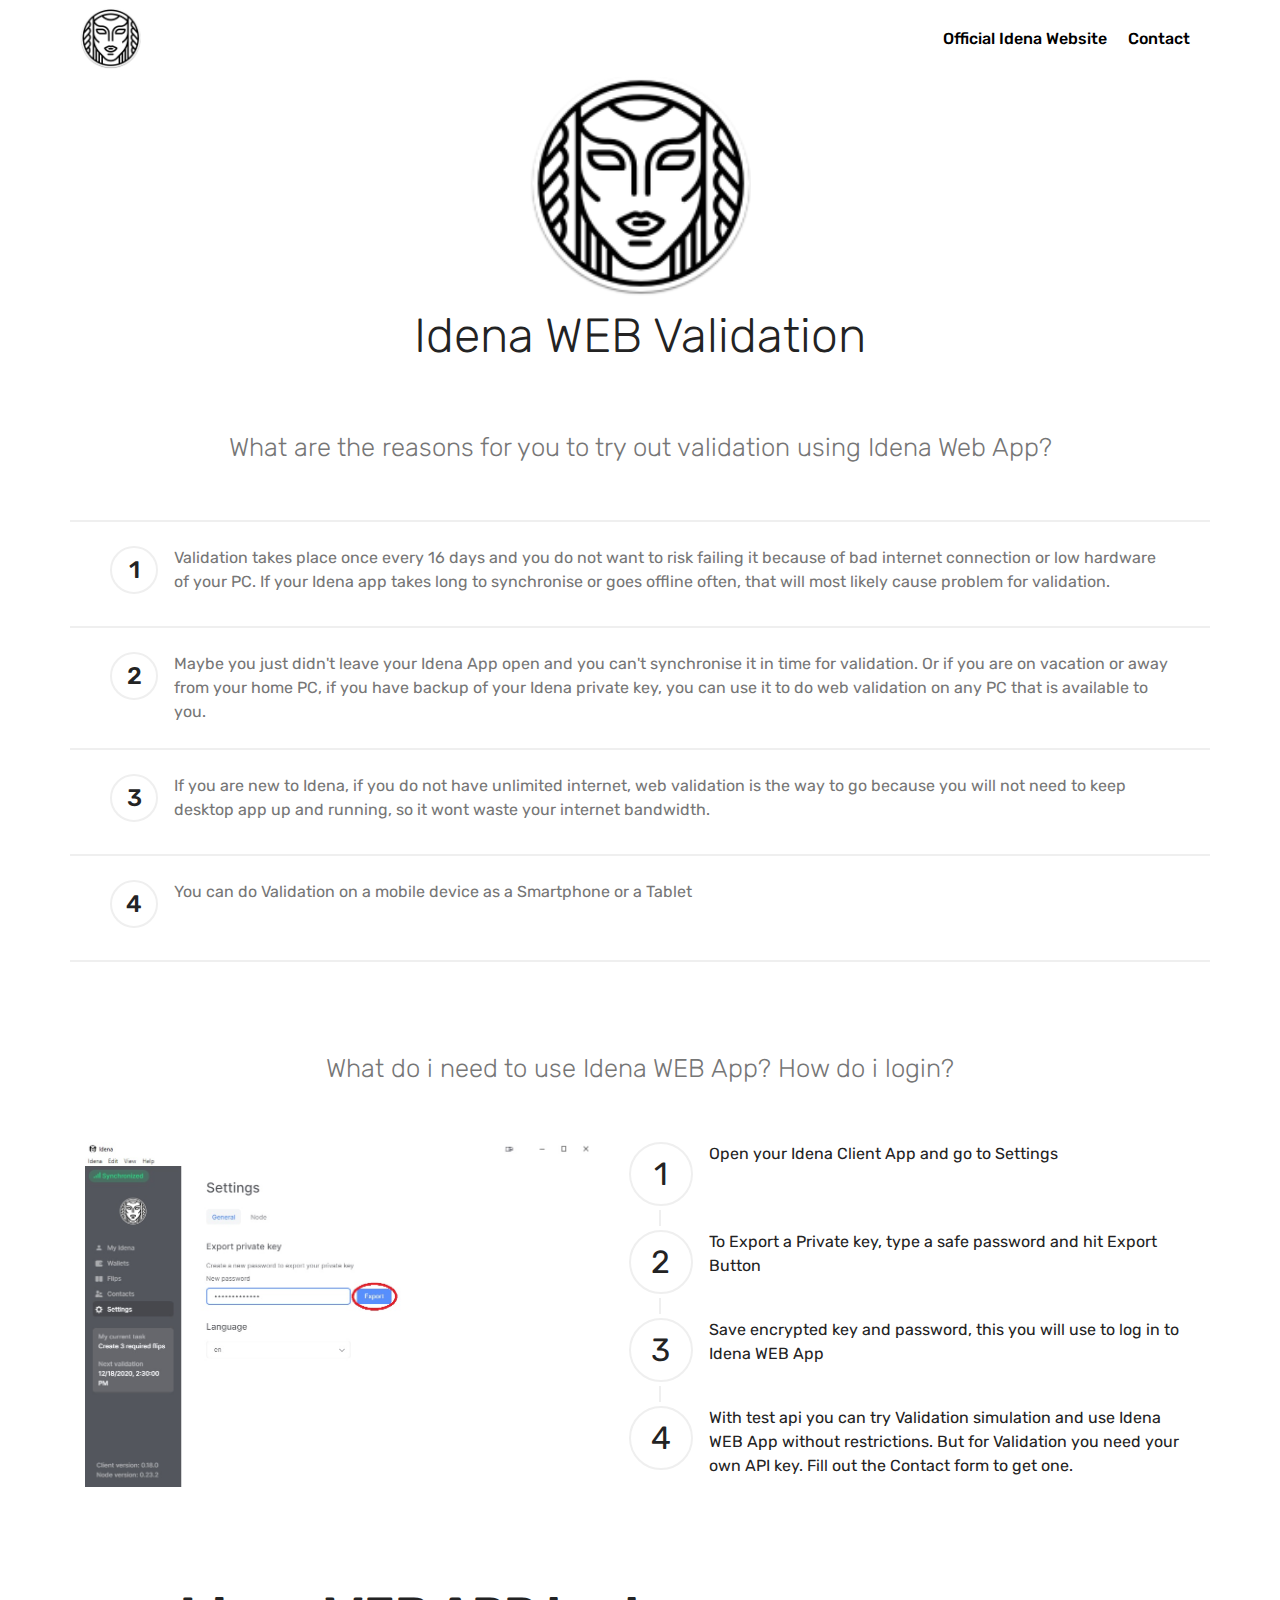
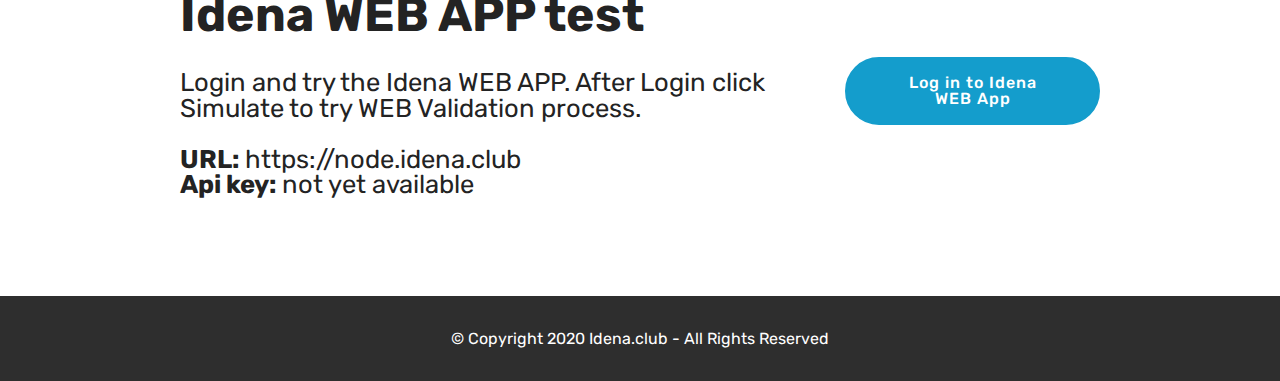
==== page1.html @ 8d6589db "initial" ====
<!DOCTYPE html>
<html  >
<head>
  <!-- Site made with Mobirise Website Builder v4.12.4, https://mobirise.com -->
  <meta charset="UTF-8">
  <meta http-equiv="X-UA-Compatible" content="IE=edge">
  <meta name="generator" content="Mobirise v4.12.4, mobirise.com">
  <meta name="viewport" content="width=device-width, initial-scale=1, minimum-scale=1">
  <link rel="shortcut icon" href="assets/images/idena128.png" type="image/x-icon">
  <meta name="description" content="Web Maker Description">
  
  
  <title>Simulation</title>
  <link rel="stylesheet" href="assets/web/assets/mobirise-icons/mobirise-icons.css">
  <link rel="stylesheet" href="assets/bootstrap/css/bootstrap.min.css">
  <link rel="stylesheet" href="assets/bootstrap/css/bootstrap-grid.min.css">
  <link rel="stylesheet" href="assets/bootstrap/css/bootstrap-reboot.min.css">
  <link rel="stylesheet" href="assets/tether/tether.min.css">
  <link rel="stylesheet" href="assets/dropdown/css/style.css">
  <link rel="stylesheet" href="assets/theme/css/style.css">
  <link rel="preload" as="style" href="assets/mobirise/css/mbr-additional.css"><link rel="stylesheet" href="assets/mobirise/css/mbr-additional.css" type="text/css">
  
  
  
</head>
<body>
  <section class="menu cid-sitUPyn2NT" once="menu" id="menu2-3">

    

    <nav class="navbar navbar-expand beta-menu navbar-dropdown align-items-center navbar-fixed-top navbar-toggleable-sm">
        <button class="navbar-toggler navbar-toggler-right" type="button" data-toggle="collapse" data-target="#navbarSupportedContent" aria-controls="navbarSupportedContent" aria-expanded="false" aria-label="Toggle navigation">
            <div class="hamburger">
                <span></span>
                <span></span>
                <span></span>
                <span></span>
            </div>
        </button>
        <div class="menu-logo">
            <div class="navbar-brand">
                <span class="navbar-logo">
                    
                        <a href="index.html"><img src="assets/images/idena128.png" alt="Mobirise" title="" style="height: 3.8rem;"></a>
                    
                </span>
                
            </div>
        </div>
        <div class="collapse navbar-collapse" id="navbarSupportedContent">
            <ul class="navbar-nav nav-dropdown nav-right" data-app-modern-menu="true"><li class="nav-item">
                    <a class="nav-link link text-black display-4" href="https://idena.io" target="_blank">
                        Official Idena Website</a>
                </li><li class="nav-item"><a class="nav-link link text-black display-4" href="page2.html" target="_blank">
                        Contact<br></a></li></ul>
            
        </div>
    </nav>
</section>

<section class="engine"><a href="https://mobirise.info/g">how to build a site for free</a></section><section class="cid-sitZkVZptd" id="image1-7">

    

    <figure class="mbr-figure container">
        <div class="image-block" style="width: 20%;">
            <img src="assets/images/idena128.png" width="1400" alt="Mobirise" title="">
            
        </div>
    </figure>
</section>

<section class="mbr-section content4 cid-sitZdrHj3W" id="content4-5">

    

    <div class="container">
        <div class="media-container-row">
            <div class="title col-12 col-md-8">
                <h2 class="align-center pb-3 mbr-fonts-style display-2">
                    Idena WEB Validation</h2>
                
                
            </div>
        </div>
    </div>
</section>

<section class="counters5 counters cid-siu0e9NWRC" id="counters5-9">

    

    

    <div class="container pt-4 mt-2">
        
        <h3 class="mbr-section-subtitle pb-5 align-center mbr-fonts-style display-5">What are the reasons for you to try out validation using Idena Web App?
</h3>
        <div class="row justify-content-center">
            <div class="cards-block">
                <div class="cards-container">
                    <div class="card px-3 align-left col-12">
                        <div class="panel-item p-4 d-flex">
                            <div class="card-img pr-3">
                                <h3 class="img-text d-flex align-items-center justify-content-center">
                                    1
                                </h3>
                            </div>
                            <div class="card-text">
                                
                                <p class="mbr-content-text mbr-fonts-style display-7">
                                    Validation takes place once every 16 days and you do not want to risk failing it because of bad internet connection or low hardware of your PC. If your Idena app takes long to synchronise or goes offline often, that will most likely cause problem for validation.</p>
                            </div>
                        </div>
                    </div>
                    <div class="card px-3 align-left col-12">
                        <div class="panel-item p-4 d-flex">
                            <div class="card-img pr-3">
                                <h3 class="img-text d-flex align-items-center justify-content-center">
                                    2
                                </h3>
                            </div>
                            <div class="card-text">
                                
                                <p class="mbr-content-text mbr-fonts-style display-7">
                                    Maybe you just didn't leave your Idena App open and you can't synchronise it in time for validation. Or if you are on vacation or away from your home PC, if you have backup of your Idena private key, you can use it to do web validation on any PC that is available to you.</p>
                            </div>
                        </div>
                    </div>
                    <div class="card px-3 align-left col-12">
                        <div class="panel-item p-4 d-flex">
                            <div class="card-img pr-3">
                                <h3 class="img-text d-flex align-items-center justify-content-center">
                                    3
                                </h3>
                            </div>
                            <div class="card-text">
                                
                                <p class="mbr-content-text mbr-fonts-style display-7">
                                    If you are new to Idena, if you do not have unlimited internet, web validation is the way to go because you will not need to keep desktop app up and running, so it wont waste your internet bandwidth.</p>
                            </div>
                        </div>
                    </div>
                    <div class="card px-3 align-left col-12">
                        <div class="panel-item p-4 d-flex">
                            <div class="card-img pr-3">
                                <h3 class="img-text d-flex align-items-center justify-content-center">
                                    4
                                </h3>
                            </div>
                            <div class="card-texts">
                                
                                <p class="mbr-content-text mbr-fonts-style display-7">
                                    You can do Validation on a mobile device as a Smartphone or a Tablet</p>
                            </div>
                        </div>
                    </div>
                </div>
            </div>
        </div>
    </div>
</section>

<section class="step3 cid-siu21RBg5G" id="step3-a">

    

    
    
    <div class="container">
        
        <h3 class="mbr-section-subtitle pb-5 mbr-fonts-style align-center display-5">What do i need to use Idena WEB App? How do i login?</h3>
        <div class="media-container-row">
            <div class="media-block" style="width: 49%;">
                <div class="mbr-figure">
                    <img src="assets/images/export.jpg" alt="" title="">
                </div>
            </div>
            <div class="step-container">
                <div class="card separline pb-4">
                    <div class="step-element d-flex">
                        <div class="step-wrapper pr-3">
                            <div class="step d-flex align-items-center justify-content-center">
                                1
                            </div>
                        </div>          
                        <div class="step-text-content">
                            
                            <p class="mbr-step-text mbr-fonts-style display-7">Open your Idena Client App and go to Settings</p>
                        </div>
                    </div>
                </div>

                <div class="card separline pb-4">
                    <div class="step-element d-flex">
                        <div class="step-wrapper pr-3">
                            <div class="step d-flex align-items-center justify-content-center">
                                2
                            </div>
                        </div>          
                        <div class="step-text-content">
                            
                            <p class="mbr-step-text mbr-fonts-style display-7">
                                To Export a Private key, type a safe password and hit Export Button</p>
                        </div>
                    </div>
                </div>

                <div class="card separline pb-4">
                    <div class="step-element d-flex">
                        <div class="step-wrapper pr-3">
                            <div class="step d-flex align-items-center justify-content-center">
                                3
                            </div>
                        </div>          
                        <div class="step-text-content">
                            
                            <p class="mbr-step-text mbr-fonts-style display-7">
                                Save encrypted key and password, this you will use to log in to Idena WEB App</p>
                        </div>
                    </div>
                </div>

                <div class="card">
                    <div class="step-element d-flex">
                        <div class="step-wrapper pr-3">
                            <div class="step d-flex align-items-center justify-content-center">
                                4
                            </div>
                        </div>          
                        <div class="step-text-content">
                            
                            <p class="mbr-step-text mbr-fonts-style display-7">
                                With test api you can try Validation simulation and use Idena WEB App without restrictions. But for Validation you need your own API key. Fill out the Contact form to get one.</p>
                        </div>
                    </div>
                </div>

                

                

                

                

                
            </div>
        </div>
    </div>
</section>

<section class="mbr-section info1 cid-siAhUFyIz8" id="info1-f">

    

    
    <div class="container">
        <div class="row justify-content-center content-row">
            <div class="media-container-column title col-12 col-lg-7 col-md-6">
                <h3 class="mbr-section-subtitle align-left mbr-light pb-3 mbr-fonts-style display-2"><strong>Idena WEB APP test</strong></h3>
                <h2 class="align-left mbr-bold mbr-fonts-style display-5"><span style="font-weight: normal;">Login and try the Idena WEB APP. After Login click Simulate to try WEB Validation process.</span><br><br>URL:<span style="font-weight: normal;"> https://node.idena.club</span><br>Api key:<span style="font-weight: normal;"> not yet available</span></h2>
            </div>
            <div class="media-container-column col-12 col-lg-3 col-md-4">
                <div class="mbr-section-btn align-right py-4"><a class="btn btn-primary display-4" href="https://app.idena.io" target="_blank">Log in to Idena WEB App</a></div>
            </div>
        </div>
    </div>
</section>

<section once="footers" class="cid-siAjuaviTj" id="footer6-g">

    

    

    <div class="container">
        <div class="media-container-row align-center mbr-white">
            <div class="col-12">
                <p class="mbr-text mb-0 mbr-fonts-style display-7">
                    © Copyright 2020 Idena.club - All Rights Reserved
                </p>
            </div>
        </div>
    </div>
</section>


  <script src="assets/web/assets/jquery/jquery.min.js"></script>
  <script src="assets/popper/popper.min.js"></script>
  <script src="assets/bootstrap/js/bootstrap.min.js"></script>
  <script src="assets/tether/tether.min.js"></script>
  <script src="assets/smoothscroll/smooth-scroll.js"></script>
  <script src="assets/dropdown/js/nav-dropdown.js"></script>
  <script src="assets/dropdown/js/navbar-dropdown.js"></script>
  <script src="assets/touchswipe/jquery.touch-swipe.min.js"></script>
  <script src="assets/viewportchecker/jquery.viewportchecker.js"></script>
  <script src="assets/theme/js/script.js"></script>
  
  
</body>
</html>
---- assets/web/assets/mobirise-icons/mobirise-icons.css ----
@font-face {
  font-family: 'MobiriseIcons';
  src:  url('mobirise-icons.eot?spat4u');
  src:  url('mobirise-icons.eot?spat4u#iefix') format('embedded-opentype'),
    url('mobirise-icons.ttf?spat4u') format('truetype'),
    url('mobirise-icons.woff?spat4u') format('woff'),
    url('mobirise-icons.svg?spat4u#MobiriseIcons') format('svg');
  font-weight: normal;
  font-style: normal;
  font-display: swap;
}

[class^="mbri-"], [class*=" mbri-"] {
  /* use !important to prevent issues with browser extensions that change fonts */
  font-family: MobiriseIcons !important;
  speak: none;
  font-style: normal;
  font-weight: normal;
  font-variant: normal;
  text-transform: none;
  line-height: 1;

  /* Better Font Rendering =========== */
  -webkit-font-smoothing: antialiased;
  -moz-osx-font-smoothing: grayscale;
}

.mbri-add-submenu:before {
  content: "\e900";
}
.mbri-alert:before {
  content: "\e901";
}
.mbri-align-center:before {
  content: "\e902";
}
.mbri-align-justify:before {
  content: "\e903";
}
.mbri-align-left:before {
  content: "\e904";
}
.mbri-align-right:before {
  content: "\e905";
}
.mbri-android:before {
  content: "\e906";
}
.mbri-apple:before {
  content: "\e907";
}
.mbri-arrow-down:before {
  content: "\e908";
}
.mbri-arrow-next:before {
  content: "\e909";
}
.mbri-arrow-prev:before {
  content: "\e90a";
}
.mbri-arrow-up:before {
  content: "\e90b";
}
.mbri-bold:before {
  content: "\e90c";
}
.mbri-bookmark:before {
  content: "\e90d";
}
.mbri-bootstrap:before {
  content: "\e90e";
}
.mbri-briefcase:before {
  content: "\e90f";
}
.mbri-browse:before {
  content: "\e910";
}
.mbri-bulleted-list:before {
  content: "\e911";
}
.mbri-calendar:before {
  content: "\e912";
}
.mbri-camera:before {
  content: "\e913";
}
.mbri-cart-add:before {
  content: "\e914";
}
.mbri-cart-full:before {
  content: "\e915";
}
.mbri-cash:before {
  content: "\e916";
}
.mbri-change-style:before {
  content: "\e917";
}
.mbri-chat:before {
  content: "\e918";
}
.mbri-clock:before {
  content: "\e919";
}
.mbri-close:before {
  content: "\e91a";
}
.mbri-cloud:before {
  content: "\e91b";
}
.mbri-code:before {
  content: "\e91c";
}
.mbri-contact-form:before {
  content: "\e91d";
}
.mbri-credit-card:before {
  content: "\e91e";
}
.mbri-cursor-click:before {
  content: "\e91f";
}
.mbri-cust-feedback:before {
  content: "\e920";
}
.mbri-database:before {
  content: "\e921";
}
.mbri-delivery:before {
  content: "\e922";
}
.mbri-desktop:before {
  content: "\e923";
}
.mbri-devices:before {
  content: "\e924";
}
.mbri-down:before {
  content: "\e925";
}
.mbri-download:before {
  content: "\e989";
}
.mbri-drag-n-drop:before {
  content: "\e927";
}
.mbri-drag-n-drop2:before {
  content: "\e928";
}
.mbri-edit:before {
  content: "\e929";
}
.mbri-edit2:before {
  content: "\e92a";
}
.mbri-error:before {
  content: "\e92b";
}
.mbri-extension:before {
  content: "\e92c";
}
.mbri-features:before {
  content: "\e92d";
}
.mbri-file:before {
  content: "\e92e";
}
.mbri-flag:before {
  content: "\e92f";
}
.mbri-folder:before {
  content: "\e930";
}
.mbri-gift:before {
  content: "\e931";
}
.mbri-github:before {
  content: "\e932";
}
.mbri-globe:before {
  content: "\e933";
}
.mbri-globe-2:before {
  content: "\e934";
}
.mbri-growing-chart:before {
  content: "\e935";
}
.mbri-hearth:before {
  content: "\e936";
}
.mbri-help:before {
  content: "\e937";
}
.mbri-home:before {
  content: "\e938";
}
.mbri-hot-cup:before {
  content: "\e939";
}
.mbri-idea:before {
  content: "\e93a";
}
.mbri-image-gallery:before {
  content: "\e93b";
}
.mbri-image-slider:before {
  content: "\e93c";
}
.mbri-info:before {
  content: "\e93d";
}
.mbri-italic:before {
  content: "\e93e";
}
.mbri-key:before {
  content: "\e93f";
}
.mbri-laptop:before {
  content: "\e940";
}
.mbri-layers:before {
  content: "\e941";
}
.mbri-left-right:before {
  content: "\e942";
}
.mbri-left:before {
  content: "\e943";
}
.mbri-letter:before {
  content: "\e944";
}
.mbri-like:before {
  content: "\e945";
}
.mbri-link:before {
  content: "\e946";
}
.mbri-lock:before {
  content: "\e947";
}
.mbri-login:before {
  content: "\e948";
}
.mbri-logout:before {
  content: "\e949";
}
.mbri-magic-stick:before {
  content: "\e94a";
}
.mbri-map-pin:before {
  content: "\e94b";
}
.mbri-menu:before {
  content: "\e94c";
}
.mbri-mobile:before {
  content: "\e94d";
}
.mbri-mobile2:before {
  content: "\e94e";
}
.mbri-mobirise:before {
  content: "\e94f";
}
.mbri-more-horizontal:before {
  content: "\e950";
}
.mbri-more-vertical:before {
  content: "\e951";
}
.mbri-music:before {
  content: "\e952";
}
.mbri-new-file:before {
  content: "\e953";
}
.mbri-numbered-list:before {
  content: "\e954";
}
.mbri-opened-folder:before {
  content: "\e955";
}
.mbri-pages:before {
  content: "\e956";
}
.mbri-paper-plane:before {
  content: "\e957";
}
.mbri-paperclip:before {
  content: "\e958";
}
.mbri-photo:before {
  content: "\e959";
}
.mbri-photos:before {
  content: "\e95a";
}
.mbri-pin:before {
  content: "\e95b";
}
.mbri-play:before {
  content: "\e95c";
}
.mbri-plus:before {
  content: "\e95d";
}
.mbri-preview:before {
  content: "\e95e";
}
.mbri-print:before {
  content: "\e95f";
}
.mbri-protect:before {
  content: "\e960";
}
.mbri-question:before {
  content: "\e961";
}
.mbri-quote-left:before {
  content: "\e962";
}
.mbri-quote-right:before {
  content: "\e963";
}
.mbri-refresh:before {
  content: "\e964";
}
.mbri-responsive:before {
  content: "\e965";
}
.mbri-right:before {
  content: "\e966";
}
.mbri-rocket:before {
  content: "\e967";
}
.mbri-sad-face:before {
  content: "\e968";
}
.mbri-sale:before {
  content: "\e969";
}
.mbri-save:before {
  content: "\e96a";
}
.mbri-search:before {
  content: "\e96b";
}
.mbri-setting:before {
  content: "\e96c";
}
.mbri-setting2:before {
  content: "\e96d";
}
.mbri-setting3:before {
  content: "\e96e";
}
.mbri-share:before {
  content: "\e96f";
}
.mbri-shopping-bag:before {
  content: "\e970";
}
.mbri-shopping-basket:before {
  content: "\e971";
}
.mbri-shopping-cart:before {
  content: "\e972";
}
.mbri-sites:before {
  content: "\e973";
}
.mbri-smile-face:before {
  content: "\e974";
}
.mbri-speed:before {
  content: "\e975";
}
.mbri-star:before {
  content: "\e976";
}
.mbri-success:before {
  content: "\e977";
}
.mbri-sun:before {
  content: "\e978";
}
.mbri-sun2:before {
  content: "\e979";
}
.mbri-tablet:before {
  content: "\e97a";
}
.mbri-tablet-vertical:before {
  content: "\e97b";
}
.mbri-target:before {
  content: "\e97c";
}
.mbri-timer:before {
  content: "\e97d";
}
.mbri-to-ftp:before {
  content: "\e97e";
}
.mbri-to-local-drive:before {
  content: "\e97f";
}
.mbri-touch-swipe:before {
  content: "\e980";
}
.mbri-touch:before {
  content: "\e981";
}
.mbri-trash:before {
  content: "\e982";
}
.mbri-underline:before {
  content: "\e983";
}
.mbri-unlink:before {
  content: "\e984";
}
.mbri-unlock:before {
  content: "\e985";
}
.mbri-up-down:before {
  content: "\e986";
}
.mbri-up:before {
  content: "\e987";
}
.mbri-update:before {
  content: "\e988";
}
.mbri-upload:before {
 content: "\e926"; 
}
.mbri-user:before {
  content: "\e98a";
}
.mbri-user2:before {
  content: "\e98b";
}
.mbri-users:before {
  content: "\e98c";
}
.mbri-video:before {
  content: "\e98d";
}
.mbri-video-play:before {
  content: "\e98e";
}
.mbri-watch:before {
  content: "\e98f";
}
.mbri-website-theme:before {
  content: "\e990";
}
.mbri-wifi:before {
  content: "\e991";
}
.mbri-windows:before {
  content: "\e992";
}
.mbri-zoom-out:before {
  content: "\e993";
}
.mbri-redo:before {
  content: "\e994";
}
.mbri-undo:before {
  content: "\e995";
}
---- assets/dropdown/css/style.css ----
.navbar-dropdown {
  left: 0;
  padding: 0;
  position: absolute;
  right: 0;
  top: 0;
  transition: all 0.45s ease;
  z-index: 1030;
  background: #282828; }
  .navbar-dropdown .navbar-logo {
    margin-right: 0.8rem;
    transition: margin 0.3s ease-in-out;
    vertical-align: middle; }
    .navbar-dropdown .navbar-logo img {
      height: 3.125rem;
      transition: all 0.3s ease-in-out; }
    .navbar-dropdown .navbar-logo.mbr-iconfont {
      font-size: 3.125rem;
      line-height: 3.125rem; }
  .navbar-dropdown .navbar-caption {
    font-weight: 700;
    white-space: normal;
    vertical-align: -4px;
    line-height: 3.125rem !important; }
    .navbar-dropdown .navbar-caption, .navbar-dropdown .navbar-caption:hover {
      color: inherit;
      text-decoration: none; }
  .navbar-dropdown .mbr-iconfont + .navbar-caption {
    vertical-align: -1px; }
  .navbar-dropdown.navbar-fixed-top {
    position: fixed; }
  .navbar-dropdown .navbar-brand span {
    vertical-align: -4px; }
  .navbar-dropdown.bg-color.transparent {
    background: none; }
  .navbar-dropdown.navbar-short .navbar-brand {
    padding: 0.625rem 0; }
    .navbar-dropdown.navbar-short .navbar-brand span {
      vertical-align: -1px; }
  .navbar-dropdown.navbar-short .navbar-caption {
    line-height: 2.375rem !important;
    vertical-align: -2px; }
  .navbar-dropdown.navbar-short .navbar-logo {
    margin-right: 0.5rem; }
    .navbar-dropdown.navbar-short .navbar-logo img {
      height: 2.375rem; }
    .navbar-dropdown.navbar-short .navbar-logo.mbr-iconfont {
      font-size: 2.375rem;
      line-height: 2.375rem; }
  .navbar-dropdown.navbar-short .mbr-table-cell {
    height: 3.625rem; }
  .navbar-dropdown .navbar-close {
    left: 0.6875rem;
    position: fixed;
    top: 0.75rem;
    z-index: 1000; }
  .navbar-dropdown .hamburger-icon {
    content: "";
    display: inline-block;
    vertical-align: middle;
    width: 16px;
    -webkit-box-shadow: 0 -6px 0 1px #282828,0 0 0 1px #282828,0 6px 0 1px #282828;
    -moz-box-shadow: 0 -6px 0 1px #282828,0 0 0 1px #282828,0 6px 0 1px #282828;
    box-shadow: 0 -6px 0 1px #282828,0 0 0 1px #282828,0 6px 0 1px #282828; }

.dropdown-menu .dropdown-toggle[data-toggle="dropdown-submenu"]::after {
  border-bottom: 0.35em solid transparent;
  border-left: 0.35em solid;
  border-right: 0;
  border-top: 0.35em solid transparent;
  margin-left: 0.3rem; }

.dropdown-menu .dropdown-item:focus {
  outline: 0; }

.nav-dropdown {
  font-size: 0.75rem;
  font-weight: 500;
  height: auto !important; }
  .nav-dropdown .nav-btn {
    padding-left: 1rem; }
  .nav-dropdown .link {
    margin: .667em 1.667em;
    font-weight: 500;
    padding: 0;
    transition: color .2s ease-in-out; }
    .nav-dropdown .link.dropdown-toggle {
      margin-right: 2.583em; }
      .nav-dropdown .link.dropdown-toggle::after {
        margin-left: .25rem;
        border-top: 0.35em solid;
        border-right: 0.35em solid transparent;
        border-left: 0.35em solid transparent;
        border-bottom: 0; }
      .nav-dropdown .link.dropdown-toggle[aria-expanded="true"] {
        margin: 0;
        padding: 0.667em 3.263em  0.667em 1.667em; }
  .nav-dropdown .link::after,
  .nav-dropdown .dropdown-item::after {
    color: inherit; }
  .nav-dropdown .btn {
    font-size: 0.75rem;
    font-weight: 700;
    letter-spacing: 0;
    margin-bottom: 0;
    padding-left: 1.25rem;
    padding-right: 1.25rem; }
  .nav-dropdown .dropdown-menu {
    border-radius: 0;
    border: 0;
    left: 0;
    margin: 0;
    padding-bottom: 1.25rem;
    padding-top: 1.25rem;
    position: relative; }
  .nav-dropdown .dropdown-submenu {
    margin-left: 0.125rem;
    top: 0; }
  .nav-dropdown .dropdown-item {
    font-weight: 500;
    line-height: 2;
    padding: 0.3846em 4.615em 0.3846em 1.5385em;
    position: relative;
    transition: color .2s ease-in-out, background-color .2s ease-in-out; }
    .nav-dropdown .dropdown-item::after {
      margin-top: -0.3077em;
      position: absolute;
      right: 1.1538em;
      top: 50%; }
    .nav-dropdown .dropdown-item:focus, .nav-dropdown .dropdown-item:hover {
      background: none; }

@media (max-width: 767px) {
  .nav-dropdown.navbar-toggleable-sm {
    bottom: 0;
    display: none;
    left: 0;
    overflow-x: hidden;
    position: fixed;
    top: 0;
    transform: translateX(-100%);
    -ms-transform: translateX(-100%);
    -webkit-transform: translateX(-100%);
    width: 18.75rem;
    z-index: 999; } }
.nav-dropdown.navbar-toggleable-xl {
  bottom: 0;
  display: none;
  left: 0;
  overflow-x: hidden;
  position: fixed;
  top: 0;
  transform: translateX(-100%);
  -ms-transform: translateX(-100%);
  -webkit-transform: translateX(-100%);
  width: 18.75rem;
  z-index: 999; }

.nav-dropdown-sm {
  display: block !important;
  overflow-x: hidden;
  overflow: auto;
  padding-top: 3.875rem; }
  .nav-dropdown-sm::after {
    content: "";
    display: block;
    height: 3rem;
    width: 100%; }
  .nav-dropdown-sm.collapse.in ~ .navbar-close {
    display: block !important; }
  .nav-dropdown-sm.collapsing, .nav-dropdown-sm.collapse.in {
    transform: translateX(0);
    -ms-transform: translateX(0);
    -webkit-transform: translateX(0);
    transition: all 0.25s ease-out;
    -webkit-transition: all 0.25s ease-out;
    background: #282828; }
  .nav-dropdown-sm.collapsing[aria-expanded="false"] {
    transform: translateX(-100%);
    -ms-transform: translateX(-100%);
    -webkit-transform: translateX(-100%); }
  .nav-dropdown-sm .nav-item {
    display: block;
    margin-left: 0 !important;
    padding-left: 0; }
  .nav-dropdown-sm .link,
  .nav-dropdown-sm .dropdown-item {
    border-top: 1px dotted rgba(255, 255, 255, 0.1);
    font-size: 0.8125rem;
    line-height: 1.6;
    margin: 0 !important;
    padding: 0.875rem 2.4rem 0.875rem 1.5625rem !important;
    position: relative;
    white-space: normal; }
    .nav-dropdown-sm .link:focus, .nav-dropdown-sm .link:hover,
    .nav-dropdown-sm .dropdown-item:focus,
    .nav-dropdown-sm .dropdown-item:hover {
      background: rgba(0, 0, 0, 0.2) !important;
      color: #c0a375; }
  .nav-dropdown-sm .nav-btn {
    position: relative;
    padding: 1.5625rem 1.5625rem 0 1.5625rem; }
    .nav-dropdown-sm .nav-btn::before {
      border-top: 1px dotted rgba(255, 255, 255, 0.1);
      content: "";
      left: 0;
      position: absolute;
      top: 0;
      width: 100%; }
    .nav-dropdown-sm .nav-btn + .nav-btn {
      padding-top: 0.625rem; }
      .nav-dropdown-sm .nav-btn + .nav-btn::before {
        display: none; }
  .nav-dropdown-sm .btn {
    padding: 0.625rem 0; }
  .nav-dropdown-sm .dropdown-toggle[data-toggle="dropdown-submenu"]::after {
    margin-left: .25rem;
    border-top: 0.35em solid;
    border-right: 0.35em solid transparent;
    border-left: 0.35em solid transparent;
    border-bottom: 0; }
  .nav-dropdown-sm .dropdown-toggle[data-toggle="dropdown-submenu"][aria-expanded="true"]::after {
    border-top: 0;
    border-right: 0.35em solid transparent;
    border-left: 0.35em solid transparent;
    border-bottom: 0.35em solid; }
  .nav-dropdown-sm .dropdown-menu {
    margin: 0;
    padding: 0;
    position: relative;
    top: 0;
    left: 0;
    width: 100%;
    border: 0;
    float: none;
    border-radius: 0;
    background: none; }
  .nav-dropdown-sm .dropdown-submenu {
    left: 100%;
    margin-left: 0.125rem;
    margin-top: -1.25rem;
    top: 0; }

.navbar-toggleable-sm .nav-dropdown .dropdown-menu {
  position: absolute; }

.navbar-toggleable-sm .nav-dropdown .dropdown-submenu {
  left: 100%;
  margin-left: 0.125rem;
  margin-top: -1.25rem;
  top: 0; }

.navbar-toggleable-sm.opened .nav-dropdown .dropdown-menu {
  position: relative; }

.navbar-toggleable-sm.opened .nav-dropdown .dropdown-submenu {
  left: 0;
  margin-left: 00rem;
  margin-top: 0rem;
  top: 0; }

.is-builder .nav-dropdown.collapsing {
  transition: none !important; }

/*# sourceMappingURL=style.css.map */
---- assets/theme/css/style.css ----
/*!
 * Mobirise v4 theme (https://mobirise.com/)
 * Copyright 2017 Mobirise
 */
section {
  background-color: #eeeeee;
}

.form-control:focus {
  box-shadow: none;
}

:focus {
  outline: none;
}

body {
  font-style: normal;
  line-height: 1.5;
}

section,
.container,
.container-fluid {
  position: relative;
  word-wrap: break-word;
}

a.mbr-iconfont:hover {
  text-decoration: none;
}

.article .lead p,
.article .lead ul,
.article .lead ol,
.article .lead pre,
.article .lead blockquote {
  margin-bottom: 0;
}

ul,
ol,
pre,
blockquote {
  margin-bottom: 2.3125rem;
}

pre {
  background: #f4f4f4;
  padding: 10px 24px;
  white-space: pre-wrap;
}

.inactive {
  -webkit-user-select: none;
  -moz-user-select: none;
  -ms-user-select: none;
  user-select: none;
  pointer-events: none;
  -webkit-user-drag: none;
  user-drag: none;
}

.mbr-section__comments .row {
  justify-content: center;
  -webkit-justify-content: center;
}

a {
  font-style: normal;
  font-weight: 400;
  cursor: pointer;
}

a, a:hover {
  text-decoration: none;
}

figure {
  margin-bottom: 0;
}

body {
  color: #232323;
}

h1,
h2,
h3,
h4,
h5,
h6,
.h1,
.h2,
.h3,
.h4,
.h5,
.h6,
.display-1,
.display-2,
.display-3,
.display-4 {
  line-height: 1;
  word-break: break-word;
  word-wrap: break-word;
}

.mbr-section-title {
  font-style: normal;
  line-height: 1.2;
}

.mbr-section-subtitle {
  line-height: 1.3;
}

.mbr-text {
  font-style: normal;
  line-height: 1.6;
}

b,
strong {
  font-weight: bold;
}

blockquote {
  padding: 10px 0 10px 20px;
  position: relative;
  border-left: 2px solid;
  border-color: #ff3366;
}

input:-webkit-autofill, input:-webkit-autofill:hover, input:-webkit-autofill:focus, input:-webkit-autofill:active {
  transition-delay: 9999s;
  transition-property: background-color, color;
}

textarea[type='hidden'] {
  display: none;
}

body {
  position: relative;
}

section {
  background-position: 50% 50%;
  background-repeat: no-repeat;
  background-size: cover;
}

section .mbr-background-video,
section .mbr-background-video-preview {
  position: absolute;
  bottom: 0;
  left: 0;
  right: 0;
  top: 0;
}

.hidden {
  visibility: hidden;
}

.mbr-z-index20 {
  z-index: 20;
}

/*! Base colors */
.mbr-white {
  color: #ffffff;
}

.mbr-black {
  color: #000000;
}

.mbr-bg-white {
  background-color: #ffffff;
}

.mbr-bg-black {
  background-color: #000000;
}

/*! Text-aligns */
.align-left {
  text-align: left;
}

.align-center {
  text-align: center;
}

.align-right {
  text-align: right;
}

@media (max-width: 767px) {
  .align-left,
  .align-center,
  .align-right,
  .mbr-section-btn,
  .mbr-section-title {
    text-align: center;
  }
}

/*! Font-weight  */
.mbr-light {
  font-weight: 300;
}

.mbr-regular {
  font-weight: 400;
}

.mbr-semibold {
  font-weight: 500;
}

.mbr-bold {
  font-weight: 700;
}

/*! Media  */
.media-size-item {
  -moz-flex: 1 1 auto;
  -o-flex: 1 1 auto;
  flex: 1 1 auto;
}

.media-content {
  flex-basis: 100%;
}

.media-container-row {
  display: flex;
  flex-direction: row;
  flex-wrap: wrap;
  justify-content: center;
  align-content: center;
  align-items: start;
}

.media-container-row .media-size-item {
  width: 400px;
}

.media-container-column {
  display: flex;
  flex-direction: column;
  flex-wrap: wrap;
  justify-content: center;
  align-content: center;
  align-items: stretch;
}

.media-container-column > * {
  width: 100%;
}

@media (min-width: 992px) {
  .media-container-row {
    flex-wrap: nowrap;
  }
}

figure {
  overflow: hidden;
}

figure[mbr-media-size] {
  transition: width 0.1s;
}

.mbr-figure img,
.mbr-figure iframe {
  display: block;
  width: 100%;
}

.card {
  background-color: transparent;
  border: none;
}

.card-box {
  width: 100%;
}

.card-img {
  text-align: center;
  flex-shrink: 0;
  -webkit-flex-shrink: 0;
}

.media {
  max-width: 100%;
  margin: 0 auto;
}

.mbr-figure {
  -ms-grid-row-align: center;
  align-self: center;
}

.media-container > div {
  max-width: 100%;
}

.mbr-figure img,
.card-img img {
  width: 100%;
}

@media (max-width: 991px) {
  .media-size-item {
    width: auto !important;
  }
  .media {
    width: auto;
  }
  .mbr-figure {
    width: 100% !important;
  }
}

/*! Buttons */
.btn {
  font-weight: 500;
  border-width: 2px;
  font-style: normal;
  letter-spacing: 1px;
  margin: .4rem .8rem;
  white-space: normal;
  transition: all .3s ease-in-out;
  display: inline-flex;
  align-items: center;
  justify-content: center;
  word-break: break-word;
  -webkit-align-items: center;
  -webkit-justify-content: center;
  display: -webkit-inline-flex;
}

.btn-sm {
  font-weight: 500;
  letter-spacing: 1px;
  transition: all .3s ease-in-out;
}

.btn-md {
  font-weight: 500;
  letter-spacing: 1px;
  margin: .4rem .8rem !important;
  transition: all .3s ease-in-out;
}

.btn-lg {
  font-weight: 500;
  letter-spacing: 1px;
  margin: .4rem .8rem !important;
  transition: all .3s ease-in-out;
}

.mbr-section-btn {
  margin-left: -0.25rem;
  margin-right: -0.25rem;
  font-size: 0;
}

nav .mbr-section-btn {
  margin-left: 0rem;
  margin-right: 0rem;
}

.btn-form {
  border-radius: 0;
}

.btn-form:hover {
  cursor: pointer;
}

/*! Btn icon margin */
.btn .mbr-iconfont,
.btn.btn-sm .mbr-iconfont {
  cursor: pointer;
  margin-right: 0.5rem;
}

.btn.btn-md .mbr-iconfont,
.btn.btn-md .mbr-iconfont {
  margin-right: 0.8rem;
}

.mbr-regular {
  font-weight: 400;
}

.mbr-semibold {
  font-weight: 500;
}

.mbr-bold {
  font-weight: 700;
}

[type='submit'] {
  -webkit-appearance: none;
}

/*! Full-screen */
.mbr-fullscreen .mbr-overlay {
  min-height: 100vh;
}

.mbr-fullscreen {
  display: flex;
  display: -moz-flex;
  display: -ms-flex;
  display: -o-flex;
  align-items: center;
  -webkit-align-items: center;
  min-height: 100vh;
  padding-top: 3rem;
  padding-bottom: 3rem;
}

/*! Map */
.map {
  height: 25rem;
  position: relative;
}

.map iframe {
  width: 100%;
  height: 100%;
}

.mbr-overlay {
  background-color: #000;
  bottom: 0;
  left: 0;
  opacity: .5;
  position: absolute;
  right: 0;
  top: 0;
  z-index: 0;
  pointer-events: none;
}

/* Form */
blockquote {
  font-style: italic;
  padding: 10px 0 10px 20px;
  font-size: 1.09rem;
  position: relative;
  border-width: 3px;
}

.form-control {
  background-color: #f5f5f5;
  box-shadow: none;
  color: #565656;
  line-height: 1.43;
  min-height: 3.5em;
  padding: 1.07em .5em;
}

.form-control, .form-control:focus {
  border: 1px solid #e8e8e8;
}

.form-active .form-control:invalid {
  border-color: red;
}

.form-control-label {
  position: relative;
  cursor: pointer;
  margin-bottom: .357em;
  padding: 0;
}

.alert {
  color: #ffffff;
  border-radius: 0;
  border: 0;
  font-size: .875rem;
  line-height: 1.5;
  margin-bottom: 1.875rem;
  padding: 1.25rem;
  position: relative;
}

.alert.alert-form::after {
  background-color: inherit;
  bottom: -7px;
  content: "";
  display: block;
  height: 14px;
  left: 50%;
  margin-left: -7px;
  position: absolute;
  transform: rotate(45deg);
  width: 14px;
  -webkit-transform: rotate(45deg);
}

.form-asterisk {
  font-family: initial;
  position: absolute;
  top: -2px;
  font-weight: normal;
}

/*! Scroll to top arrow */
#scrollToTop a i:before {
  content: '';
  position: absolute;
  height: 40%;
  top: 25%;
  background: #fff;
  width: 2px;
  left: calc(50% - 1px);
}

#scrollToTop a i:after {
  content: '';
  position: absolute;
  display: block;
  border-top: 2px solid #fff;
  border-right: 2px solid #fff;
  width: 40%;
  height: 40%;
  left: 30%;
  bottom: 30%;
  transform: rotate(135deg);
  -webkit-transform: rotate(135deg);
}

.mbr-arrow-up {
  bottom: 25px;
  right: 90px;
  position: fixed;
  text-align: right;
  z-index: 5000;
  color: #ffffff;
  font-size: 32px;
  transform: rotate(180deg);
  -webkit-transform: rotate(180deg);
}

.mbr-arrow-up a {
  background: rgba(0, 0, 0, 0.2);
  border-radius: 3px;
  color: #fff;
  display: inline-block;
  height: 60px;
  width: 60px;
  outline-style: none !important;
  position: relative;
  text-decoration: none;
  transition: all 0.3s ease-in-out;
  cursor: pointer;
  text-align: center;
}

.mbr-arrow-up a:hover {
  background-color: rgba(0, 0, 0, 0.4);
}

.mbr-arrow-up a i {
  line-height: 60px;
}

.mbr-arrow-up-icon {
  display: block;
  color: #fff;
}

.mbr-arrow-up-icon::before {
  content: '\203a';
  display: inline-block;
  font-family: serif;
  font-size: 32px;
  line-height: 1;
  font-style: normal;
  position: relative;
  top: 6px;
  left: -4px;
  -webkit-transform: rotate(-90deg);
  transform: rotate(-90deg);
}

/*! Arrow Down */
.mbr-arrow {
  position: absolute;
  bottom: 45px;
  left: 50%;
  width: 60px;
  height: 60px;
  cursor: pointer;
  background-color: rgba(80, 80, 80, 0.5);
  border-radius: 50%;
  -webkit-transform: translateX(-50%);
  transform: translateX(-50%);
}

.mbr-arrow > a {
  display: inline-block;
  text-decoration: none;
  outline-style: none;
  -webkit-animation: arrowdown 1.7s ease-in-out infinite;
  animation: arrowdown 1.7s ease-in-out infinite;
}

.mbr-arrow > a > i {
  position: absolute;
  top: -2px;
  left: 15px;
  font-size: 2rem;
}

@keyframes arrowdown {
  0% {
    transform: translateY(0px);
    -webkit-transform: translateY(0px);
  }
  50% {
    transform: translateY(-5px);
    -webkit-transform: translateY(-5px);
  }
  100% {
    transform: translateY(0px);
    -webkit-transform: translateY(0px);
  }
}

@-webkit-keyframes arrowdown {
  0% {
    transform: translateY(0px);
    -webkit-transform: translateY(0px);
  }
  50% {
    transform: translateY(-5px);
    -webkit-transform: translateY(-5px);
  }
  100% {
    transform: translateY(0px);
    -webkit-transform: translateY(0px);
  }
}

@media (max-width: 500px) {
  .mbr-arrow-up {
    left: 50%;
    right: auto;
    transform: translateX(-50%) rotate(180deg);
    -webkit-transform: translateX(-50%) rotate(180deg);
  }
}

/*Gradients animation*/
@keyframes gradient-animation {
  from {
    background-position: 0% 100%;
    -webkit-animation-timing-function: ease-in-out;
            animation-timing-function: ease-in-out;
  }
  to {
    background-position: 100% 0%;
    -webkit-animation-timing-function: ease-in-out;
            animation-timing-function: ease-in-out;
  }
}

@-webkit-keyframes gradient-animation {
  from {
    background-position: 0% 100%;
    -webkit-animation-timing-function: ease-in-out;
            animation-timing-function: ease-in-out;
  }
  to {
    background-position: 100% 0%;
    -webkit-animation-timing-function: ease-in-out;
            animation-timing-function: ease-in-out;
  }
}

.bg-gradient {
  background-size: 200% 200%;
  animation: gradient-animation 5s infinite alternate;
  -webkit-animation: gradient-animation 5s infinite alternate;
}

.menu .navbar-brand {
  display: -webkit-flex;
}

.menu .navbar-brand span {
  display: flex;
  display: -webkit-flex;
}

.menu .navbar-brand .navbar-caption-wrap {
  display: -webkit-flex;
}

.menu .navbar-brand .navbar-logo img {
  display: -webkit-flex;
}

@media (min-width: 768px) and (max-width: 1023px) {
  .menu .navbar-toggleable-sm .navbar-nav {
    display: -ms-flexbox;
  }
}

@media (max-width: 1023px) {
  .menu .navbar-collapse {
    max-height: 93.5vh;
  }
  .menu .navbar-collapse.show {
    overflow: auto;
  }
}

@media (min-width: 1024px) {
  .menu .navbar-nav.nav-dropdown {
    display: -webkit-flex;
  }
  .menu .navbar-toggleable-sm .navbar-collapse {
    display: -webkit-flex !important;
  }
  .menu .collapsed .navbar-collapse {
    max-height: 93.5vh;
  }
  .menu .collapsed .navbar-collapse.show {
    overflow: auto;
  }
}

@media (max-width: 767px) {
  .menu .navbar-collapse {
    max-height: 80vh;
  }
}

/* Others*/
.note-check a[data-value=Rubik] {
  font-style: normal;
}

.mbr-arrow a {
  color: #ffffff;
}

@media (max-width: 767px) {
  .mbr-arrow {
    display: none;
  }
}

.navbar {
  display: -webkit-flex;
  -webkit-flex-wrap: wrap;
  -webkit-align-items: center;
  -webkit-justify-content: space-between;
}

.navbar-collapse {
  -webkit-flex-basis: 100%;
  -webkit-flex-grow: 1;
  -webkit-align-items: center;
}

.nav-dropdown .link {
  padding: 0.667em 1.667em !important;
  margin: 0 !important;
}

.nav {
  display: -webkit-flex;
  -webkit-flex-wrap: wrap;
}

.row {
  display: -webkit-flex;
  -webkit-flex-wrap: wrap;
}

.justify-content-center {
  -webkit-justify-content: center;
}

.form-inline {
  display: -webkit-flex;
  -webkit-align-items: center;
}

.card-wrapper {
  -webkit-flex: 1;
}

.carousel-control {
  z-index: 10;
  display: -webkit-flex;
  -webkit-align-items: center;
  -webkit-justify-content: center;
}

.carousel-controls {
  display: -webkit-flex;
}

.media {
  display: -webkit-flex;
}

.form-group:focus {
  outline: none;
}

.jq-selectbox__select {
  padding: 1.07em 0.5em;
  position: absolute;
  top: 0;
  left: 0;
  width: 100%;
}

.jq-selectbox__dropdown {
  position: absolute;
  top: 100%;
  left: 0 !important;
  width: 100% !important;
}

.jq-selectbox__trigger-arrow {
  -webkit-transform: translateY(-50%);
          transform: translateY(-50%);
}

.jq-selectbox li {
  padding: 1.07em 0.5em;
}

input[type='range'] {
  padding-left: 0 !important;
  padding-right: 0 !important;
}

.modal-dialog,
.modal-content {
  height: 100%;
}

.modal-dialog .carousel-inner {
  height: calc(100vh - 1.75rem);
}

@media (max-width: 575px) {
  .modal-dialog .carousel-inner {
    height: calc(100vh - 1rem);
  }
}

.carousel-item {
  text-align: center;
}

.carousel-item img {
  margin: auto;
}

.navbar-toggler {
  align-self: flex-start;
  padding: 0.25rem 0.75rem;
  font-size: 1.25rem;
  line-height: 1;
  background: transparent;
  border: 1px solid transparent;
  border-radius: 0.25rem;
}

.navbar-toggler:focus,
.navbar-toggler:hover {
  text-decoration: none;
}

.navbar-toggler-icon {
  display: inline-block;
  width: 1.5em;
  height: 1.5em;
  vertical-align: middle;
  content: '';
  background: no-repeat center center;
  background-size: 100% 100%;
}

.navbar-toggler-left {
  position: absolute;
  left: 1rem;
}

.navbar-toggler-right {
  position: absolute;
  right: 1rem;
}

@media (max-width: 575px) {
  .navbar-toggleable .navbar-nav .dropdown-menu {
    position: static;
    float: none;
  }
  .navbar-toggleable > .container {
    padding-right: 0;
    padding-left: 0;
  }
}

@media (min-width: 576px) {
  .navbar-toggleable {
    flex-direction: row;
    flex-wrap: nowrap;
    align-items: center;
  }
  .navbar-toggleable .navbar-nav {
    flex-direction: row;
  }
  .navbar-toggleable .navbar-nav .nav-link {
    padding-right: 0.5rem;
    padding-left: 0.5rem;
  }
  .navbar-toggleable > .container {
    display: flex;
    flex-wrap: nowrap;
    align-items: center;
  }
  .navbar-toggleable .navbar-collapse {
    display: flex !important;
    width: 100%;
  }
  .navbar-toggleable .navbar-toggler {
    display: none;
  }
}

@media (max-width: 767px) {
  .navbar-toggleable-sm .navbar-nav .dropdown-menu {
    position: static;
    float: none;
  }
  .navbar-toggleable-sm > .container {
    padding-right: 0;
    padding-left: 0;
  }
}

@media (min-width: 768px) {
  .navbar-toggleable-sm {
    flex-direction: row;
    flex-wrap: nowrap;
    align-items: center;
  }
  .navbar-toggleable-sm .navbar-nav {
    flex-direction: row;
  }
  .navbar-toggleable-sm .navbar-nav .nav-link {
    padding-right: 0.5rem;
    padding-left: 0.5rem;
  }
  .navbar-toggleable-sm > .container {
    display: flex;
    flex-wrap: nowrap;
    align-items: center;
  }
  .navbar-toggleable-sm .navbar-collapse {
    display: none;
    width: 100%;
  }
  .navbar-toggleable-sm .navbar-toggler {
    display: none;
  }
}

@media (max-width: 1023px) {
  .navbar-toggleable-md .navbar-nav .dropdown-menu {
    position: static;
    float: none;
  }
  .navbar-toggleable-md > .container {
    padding-right: 0;
    padding-left: 0;
  }
}

@media (min-width: 1024px) {
  .navbar-toggleable-md {
    flex-direction: row;
    flex-wrap: nowrap;
    align-items: center;
  }
  .navbar-toggleable-md .navbar-nav {
    flex-direction: row;
  }
  .navbar-toggleable-md .navbar-nav .nav-link {
    padding-right: 0.5rem;
    padding-left: 0.5rem;
  }
  .navbar-toggleable-md > .container {
    display: flex;
    flex-wrap: nowrap;
    align-items: center;
  }
  .navbar-toggleable-md .navbar-collapse {
    display: flex !important;
    width: 100%;
  }
  .navbar-toggleable-md .navbar-toggler {
    display: none;
  }
}

@media (max-width: 1199px) {
  .navbar-toggleable-lg .navbar-nav .dropdown-menu {
    position: static;
    float: none;
  }
  .navbar-toggleable-lg > .container {
    padding-right: 0;
    padding-left: 0;
  }
}

@media (min-width: 1200px) {
  .navbar-toggleable-lg {
    flex-direction: row;
    flex-wrap: nowrap;
    align-items: center;
  }
  .navbar-toggleable-lg .navbar-nav {
    flex-direction: row;
  }
  .navbar-toggleable-lg .navbar-nav .nav-link {
    padding-right: 0.5rem;
    padding-left: 0.5rem;
  }
  .navbar-toggleable-lg > .container {
    display: flex;
    flex-wrap: nowrap;
    align-items: center;
  }
  .navbar-toggleable-lg .navbar-collapse {
    display: flex !important;
    width: 100%;
  }
  .navbar-toggleable-lg .navbar-toggler {
    display: none;
  }
}

.navbar-toggleable-xl {
  flex-direction: row;
  flex-wrap: nowrap;
  align-items: center;
}

.navbar-toggleable-xl .navbar-nav .dropdown-menu {
  position: static;
  float: none;
}

.navbar-toggleable-xl > .container {
  padding-right: 0;
  padding-left: 0;
}

.navbar-toggleable-xl .navbar-nav {
  flex-direction: row;
}

.navbar-toggleable-xl .navbar-nav .nav-link {
  padding-right: 0.5rem;
  padding-left: 0.5rem;
}

.navbar-toggleable-xl > .container {
  display: flex;
  flex-wrap: nowrap;
  align-items: center;
}

.navbar-toggleable-xl .navbar-collapse {
  display: flex !important;
  width: 100%;
}

.navbar-toggleable-xl .navbar-toggler {
  display: none;
}

.card-img {
  width: auto;
}

.menu .navbar.collapsed:not(.beta-menu) {
  flex-direction: column;
}

.carousel-item.active,
.carousel-item-next,
.carousel-item-prev {
  display: flex;
}

.note-air-layout .dropup .dropdown-menu,
.note-air-layout .navbar-fixed-bottom .dropdown .dropdown-menu {
  bottom: initial !important;
}

html,
body {
  height: auto;
  min-height: 100vh;
}

.dropup .dropdown-toggle::after {
  display: none;
}
.engine {
	position: absolute;
	text-indent: -2400px;
	text-align: center;
	padding: 0;
	top: 0;
	left: -2400px;
}
---- assets/mobirise/css/mbr-additional.css ----
@import url(https://fonts.googleapis.com/css?family=Rubik:300,400,500,600,700,800,900,300i,400i,500i,600i,700i,800i,900i&display=swap);





body {
  font-family: Rubik;
}
.display-1 {
  font-family: 'Rubik', sans-serif;
  font-size: 4.25rem;
  font-display: swap;
}
.display-1 > .mbr-iconfont {
  font-size: 6.8rem;
}
.display-2 {
  font-family: 'Rubik', sans-serif;
  font-size: 3rem;
  font-display: swap;
}
.display-2 > .mbr-iconfont {
  font-size: 4.8rem;
}
.display-4 {
  font-family: 'Rubik', sans-serif;
  font-size: 1rem;
  font-display: swap;
}
.display-4 > .mbr-iconfont {
  font-size: 1.6rem;
}
.display-5 {
  font-family: 'Rubik', sans-serif;
  font-size: 1.6rem;
  font-display: swap;
}
.display-5 > .mbr-iconfont {
  font-size: 2.56rem;
}
.display-7 {
  font-family: 'Rubik', sans-serif;
  font-size: 1rem;
  font-display: swap;
}
.display-7 > .mbr-iconfont {
  font-size: 1.6rem;
}
/* ---- Fluid typography for mobile devices ---- */
/* 1.4 - font scale ratio ( bootstrap == 1.42857 ) */
/* 100vw - current viewport width */
/* (48 - 20)  48 == 48rem == 768px, 20 == 20rem == 320px(minimal supported viewport) */
/* 0.65 - min scale variable, may vary */
@media (max-width: 768px) {
  .display-1 {
    font-size: 3.4rem;
    font-size: calc( 2.1374999999999997rem + (4.25 - 2.1374999999999997) * ((100vw - 20rem) / (48 - 20)));
    line-height: calc( 1.4 * (2.1374999999999997rem + (4.25 - 2.1374999999999997) * ((100vw - 20rem) / (48 - 20))));
  }
  .display-2 {
    font-size: 2.4rem;
    font-size: calc( 1.7rem + (3 - 1.7) * ((100vw - 20rem) / (48 - 20)));
    line-height: calc( 1.4 * (1.7rem + (3 - 1.7) * ((100vw - 20rem) / (48 - 20))));
  }
  .display-4 {
    font-size: 0.8rem;
    font-size: calc( 1rem + (1 - 1) * ((100vw - 20rem) / (48 - 20)));
    line-height: calc( 1.4 * (1rem + (1 - 1) * ((100vw - 20rem) / (48 - 20))));
  }
  .display-5 {
    font-size: 1.28rem;
    font-size: calc( 1.21rem + (1.6 - 1.21) * ((100vw - 20rem) / (48 - 20)));
    line-height: calc( 1.4 * (1.21rem + (1.6 - 1.21) * ((100vw - 20rem) / (48 - 20))));
  }
}
/* Buttons */
.btn {
  padding: 1rem 3rem;
  border-radius: 3px;
}
.btn-sm {
  padding: 0.6rem 1.5rem;
  border-radius: 3px;
}
.btn-md {
  padding: 1rem 3rem;
  border-radius: 3px;
}
.btn-lg {
  padding: 1.2rem 3.2rem;
  border-radius: 3px;
}
.bg-primary {
  background-color: #149dcc !important;
}
.bg-success {
  background-color: #f7ed4a !important;
}
.bg-info {
  background-color: #82786e !important;
}
.bg-warning {
  background-color: #879a9f !important;
}
.bg-danger {
  background-color: #b1a374 !important;
}
.btn-primary,
.btn-primary:active {
  background-color: #149dcc !important;
  border-color: #149dcc !important;
  color: #ffffff !important;
}
.btn-primary:hover,
.btn-primary:focus,
.btn-primary.focus,
.btn-primary.active {
  color: #ffffff !important;
  background-color: #0d6786 !important;
  border-color: #0d6786 !important;
}
.btn-primary.disabled,
.btn-primary:disabled {
  color: #ffffff !important;
  background-color: #0d6786 !important;
  border-color: #0d6786 !important;
}
.btn-secondary,
.btn-secondary:active {
  background-color: #ff3366 !important;
  border-color: #ff3366 !important;
  color: #ffffff !important;
}
.btn-secondary:hover,
.btn-secondary:focus,
.btn-secondary.focus,
.btn-secondary.active {
  color: #ffffff !important;
  background-color: #e50039 !important;
  border-color: #e50039 !important;
}
.btn-secondary.disabled,
.btn-secondary:disabled {
  color: #ffffff !important;
  background-color: #e50039 !important;
  border-color: #e50039 !important;
}
.btn-info,
.btn-info:active {
  background-color: #82786e !important;
  border-color: #82786e !important;
  color: #ffffff !important;
}
.btn-info:hover,
.btn-info:focus,
.btn-info.focus,
.btn-info.active {
  color: #ffffff !important;
  background-color: #59524b !important;
  border-color: #59524b !important;
}
.btn-info.disabled,
.btn-info:disabled {
  color: #ffffff !important;
  background-color: #59524b !important;
  border-color: #59524b !important;
}
.btn-success,
.btn-success:active {
  background-color: #f7ed4a !important;
  border-color: #f7ed4a !important;
  color: #3f3c03 !important;
}
.btn-success:hover,
.btn-success:focus,
.btn-success.focus,
.btn-success.active {
  color: #3f3c03 !important;
  background-color: #eadd0a !important;
  border-color: #eadd0a !important;
}
.btn-success.disabled,
.btn-success:disabled {
  color: #3f3c03 !important;
  background-color: #eadd0a !important;
  border-color: #eadd0a !important;
}
.btn-warning,
.btn-warning:active {
  background-color: #879a9f !important;
  border-color: #879a9f !important;
  color: #ffffff !important;
}
.btn-warning:hover,
.btn-warning:focus,
.btn-warning.focus,
.btn-warning.active {
  color: #ffffff !important;
  background-color: #617479 !important;
  border-color: #617479 !important;
}
.btn-warning.disabled,
.btn-warning:disabled {
  color: #ffffff !important;
  background-color: #617479 !important;
  border-color: #617479 !important;
}
.btn-danger,
.btn-danger:active {
  background-color: #b1a374 !important;
  border-color: #b1a374 !important;
  color: #ffffff !important;
}
.btn-danger:hover,
.btn-danger:focus,
.btn-danger.focus,
.btn-danger.active {
  color: #ffffff !important;
  background-color: #8b7d4e !important;
  border-color: #8b7d4e !important;
}
.btn-danger.disabled,
.btn-danger:disabled {
  color: #ffffff !important;
  background-color: #8b7d4e !important;
  border-color: #8b7d4e !important;
}
.btn-white {
  color: #333333 !important;
}
.btn-white,
.btn-white:active {
  background-color: #ffffff !important;
  border-color: #ffffff !important;
  color: #808080 !important;
}
.btn-white:hover,
.btn-white:focus,
.btn-white.focus,
.btn-white.active {
  color: #808080 !important;
  background-color: #d9d9d9 !important;
  border-color: #d9d9d9 !important;
}
.btn-white.disabled,
.btn-white:disabled {
  color: #808080 !important;
  background-color: #d9d9d9 !important;
  border-color: #d9d9d9 !important;
}
.btn-black,
.btn-black:active {
  background-color: #333333 !important;
  border-color: #333333 !important;
  color: #ffffff !important;
}
.btn-black:hover,
.btn-black:focus,
.btn-black.focus,
.btn-black.active {
  color: #ffffff !important;
  background-color: #0d0d0d !important;
  border-color: #0d0d0d !important;
}
.btn-black.disabled,
.btn-black:disabled {
  color: #ffffff !important;
  background-color: #0d0d0d !important;
  border-color: #0d0d0d !important;
}
.btn-primary-outline,
.btn-primary-outline:active {
  background: none;
  border-color: #0b566f;
  color: #0b566f;
}
.btn-primary-outline:hover,
.btn-primary-outline:focus,
.btn-primary-outline.focus,
.btn-primary-outline.active {
  color: #ffffff;
  background-color: #149dcc;
  border-color: #149dcc;
}
.btn-primary-outline.disabled,
.btn-primary-outline:disabled {
  color: #ffffff !important;
  background-color: #149dcc !important;
  border-color: #149dcc !important;
}
.btn-secondary-outline,
.btn-secondary-outline:active {
  background: none;
  border-color: #cc0033;
  color: #cc0033;
}
.btn-secondary-outline:hover,
.btn-secondary-outline:focus,
.btn-secondary-outline.focus,
.btn-secondary-outline.active {
  color: #ffffff;
  background-color: #ff3366;
  border-color: #ff3366;
}
.btn-secondary-outline.disabled,
.btn-secondary-outline:disabled {
  color: #ffffff !important;
  background-color: #ff3366 !important;
  border-color: #ff3366 !important;
}
.btn-info-outline,
.btn-info-outline:active {
  background: none;
  border-color: #4b453f;
  color: #4b453f;
}
.btn-info-outline:hover,
.btn-info-outline:focus,
.btn-info-outline.focus,
.btn-info-outline.active {
  color: #ffffff;
  background-color: #82786e;
  border-color: #82786e;
}
.btn-info-outline.disabled,
.btn-info-outline:disabled {
  color: #ffffff !important;
  background-color: #82786e !important;
  border-color: #82786e !important;
}
.btn-success-outline,
.btn-success-outline:active {
  background: none;
  border-color: #d2c609;
  color: #d2c609;
}
.btn-success-outline:hover,
.btn-success-outline:focus,
.btn-success-outline.focus,
.btn-success-outline.active {
  color: #3f3c03;
  background-color: #f7ed4a;
  border-color: #f7ed4a;
}
.btn-success-outline.disabled,
.btn-success-outline:disabled {
  color: #3f3c03 !important;
  background-color: #f7ed4a !important;
  border-color: #f7ed4a !important;
}
.btn-warning-outline,
.btn-warning-outline:active {
  background: none;
  border-color: #55666b;
  color: #55666b;
}
.btn-warning-outline:hover,
.btn-warning-outline:focus,
.btn-warning-outline.focus,
.btn-warning-outline.active {
  color: #ffffff;
  background-color: #879a9f;
  border-color: #879a9f;
}
.btn-warning-outline.disabled,
.btn-warning-outline:disabled {
  color: #ffffff !important;
  background-color: #879a9f !important;
  border-color: #879a9f !important;
}
.btn-danger-outline,
.btn-danger-outline:active {
  background: none;
  border-color: #7a6e45;
  color: #7a6e45;
}
.btn-danger-outline:hover,
.btn-danger-outline:focus,
.btn-danger-outline.focus,
.btn-danger-outline.active {
  color: #ffffff;
  background-color: #b1a374;
  border-color: #b1a374;
}
.btn-danger-outline.disabled,
.btn-danger-outline:disabled {
  color: #ffffff !important;
  background-color: #b1a374 !important;
  border-color: #b1a374 !important;
}
.btn-black-outline,
.btn-black-outline:active {
  background: none;
  border-color: #000000;
  color: #000000;
}
.btn-black-outline:hover,
.btn-black-outline:focus,
.btn-black-outline.focus,
.btn-black-outline.active {
  color: #ffffff;
  background-color: #333333;
  border-color: #333333;
}
.btn-black-outline.disabled,
.btn-black-outline:disabled {
  color: #ffffff !important;
  background-color: #333333 !important;
  border-color: #333333 !important;
}
.btn-white-outline,
.btn-white-outline:active,
.btn-white-outline.active {
  background: none;
  border-color: #ffffff;
  color: #ffffff;
}
.btn-white-outline:hover,
.btn-white-outline:focus,
.btn-white-outline.focus {
  color: #333333;
  background-color: #ffffff;
  border-color: #ffffff;
}
.text-primary {
  color: #149dcc !important;
}
.text-secondary {
  color: #ff3366 !important;
}
.text-success {
  color: #f7ed4a !important;
}
.text-info {
  color: #82786e !important;
}
.text-warning {
  color: #879a9f !important;
}
.text-danger {
  color: #b1a374 !important;
}
.text-white {
  color: #ffffff !important;
}
.text-black {
  color: #000000 !important;
}
a.text-primary:hover,
a.text-primary:focus {
  color: #0b566f !important;
}
a.text-secondary:hover,
a.text-secondary:focus {
  color: #cc0033 !important;
}
a.text-success:hover,
a.text-success:focus {
  color: #d2c609 !important;
}
a.text-info:hover,
a.text-info:focus {
  color: #4b453f !important;
}
a.text-warning:hover,
a.text-warning:focus {
  color: #55666b !important;
}
a.text-danger:hover,
a.text-danger:focus {
  color: #7a6e45 !important;
}
a.text-white:hover,
a.text-white:focus {
  color: #b3b3b3 !important;
}
a.text-black:hover,
a.text-black:focus {
  color: #4d4d4d !important;
}
.alert-success {
  background-color: #70c770;
}
.alert-info {
  background-color: #82786e;
}
.alert-warning {
  background-color: #879a9f;
}
.alert-danger {
  background-color: #b1a374;
}
.mbr-section-btn a.btn:not(.btn-form) {
  border-radius: 100px;
}
.mbr-section-btn a.btn:not(.btn-form):hover,
.mbr-section-btn a.btn:not(.btn-form):focus {
  box-shadow: none !important;
}
.mbr-section-btn a.btn:not(.btn-form):hover,
.mbr-section-btn a.btn:not(.btn-form):focus {
  box-shadow: 0 10px 40px 0 rgba(0, 0, 0, 0.2) !important;
  -webkit-box-shadow: 0 10px 40px 0 rgba(0, 0, 0, 0.2) !important;
}
.mbr-gallery-filter li a {
  border-radius: 100px !important;
}
.mbr-gallery-filter li.active .btn {
  background-color: #149dcc;
  border-color: #149dcc;
  color: #ffffff;
}
.mbr-gallery-filter li.active .btn:focus {
  box-shadow: none;
}
.nav-tabs .nav-link {
  border-radius: 100px !important;
}
a,
a:hover {
  color: #149dcc;
}
.mbr-plan-header.bg-primary .mbr-plan-subtitle,
.mbr-plan-header.bg-primary .mbr-plan-price-desc {
  color: #b4e6f8;
}
.mbr-plan-header.bg-success .mbr-plan-subtitle,
.mbr-plan-header.bg-success .mbr-plan-price-desc {
  color: #ffffff;
}
.mbr-plan-header.bg-info .mbr-plan-subtitle,
.mbr-plan-header.bg-info .mbr-plan-price-desc {
  color: #beb8b2;
}
.mbr-plan-header.bg-warning .mbr-plan-subtitle,
.mbr-plan-header.bg-warning .mbr-plan-price-desc {
  color: #ced6d8;
}
.mbr-plan-header.bg-danger .mbr-plan-subtitle,
.mbr-plan-header.bg-danger .mbr-plan-price-desc {
  color: #dfd9c6;
}
/* Scroll to top button*/
.scrollToTop_wraper {
  display: none;
}
.form-control {
  font-family: 'Rubik', sans-serif;
  font-size: 1rem;
  font-display: swap;
}
.form-control > .mbr-iconfont {
  font-size: 1.6rem;
}
blockquote {
  border-color: #149dcc;
}
/* Forms */
.mbr-form .btn {
  margin: .4rem 0;
}
.mbr-form .input-group-btn a.btn {
  border-radius: 100px !important;
}
.mbr-form .input-group-btn a.btn:hover {
  box-shadow: 0 10px 40px 0 rgba(0, 0, 0, 0.2);
}
.mbr-form .input-group-btn button[type="submit"] {
  border-radius: 100px !important;
  padding: 1rem 3rem;
}
.mbr-form .input-group-btn button[type="submit"]:hover {
  box-shadow: 0 10px 40px 0 rgba(0, 0, 0, 0.2);
}
.form2 .form-control {
  border-top-left-radius: 100px;
  border-bottom-left-radius: 100px;
}
.form2 .input-group-btn a.btn {
  border-top-left-radius: 0 !important;
  border-bottom-left-radius: 0 !important;
}
.form2 .input-group-btn button[type="submit"] {
  border-top-left-radius: 0 !important;
  border-bottom-left-radius: 0 !important;
}
.form3 input[type="email"] {
  border-radius: 100px !important;
}
@media (max-width: 349px) {
  .form2 input[type="email"] {
    border-radius: 100px !important;
  }
  .form2 .input-group-btn a.btn {
    border-radius: 100px !important;
  }
  .form2 .input-group-btn button[type="submit"] {
    border-radius: 100px !important;
  }
}
@media (max-width: 767px) {
  .btn {
    font-size: .75rem !important;
  }
  .btn .mbr-iconfont {
    font-size: 1rem !important;
  }
}
/* Footer */
.mbr-footer-content li::before,
.mbr-footer .mbr-contacts li::before {
  background: #149dcc;
}
.mbr-footer-content li a:hover,
.mbr-footer .mbr-contacts li a:hover {
  color: #149dcc;
}
.footer3 input[type="email"],
.footer4 input[type="email"] {
  border-radius: 100px !important;
}
.footer3 .input-group-btn a.btn,
.footer4 .input-group-btn a.btn {
  border-radius: 100px !important;
}
.footer3 .input-group-btn button[type="submit"],
.footer4 .input-group-btn button[type="submit"] {
  border-radius: 100px !important;
}
/* Headers*/
.header13 .form-inline input[type="email"],
.header14 .form-inline input[type="email"] {
  border-radius: 100px;
}
.header13 .form-inline input[type="text"],
.header14 .form-inline input[type="text"] {
  border-radius: 100px;
}
.header13 .form-inline input[type="tel"],
.header14 .form-inline input[type="tel"] {
  border-radius: 100px;
}
.header13 .form-inline a.btn,
.header14 .form-inline a.btn {
  border-radius: 100px;
}
.header13 .form-inline button,
.header14 .form-inline button {
  border-radius: 100px !important;
}
@media screen and (-ms-high-contrast: active), (-ms-high-contrast: none) {
  .card-wrapper {
    flex: auto !important;
  }
}
.jq-selectbox li:hover,
.jq-selectbox li.selected {
  background-color: #149dcc;
  color: #ffffff;
}
.jq-selectbox .jq-selectbox__trigger-arrow,
.jq-number__spin.minus:after,
.jq-number__spin.plus:after {
  transition: 0.4s;
  border-top-color: currentColor;
  border-bottom-color: currentColor;
}
.jq-selectbox:hover .jq-selectbox__trigger-arrow,
.jq-number__spin.minus:hover:after,
.jq-number__spin.plus:hover:after {
  border-top-color: #149dcc;
  border-bottom-color: #149dcc;
}
.xdsoft_datetimepicker .xdsoft_calendar td.xdsoft_default,
.xdsoft_datetimepicker .xdsoft_calendar td.xdsoft_current,
.xdsoft_datetimepicker .xdsoft_timepicker .xdsoft_time_box > div > div.xdsoft_current {
  color: #ffffff !important;
  background-color: #149dcc !important;
  box-shadow: none !important;
}
.xdsoft_datetimepicker .xdsoft_calendar td:hover,
.xdsoft_datetimepicker .xdsoft_timepicker .xdsoft_time_box > div > div:hover {
  color: #ffffff !important;
  background: #ff3366 !important;
  box-shadow: none !important;
}
.lazy-bg {
  background-image: none !important;
}
.lazy-placeholder:not(section),
.lazy-none {
  display: block;
  position: relative;
  padding-bottom: 56.25%;
}
iframe.lazy-placeholder,
.lazy-placeholder:after {
  content: '';
  position: absolute;
  width: 100px;
  height: 100px;
  background: transparent no-repeat center;
  background-size: contain;
  top: 50%;
  left: 50%;
  transform: translateX(-50%) translateY(-50%);
  background-image: url("data:image/svg+xml;charset=UTF-8,%3csvg width='32' height='32' viewBox='0 0 64 64' xmlns='http://www.w3.org/2000/svg' stroke='%23149dcc' %3e%3cg fill='none' fill-rule='evenodd'%3e%3cg transform='translate(16 16)' stroke-width='2'%3e%3ccircle stroke-opacity='.5' cx='16' cy='16' r='16'/%3e%3cpath d='M32 16c0-9.94-8.06-16-16-16'%3e%3canimateTransform attributeName='transform' type='rotate' from='0 16 16' to='360 16 16' dur='1s' repeatCount='indefinite'/%3e%3c/path%3e%3c/g%3e%3c/g%3e%3c/svg%3e");
}
section.lazy-placeholder:after {
  opacity: 0.3;
}
.cid-sitUPyn2NT .navbar {
  background: #ffffff;
  transition: none;
  min-height: 77px;
  padding: .5rem 0;
}
.cid-sitUPyn2NT .navbar-dropdown.bg-color.transparent.opened {
  background: #ffffff;
}
.cid-sitUPyn2NT a {
  font-style: normal;
}
.cid-sitUPyn2NT .nav-item span {
  padding-right: 0.4em;
  line-height: 0.5em;
  vertical-align: text-bottom;
  position: relative;
  text-decoration: none;
}
.cid-sitUPyn2NT .nav-item a {
  display: -webkit-flex;
  align-items: center;
  justify-content: center;
  padding: 0.7rem 0 !important;
  margin: 0rem .65rem !important;
  -webkit-align-items: center;
  -webkit-justify-content: center;
}
.cid-sitUPyn2NT .nav-item:focus,
.cid-sitUPyn2NT .nav-link:focus {
  outline: none;
}
.cid-sitUPyn2NT .btn {
  padding: 0.4rem 1.5rem;
  display: -webkit-inline-flex;
  align-items: center;
  -webkit-align-items: center;
}
.cid-sitUPyn2NT .btn .mbr-iconfont {
  font-size: 1.6rem;
}
.cid-sitUPyn2NT .menu-logo {
  margin-right: auto;
}
.cid-sitUPyn2NT .menu-logo .navbar-brand {
  display: flex;
  margin-left: 5rem;
  padding: 0;
  transition: padding .2s;
  min-height: 3.8rem;
  -webkit-align-items: center;
  align-items: center;
}
.cid-sitUPyn2NT .menu-logo .navbar-brand .navbar-caption-wrap {
  display: flex;
  -webkit-align-items: center;
  align-items: center;
  word-break: break-word;
  min-width: 7rem;
  margin: .3rem 0;
}
.cid-sitUPyn2NT .menu-logo .navbar-brand .navbar-caption-wrap .navbar-caption {
  line-height: 1.2rem !important;
  padding-right: 2rem;
}
.cid-sitUPyn2NT .menu-logo .navbar-brand .navbar-logo {
  font-size: 4rem;
  transition: font-size 0.25s;
}
.cid-sitUPyn2NT .menu-logo .navbar-brand .navbar-logo img {
  display: flex;
}
.cid-sitUPyn2NT .menu-logo .navbar-brand .navbar-logo .mbr-iconfont {
  transition: font-size 0.25s;
}
.cid-sitUPyn2NT .menu-logo .navbar-brand .navbar-logo a {
  display: inline-flex;
}
.cid-sitUPyn2NT .navbar-toggleable-sm .navbar-collapse {
  justify-content: flex-end;
  -webkit-justify-content: flex-end;
  padding-right: 5rem;
  width: auto;
}
.cid-sitUPyn2NT .navbar-toggleable-sm .navbar-collapse .navbar-nav {
  flex-wrap: wrap;
  -webkit-flex-wrap: wrap;
  padding-left: 0;
}
.cid-sitUPyn2NT .navbar-toggleable-sm .navbar-collapse .navbar-nav .nav-item {
  -webkit-align-self: center;
  align-self: center;
}
.cid-sitUPyn2NT .navbar-toggleable-sm .navbar-collapse .navbar-buttons {
  padding-left: 0;
  padding-bottom: 0;
}
.cid-sitUPyn2NT .dropdown .dropdown-menu {
  background: #ffffff;
  visibility: hidden;
  display: block;
  position: absolute;
  min-width: 5rem;
  padding-top: 1.4rem;
  padding-bottom: 1.4rem;
  text-align: left;
}
.cid-sitUPyn2NT .dropdown .dropdown-menu .dropdown-item {
  width: auto;
  padding: 0.235em 1.5385em 0.235em 1.5385em !important;
}
.cid-sitUPyn2NT .dropdown .dropdown-menu .dropdown-item::after {
  right: 0.5rem;
}
.cid-sitUPyn2NT .dropdown .dropdown-menu .dropdown-submenu {
  margin: 0;
}
.cid-sitUPyn2NT .dropdown.open > .dropdown-menu {
  visibility: visible;
}
.cid-sitUPyn2NT .navbar-toggleable-sm.opened:after {
  position: absolute;
  width: 100vw;
  height: 100vh;
  content: '';
  background-color: rgba(0, 0, 0, 0.1);
  left: 0;
  bottom: 0;
  transform: translateY(100%);
  -webkit-transform: translateY(100%);
  z-index: 1000;
}
.cid-sitUPyn2NT .navbar.navbar-short {
  min-height: 60px;
  transition: all .2s;
}
.cid-sitUPyn2NT .navbar.navbar-short .navbar-toggler-right {
  top: 20px;
}
.cid-sitUPyn2NT .navbar.navbar-short .navbar-logo a {
  font-size: 2.5rem !important;
  line-height: 2.5rem;
  transition: font-size 0.25s;
}
.cid-sitUPyn2NT .navbar.navbar-short .navbar-logo a .mbr-iconfont {
  font-size: 2.5rem !important;
}
.cid-sitUPyn2NT .navbar.navbar-short .navbar-logo a img {
  height: 3rem !important;
}
.cid-sitUPyn2NT .navbar.navbar-short .navbar-brand {
  min-height: 3rem;
}
.cid-sitUPyn2NT button.navbar-toggler {
  width: 31px;
  height: 18px;
  cursor: pointer;
  transition: all .2s;
  top: 1.5rem;
  right: 1rem;
}
.cid-sitUPyn2NT button.navbar-toggler:focus {
  outline: none;
}
.cid-sitUPyn2NT button.navbar-toggler .hamburger span {
  position: absolute;
  right: 0;
  width: 30px;
  height: 2px;
  border-right: 5px;
  background-color: #333333;
}
.cid-sitUPyn2NT button.navbar-toggler .hamburger span:nth-child(1) {
  top: 0;
  transition: all .2s;
}
.cid-sitUPyn2NT button.navbar-toggler .hamburger span:nth-child(2) {
  top: 8px;
  transition: all .15s;
}
.cid-sitUPyn2NT button.navbar-toggler .hamburger span:nth-child(3) {
  top: 8px;
  transition: all .15s;
}
.cid-sitUPyn2NT button.navbar-toggler .hamburger span:nth-child(4) {
  top: 16px;
  transition: all .2s;
}
.cid-sitUPyn2NT nav.opened .hamburger span:nth-child(1) {
  top: 8px;
  width: 0;
  opacity: 0;
  right: 50%;
  transition: all .2s;
}
.cid-sitUPyn2NT nav.opened .hamburger span:nth-child(2) {
  -webkit-transform: rotate(45deg);
  transform: rotate(45deg);
  transition: all .25s;
}
.cid-sitUPyn2NT nav.opened .hamburger span:nth-child(3) {
  -webkit-transform: rotate(-45deg);
  transform: rotate(-45deg);
  transition: all .25s;
}
.cid-sitUPyn2NT nav.opened .hamburger span:nth-child(4) {
  top: 8px;
  width: 0;
  opacity: 0;
  right: 50%;
  transition: all .2s;
}
.cid-sitUPyn2NT .collapsed.navbar-expand {
  flex-direction: column;
  -webkit-flex-direction: column;
}
.cid-sitUPyn2NT .collapsed .btn {
  display: -webkit-flex;
}
.cid-sitUPyn2NT .collapsed .navbar-collapse {
  display: none !important;
  padding-right: 0 !important;
}
.cid-sitUPyn2NT .collapsed .navbar-collapse.collapsing,
.cid-sitUPyn2NT .collapsed .navbar-collapse.show {
  display: block !important;
}
.cid-sitUPyn2NT .collapsed .navbar-collapse.collapsing .navbar-nav,
.cid-sitUPyn2NT .collapsed .navbar-collapse.show .navbar-nav {
  display: block;
  text-align: center;
}
.cid-sitUPyn2NT .collapsed .navbar-collapse.collapsing .navbar-nav .nav-item,
.cid-sitUPyn2NT .collapsed .navbar-collapse.show .navbar-nav .nav-item {
  clear: both;
}
.cid-sitUPyn2NT .collapsed .navbar-collapse.collapsing .navbar-nav .nav-item:last-child,
.cid-sitUPyn2NT .collapsed .navbar-collapse.show .navbar-nav .nav-item:last-child {
  margin-bottom: 1rem;
}
.cid-sitUPyn2NT .collapsed .navbar-collapse.collapsing .navbar-buttons,
.cid-sitUPyn2NT .collapsed .navbar-collapse.show .navbar-buttons {
  text-align: center;
}
.cid-sitUPyn2NT .collapsed .navbar-collapse.collapsing .navbar-buttons:last-child,
.cid-sitUPyn2NT .collapsed .navbar-collapse.show .navbar-buttons:last-child {
  margin-bottom: 1rem;
}
@media (min-width: 1024px) {
  .cid-sitUPyn2NT .collapsed:not(.navbar-short) .navbar-collapse {
    max-height: calc(98.5vh - 3.8rem);
  }
}
.cid-sitUPyn2NT .collapsed button.navbar-toggler {
  display: block;
}
.cid-sitUPyn2NT .collapsed .navbar-brand {
  margin-left: 1rem !important;
}
.cid-sitUPyn2NT .collapsed .navbar-toggleable-sm {
  flex-direction: column;
  -webkit-flex-direction: column;
}
.cid-sitUPyn2NT .collapsed .dropdown .dropdown-menu {
  width: 100%;
  text-align: center;
  position: relative;
  opacity: 0;
  overflow: hidden;
  display: block;
  height: 0;
  visibility: hidden;
  padding: 0;
  transition-duration: .5s;
  transition-property: opacity,padding,height;
}
.cid-sitUPyn2NT .collapsed .dropdown.open > .dropdown-menu {
  position: relative;
  opacity: 1;
  height: auto;
  padding: 1.4rem 0;
  visibility: visible;
}
.cid-sitUPyn2NT .collapsed .dropdown .dropdown-submenu {
  left: 0;
  text-align: center;
  width: 100%;
}
.cid-sitUPyn2NT .collapsed .dropdown .dropdown-toggle[data-toggle="dropdown-submenu"]::after {
  margin-top: 0;
  position: inherit;
  right: 0;
  top: 50%;
  display: inline-block;
  width: 0;
  height: 0;
  margin-left: .3em;
  vertical-align: middle;
  content: "";
  border-top: .30em solid;
  border-right: .30em solid transparent;
  border-left: .30em solid transparent;
}
@media (max-width: 1023px) {
  .cid-sitUPyn2NT.navbar-expand {
    flex-direction: column;
    -webkit-flex-direction: column;
  }
  .cid-sitUPyn2NT img {
    height: 3.8rem !important;
  }
  .cid-sitUPyn2NT .btn {
    display: -webkit-flex;
  }
  .cid-sitUPyn2NT button.navbar-toggler {
    display: block;
  }
  .cid-sitUPyn2NT .navbar-brand {
    margin-left: 1rem !important;
  }
  .cid-sitUPyn2NT .navbar-toggleable-sm {
    flex-direction: column;
    -webkit-flex-direction: column;
  }
  .cid-sitUPyn2NT .navbar-collapse {
    display: none !important;
    padding-right: 0 !important;
  }
  .cid-sitUPyn2NT .navbar-collapse.collapsing,
  .cid-sitUPyn2NT .navbar-collapse.show {
    display: block !important;
  }
  .cid-sitUPyn2NT .navbar-collapse.collapsing .navbar-nav,
  .cid-sitUPyn2NT .navbar-collapse.show .navbar-nav {
    display: block;
    text-align: center;
  }
  .cid-sitUPyn2NT .navbar-collapse.collapsing .navbar-nav .nav-item,
  .cid-sitUPyn2NT .navbar-collapse.show .navbar-nav .nav-item {
    clear: both;
  }
  .cid-sitUPyn2NT .navbar-collapse.collapsing .navbar-nav .nav-item:last-child,
  .cid-sitUPyn2NT .navbar-collapse.show .navbar-nav .nav-item:last-child {
    margin-bottom: 1rem;
  }
  .cid-sitUPyn2NT .navbar-collapse.collapsing .navbar-buttons,
  .cid-sitUPyn2NT .navbar-collapse.show .navbar-buttons {
    text-align: center;
  }
  .cid-sitUPyn2NT .navbar-collapse.collapsing .navbar-buttons:last-child,
  .cid-sitUPyn2NT .navbar-collapse.show .navbar-buttons:last-child {
    margin-bottom: 1rem;
  }
  .cid-sitUPyn2NT .dropdown .dropdown-menu {
    width: 100%;
    text-align: center;
    position: relative;
    opacity: 0;
    overflow: hidden;
    display: block;
    height: 0;
    visibility: hidden;
    padding: 0;
    transition-duration: .5s;
    transition-property: opacity,padding,height;
  }
  .cid-sitUPyn2NT .dropdown.open > .dropdown-menu {
    position: relative;
    opacity: 1;
    height: auto;
    padding: 1.4rem 0;
    visibility: visible;
  }
  .cid-sitUPyn2NT .dropdown .dropdown-submenu {
    left: 0;
    text-align: center;
    width: 100%;
  }
  .cid-sitUPyn2NT .dropdown .dropdown-toggle[data-toggle="dropdown-submenu"]::after {
    margin-top: 0;
    position: inherit;
    right: 0;
    top: 50%;
    display: inline-block;
    width: 0;
    height: 0;
    margin-left: .3em;
    vertical-align: middle;
    content: "";
    border-top: .30em solid;
    border-right: .30em solid transparent;
    border-left: .30em solid transparent;
  }
}
@media (min-width: 767px) {
  .cid-sitUPyn2NT .menu-logo {
    flex-shrink: 0;
    -webkit-flex-shrink: 0;
  }
}
.cid-sitUPyn2NT .navbar-collapse {
  flex-basis: auto;
  -webkit-flex-basis: auto;
}
.cid-sitUPyn2NT .nav-link:hover,
.cid-sitUPyn2NT .dropdown-item:hover {
  color: #767676 !important;
}
.cid-sitV0eUv81 {
  padding-top: 90px;
  padding-bottom: 0px;
  background-color: #ffffff;
}
.cid-sitV0eUv81 P {
  color: #767676;
}
.cid-sitVlEFGr9 {
  padding-top: 30px;
  padding-bottom: 30px;
  background-color: #efefef;
}
.cid-sitVlEFGr9 .card-box {
  padding: 0 2rem;
}
.cid-sitVlEFGr9 .mbr-section-btn {
  padding-top: 1rem;
}
.cid-sitVlEFGr9 .mbr-section-btn a {
  margin-top: 1rem;
  margin-bottom: 0;
}
.cid-sitVlEFGr9 h4 {
  font-weight: 500;
  margin-bottom: 0;
  text-align: left;
  padding-top: 2rem;
}
.cid-sitVlEFGr9 p {
  margin-bottom: 0;
  text-align: left;
  padding-top: 1.5rem;
}
.cid-sitVlEFGr9 .mbr-text {
  color: #767676;
  text-align: center;
}
.cid-sitVlEFGr9 .card-wrapper {
  height: 100%;
  padding-bottom: 2rem;
  background: #ffffff;
  box-shadow: 0px 0px 0px 0px rgba(0, 0, 0, 0);
  transition: box-shadow 0.3s;
}
.cid-sitVlEFGr9 .card-wrapper:hover {
  box-shadow: 0px 0px 30px 0px rgba(0, 0, 0, 0.05);
  transition: box-shadow 0.3s;
}
.cid-sitVlEFGr9 .card-title {
  text-align: center;
}
.cid-siAjuaviTj {
  padding-top: 30px;
  padding-bottom: 30px;
  background-color: #2e2e2e;
}
.cid-sitZkVZptd {
  background: #ffffff;
  padding-top: 75px;
  padding-bottom: 0px;
}
.cid-sitZkVZptd .image-block {
  margin: auto;
}
.cid-sitZkVZptd figcaption {
  position: relative;
}
.cid-sitZkVZptd figcaption div {
  position: absolute;
  bottom: 0;
  width: 100%;
}
@media (max-width: 768px) {
  .cid-sitZkVZptd .image-block {
    width: 100% !important;
  }
}
.cid-sitZdrHj3W {
  padding-top: 15px;
  padding-bottom: 0px;
  background-color: #ffffff;
}
.cid-sitZdrHj3W .mbr-section-subtitle {
  color: #767676;
}
.cid-sitUPyn2NT .navbar {
  background: #ffffff;
  transition: none;
  min-height: 77px;
  padding: .5rem 0;
}
.cid-sitUPyn2NT .navbar-dropdown.bg-color.transparent.opened {
  background: #ffffff;
}
.cid-sitUPyn2NT a {
  font-style: normal;
}
.cid-sitUPyn2NT .nav-item span {
  padding-right: 0.4em;
  line-height: 0.5em;
  vertical-align: text-bottom;
  position: relative;
  text-decoration: none;
}
.cid-sitUPyn2NT .nav-item a {
  display: -webkit-flex;
  align-items: center;
  justify-content: center;
  padding: 0.7rem 0 !important;
  margin: 0rem .65rem !important;
  -webkit-align-items: center;
  -webkit-justify-content: center;
}
.cid-sitUPyn2NT .nav-item:focus,
.cid-sitUPyn2NT .nav-link:focus {
  outline: none;
}
.cid-sitUPyn2NT .btn {
  padding: 0.4rem 1.5rem;
  display: -webkit-inline-flex;
  align-items: center;
  -webkit-align-items: center;
}
.cid-sitUPyn2NT .btn .mbr-iconfont {
  font-size: 1.6rem;
}
.cid-sitUPyn2NT .menu-logo {
  margin-right: auto;
}
.cid-sitUPyn2NT .menu-logo .navbar-brand {
  display: flex;
  margin-left: 5rem;
  padding: 0;
  transition: padding .2s;
  min-height: 3.8rem;
  -webkit-align-items: center;
  align-items: center;
}
.cid-sitUPyn2NT .menu-logo .navbar-brand .navbar-caption-wrap {
  display: flex;
  -webkit-align-items: center;
  align-items: center;
  word-break: break-word;
  min-width: 7rem;
  margin: .3rem 0;
}
.cid-sitUPyn2NT .menu-logo .navbar-brand .navbar-caption-wrap .navbar-caption {
  line-height: 1.2rem !important;
  padding-right: 2rem;
}
.cid-sitUPyn2NT .menu-logo .navbar-brand .navbar-logo {
  font-size: 4rem;
  transition: font-size 0.25s;
}
.cid-sitUPyn2NT .menu-logo .navbar-brand .navbar-logo img {
  display: flex;
}
.cid-sitUPyn2NT .menu-logo .navbar-brand .navbar-logo .mbr-iconfont {
  transition: font-size 0.25s;
}
.cid-sitUPyn2NT .menu-logo .navbar-brand .navbar-logo a {
  display: inline-flex;
}
.cid-sitUPyn2NT .navbar-toggleable-sm .navbar-collapse {
  justify-content: flex-end;
  -webkit-justify-content: flex-end;
  padding-right: 5rem;
  width: auto;
}
.cid-sitUPyn2NT .navbar-toggleable-sm .navbar-collapse .navbar-nav {
  flex-wrap: wrap;
  -webkit-flex-wrap: wrap;
  padding-left: 0;
}
.cid-sitUPyn2NT .navbar-toggleable-sm .navbar-collapse .navbar-nav .nav-item {
  -webkit-align-self: center;
  align-self: center;
}
.cid-sitUPyn2NT .navbar-toggleable-sm .navbar-collapse .navbar-buttons {
  padding-left: 0;
  padding-bottom: 0;
}
.cid-sitUPyn2NT .dropdown .dropdown-menu {
  background: #ffffff;
  visibility: hidden;
  display: block;
  position: absolute;
  min-width: 5rem;
  padding-top: 1.4rem;
  padding-bottom: 1.4rem;
  text-align: left;
}
.cid-sitUPyn2NT .dropdown .dropdown-menu .dropdown-item {
  width: auto;
  padding: 0.235em 1.5385em 0.235em 1.5385em !important;
}
.cid-sitUPyn2NT .dropdown .dropdown-menu .dropdown-item::after {
  right: 0.5rem;
}
.cid-sitUPyn2NT .dropdown .dropdown-menu .dropdown-submenu {
  margin: 0;
}
.cid-sitUPyn2NT .dropdown.open > .dropdown-menu {
  visibility: visible;
}
.cid-sitUPyn2NT .navbar-toggleable-sm.opened:after {
  position: absolute;
  width: 100vw;
  height: 100vh;
  content: '';
  background-color: rgba(0, 0, 0, 0.1);
  left: 0;
  bottom: 0;
  transform: translateY(100%);
  -webkit-transform: translateY(100%);
  z-index: 1000;
}
.cid-sitUPyn2NT .navbar.navbar-short {
  min-height: 60px;
  transition: all .2s;
}
.cid-sitUPyn2NT .navbar.navbar-short .navbar-toggler-right {
  top: 20px;
}
.cid-sitUPyn2NT .navbar.navbar-short .navbar-logo a {
  font-size: 2.5rem !important;
  line-height: 2.5rem;
  transition: font-size 0.25s;
}
.cid-sitUPyn2NT .navbar.navbar-short .navbar-logo a .mbr-iconfont {
  font-size: 2.5rem !important;
}
.cid-sitUPyn2NT .navbar.navbar-short .navbar-logo a img {
  height: 3rem !important;
}
.cid-sitUPyn2NT .navbar.navbar-short .navbar-brand {
  min-height: 3rem;
}
.cid-sitUPyn2NT button.navbar-toggler {
  width: 31px;
  height: 18px;
  cursor: pointer;
  transition: all .2s;
  top: 1.5rem;
  right: 1rem;
}
.cid-sitUPyn2NT button.navbar-toggler:focus {
  outline: none;
}
.cid-sitUPyn2NT button.navbar-toggler .hamburger span {
  position: absolute;
  right: 0;
  width: 30px;
  height: 2px;
  border-right: 5px;
  background-color: #333333;
}
.cid-sitUPyn2NT button.navbar-toggler .hamburger span:nth-child(1) {
  top: 0;
  transition: all .2s;
}
.cid-sitUPyn2NT button.navbar-toggler .hamburger span:nth-child(2) {
  top: 8px;
  transition: all .15s;
}
.cid-sitUPyn2NT button.navbar-toggler .hamburger span:nth-child(3) {
  top: 8px;
  transition: all .15s;
}
.cid-sitUPyn2NT button.navbar-toggler .hamburger span:nth-child(4) {
  top: 16px;
  transition: all .2s;
}
.cid-sitUPyn2NT nav.opened .hamburger span:nth-child(1) {
  top: 8px;
  width: 0;
  opacity: 0;
  right: 50%;
  transition: all .2s;
}
.cid-sitUPyn2NT nav.opened .hamburger span:nth-child(2) {
  -webkit-transform: rotate(45deg);
  transform: rotate(45deg);
  transition: all .25s;
}
.cid-sitUPyn2NT nav.opened .hamburger span:nth-child(3) {
  -webkit-transform: rotate(-45deg);
  transform: rotate(-45deg);
  transition: all .25s;
}
.cid-sitUPyn2NT nav.opened .hamburger span:nth-child(4) {
  top: 8px;
  width: 0;
  opacity: 0;
  right: 50%;
  transition: all .2s;
}
.cid-sitUPyn2NT .collapsed.navbar-expand {
  flex-direction: column;
  -webkit-flex-direction: column;
}
.cid-sitUPyn2NT .collapsed .btn {
  display: -webkit-flex;
}
.cid-sitUPyn2NT .collapsed .navbar-collapse {
  display: none !important;
  padding-right: 0 !important;
}
.cid-sitUPyn2NT .collapsed .navbar-collapse.collapsing,
.cid-sitUPyn2NT .collapsed .navbar-collapse.show {
  display: block !important;
}
.cid-sitUPyn2NT .collapsed .navbar-collapse.collapsing .navbar-nav,
.cid-sitUPyn2NT .collapsed .navbar-collapse.show .navbar-nav {
  display: block;
  text-align: center;
}
.cid-sitUPyn2NT .collapsed .navbar-collapse.collapsing .navbar-nav .nav-item,
.cid-sitUPyn2NT .collapsed .navbar-collapse.show .navbar-nav .nav-item {
  clear: both;
}
.cid-sitUPyn2NT .collapsed .navbar-collapse.collapsing .navbar-nav .nav-item:last-child,
.cid-sitUPyn2NT .collapsed .navbar-collapse.show .navbar-nav .nav-item:last-child {
  margin-bottom: 1rem;
}
.cid-sitUPyn2NT .collapsed .navbar-collapse.collapsing .navbar-buttons,
.cid-sitUPyn2NT .collapsed .navbar-collapse.show .navbar-buttons {
  text-align: center;
}
.cid-sitUPyn2NT .collapsed .navbar-collapse.collapsing .navbar-buttons:last-child,
.cid-sitUPyn2NT .collapsed .navbar-collapse.show .navbar-buttons:last-child {
  margin-bottom: 1rem;
}
@media (min-width: 1024px) {
  .cid-sitUPyn2NT .collapsed:not(.navbar-short) .navbar-collapse {
    max-height: calc(98.5vh - 3.8rem);
  }
}
.cid-sitUPyn2NT .collapsed button.navbar-toggler {
  display: block;
}
.cid-sitUPyn2NT .collapsed .navbar-brand {
  margin-left: 1rem !important;
}
.cid-sitUPyn2NT .collapsed .navbar-toggleable-sm {
  flex-direction: column;
  -webkit-flex-direction: column;
}
.cid-sitUPyn2NT .collapsed .dropdown .dropdown-menu {
  width: 100%;
  text-align: center;
  position: relative;
  opacity: 0;
  overflow: hidden;
  display: block;
  height: 0;
  visibility: hidden;
  padding: 0;
  transition-duration: .5s;
  transition-property: opacity,padding,height;
}
.cid-sitUPyn2NT .collapsed .dropdown.open > .dropdown-menu {
  position: relative;
  opacity: 1;
  height: auto;
  padding: 1.4rem 0;
  visibility: visible;
}
.cid-sitUPyn2NT .collapsed .dropdown .dropdown-submenu {
  left: 0;
  text-align: center;
  width: 100%;
}
.cid-sitUPyn2NT .collapsed .dropdown .dropdown-toggle[data-toggle="dropdown-submenu"]::after {
  margin-top: 0;
  position: inherit;
  right: 0;
  top: 50%;
  display: inline-block;
  width: 0;
  height: 0;
  margin-left: .3em;
  vertical-align: middle;
  content: "";
  border-top: .30em solid;
  border-right: .30em solid transparent;
  border-left: .30em solid transparent;
}
@media (max-width: 1023px) {
  .cid-sitUPyn2NT.navbar-expand {
    flex-direction: column;
    -webkit-flex-direction: column;
  }
  .cid-sitUPyn2NT img {
    height: 3.8rem !important;
  }
  .cid-sitUPyn2NT .btn {
    display: -webkit-flex;
  }
  .cid-sitUPyn2NT button.navbar-toggler {
    display: block;
  }
  .cid-sitUPyn2NT .navbar-brand {
    margin-left: 1rem !important;
  }
  .cid-sitUPyn2NT .navbar-toggleable-sm {
    flex-direction: column;
    -webkit-flex-direction: column;
  }
  .cid-sitUPyn2NT .navbar-collapse {
    display: none !important;
    padding-right: 0 !important;
  }
  .cid-sitUPyn2NT .navbar-collapse.collapsing,
  .cid-sitUPyn2NT .navbar-collapse.show {
    display: block !important;
  }
  .cid-sitUPyn2NT .navbar-collapse.collapsing .navbar-nav,
  .cid-sitUPyn2NT .navbar-collapse.show .navbar-nav {
    display: block;
    text-align: center;
  }
  .cid-sitUPyn2NT .navbar-collapse.collapsing .navbar-nav .nav-item,
  .cid-sitUPyn2NT .navbar-collapse.show .navbar-nav .nav-item {
    clear: both;
  }
  .cid-sitUPyn2NT .navbar-collapse.collapsing .navbar-nav .nav-item:last-child,
  .cid-sitUPyn2NT .navbar-collapse.show .navbar-nav .nav-item:last-child {
    margin-bottom: 1rem;
  }
  .cid-sitUPyn2NT .navbar-collapse.collapsing .navbar-buttons,
  .cid-sitUPyn2NT .navbar-collapse.show .navbar-buttons {
    text-align: center;
  }
  .cid-sitUPyn2NT .navbar-collapse.collapsing .navbar-buttons:last-child,
  .cid-sitUPyn2NT .navbar-collapse.show .navbar-buttons:last-child {
    margin-bottom: 1rem;
  }
  .cid-sitUPyn2NT .dropdown .dropdown-menu {
    width: 100%;
    text-align: center;
    position: relative;
    opacity: 0;
    overflow: hidden;
    display: block;
    height: 0;
    visibility: hidden;
    padding: 0;
    transition-duration: .5s;
    transition-property: opacity,padding,height;
  }
  .cid-sitUPyn2NT .dropdown.open > .dropdown-menu {
    position: relative;
    opacity: 1;
    height: auto;
    padding: 1.4rem 0;
    visibility: visible;
  }
  .cid-sitUPyn2NT .dropdown .dropdown-submenu {
    left: 0;
    text-align: center;
    width: 100%;
  }
  .cid-sitUPyn2NT .dropdown .dropdown-toggle[data-toggle="dropdown-submenu"]::after {
    margin-top: 0;
    position: inherit;
    right: 0;
    top: 50%;
    display: inline-block;
    width: 0;
    height: 0;
    margin-left: .3em;
    vertical-align: middle;
    content: "";
    border-top: .30em solid;
    border-right: .30em solid transparent;
    border-left: .30em solid transparent;
  }
}
@media (min-width: 767px) {
  .cid-sitUPyn2NT .menu-logo {
    flex-shrink: 0;
    -webkit-flex-shrink: 0;
  }
}
.cid-sitUPyn2NT .navbar-collapse {
  flex-basis: auto;
  -webkit-flex-basis: auto;
}
.cid-sitUPyn2NT .nav-link:hover,
.cid-sitUPyn2NT .dropdown-item:hover {
  color: #767676 !important;
}
.cid-siu0e9NWRC {
  padding-top: 15px;
  padding-bottom: 90px;
  background-color: #ffffff;
}
.cid-siu0e9NWRC .mbr-section-subtitle {
  color: #767676;
  font-weight: 300;
}
.cid-siu0e9NWRC .mbr-content-text {
  color: #767676;
  margin-bottom: 0;
}
.cid-siu0e9NWRC .card {
  word-wrap: break-word;
  flex-shrink: 0;
  -webkit-flex-shrink: 0;
}
.cid-siu0e9NWRC .img-text {
  width: 48px;
  height: 48px;
  font-size: 24px;
  border: 2px solid #efefef;
  border-radius: 50%;
}
@media (min-width: 992px) {
  .cid-siu0e9NWRC .cards-block {
    border-top: 2px solid #efefef;
  }
}
.cid-siu0e9NWRC .cards-block .card {
  border-bottom: 2px solid #efefef;
  border-radius: 0;
}
.cid-siu0e9NWRC .cards-container {
  display: flex;
  -webkit-flex-direction: row;
  flex-direction: row;
  -webkit-flex-wrap: wrap;
  flex-wrap: wrap;
  -webkit-justify-content: center;
  justify-content: center;
  word-break: break-word;
}
@media (max-width: 767px) {
  .cid-siu0e9NWRC .panel-item {
    flex-direction: column;
    align-items: center;
  }
  .cid-siu0e9NWRC .panel-item .card-img {
    padding: 0;
    padding-bottom: 1rem;
  }
}
.cid-siu21RBg5G {
  padding-top: 0px;
  padding-bottom: 90px;
  background-color: #ffffff;
}
.cid-siu21RBg5G .mbr-section-subtitle {
  color: #767676;
  text-align: center;
  font-weight: 300;
}
.cid-siu21RBg5G .step {
  width: 64px;
  height: 64px;
  font-size: 32px;
  border-radius: 50%;
  border: 2px solid #efefef;
}
@media (max-width: 767px) {
  .cid-siu21RBg5G .step {
    width: 48px;
    height: 48px;
    font-size: 24px;
  }
}
.cid-siu21RBg5G .separline {
  position: relative;
}
.cid-siu21RBg5G .separline:after {
  top: 68px;
  left: 30px;
  position: absolute;
  content: "";
  width: 2px;
  height: calc(100% - (32px + 4px) * 2);
  background-color: #efefef;
}
@media (max-width: 767px) {
  .cid-siu21RBg5G .separline:after {
    top: 52px;
    left: 22px;
    height: calc(100% - 56px);
  }
}
.cid-siu21RBg5G .media-block {
  flex-shrink: 0;
  -webkit-flex-shrink: 0;
}
@media (min-width: 992px) {
  .cid-siu21RBg5G .media-block {
    padding-right: 2rem;
  }
}
@media (max-width: 991px) {
  .cid-siu21RBg5G .media-block {
    flex-basis: 100%;
    -webkit-flex-basis: 100%;
    padding-bottom: 2rem;
  }
}
.cid-siAhUFyIz8 {
  padding-top: 0px;
  padding-bottom: 90px;
  background-color: #ffffff;
}
.cid-siAhUFyIz8 .mbr-section-subtitle {
  color: #232323;
}
.cid-siAhUFyIz8 .btn {
  margin: 0 0 .5rem 0;
}
.cid-siAjuaviTj {
  padding-top: 30px;
  padding-bottom: 30px;
  background-color: #2e2e2e;
}
.cid-sitUPyn2NT .navbar {
  background: #ffffff;
  transition: none;
  min-height: 77px;
  padding: .5rem 0;
}
.cid-sitUPyn2NT .navbar-dropdown.bg-color.transparent.opened {
  background: #ffffff;
}
.cid-sitUPyn2NT a {
  font-style: normal;
}
.cid-sitUPyn2NT .nav-item span {
  padding-right: 0.4em;
  line-height: 0.5em;
  vertical-align: text-bottom;
  position: relative;
  text-decoration: none;
}
.cid-sitUPyn2NT .nav-item a {
  display: -webkit-flex;
  align-items: center;
  justify-content: center;
  padding: 0.7rem 0 !important;
  margin: 0rem .65rem !important;
  -webkit-align-items: center;
  -webkit-justify-content: center;
}
.cid-sitUPyn2NT .nav-item:focus,
.cid-sitUPyn2NT .nav-link:focus {
  outline: none;
}
.cid-sitUPyn2NT .btn {
  padding: 0.4rem 1.5rem;
  display: -webkit-inline-flex;
  align-items: center;
  -webkit-align-items: center;
}
.cid-sitUPyn2NT .btn .mbr-iconfont {
  font-size: 1.6rem;
}
.cid-sitUPyn2NT .menu-logo {
  margin-right: auto;
}
.cid-sitUPyn2NT .menu-logo .navbar-brand {
  display: flex;
  margin-left: 5rem;
  padding: 0;
  transition: padding .2s;
  min-height: 3.8rem;
  -webkit-align-items: center;
  align-items: center;
}
.cid-sitUPyn2NT .menu-logo .navbar-brand .navbar-caption-wrap {
  display: flex;
  -webkit-align-items: center;
  align-items: center;
  word-break: break-word;
  min-width: 7rem;
  margin: .3rem 0;
}
.cid-sitUPyn2NT .menu-logo .navbar-brand .navbar-caption-wrap .navbar-caption {
  line-height: 1.2rem !important;
  padding-right: 2rem;
}
.cid-sitUPyn2NT .menu-logo .navbar-brand .navbar-logo {
  font-size: 4rem;
  transition: font-size 0.25s;
}
.cid-sitUPyn2NT .menu-logo .navbar-brand .navbar-logo img {
  display: flex;
}
.cid-sitUPyn2NT .menu-logo .navbar-brand .navbar-logo .mbr-iconfont {
  transition: font-size 0.25s;
}
.cid-sitUPyn2NT .menu-logo .navbar-brand .navbar-logo a {
  display: inline-flex;
}
.cid-sitUPyn2NT .navbar-toggleable-sm .navbar-collapse {
  justify-content: flex-end;
  -webkit-justify-content: flex-end;
  padding-right: 5rem;
  width: auto;
}
.cid-sitUPyn2NT .navbar-toggleable-sm .navbar-collapse .navbar-nav {
  flex-wrap: wrap;
  -webkit-flex-wrap: wrap;
  padding-left: 0;
}
.cid-sitUPyn2NT .navbar-toggleable-sm .navbar-collapse .navbar-nav .nav-item {
  -webkit-align-self: center;
  align-self: center;
}
.cid-sitUPyn2NT .navbar-toggleable-sm .navbar-collapse .navbar-buttons {
  padding-left: 0;
  padding-bottom: 0;
}
.cid-sitUPyn2NT .dropdown .dropdown-menu {
  background: #ffffff;
  visibility: hidden;
  display: block;
  position: absolute;
  min-width: 5rem;
  padding-top: 1.4rem;
  padding-bottom: 1.4rem;
  text-align: left;
}
.cid-sitUPyn2NT .dropdown .dropdown-menu .dropdown-item {
  width: auto;
  padding: 0.235em 1.5385em 0.235em 1.5385em !important;
}
.cid-sitUPyn2NT .dropdown .dropdown-menu .dropdown-item::after {
  right: 0.5rem;
}
.cid-sitUPyn2NT .dropdown .dropdown-menu .dropdown-submenu {
  margin: 0;
}
.cid-sitUPyn2NT .dropdown.open > .dropdown-menu {
  visibility: visible;
}
.cid-sitUPyn2NT .navbar-toggleable-sm.opened:after {
  position: absolute;
  width: 100vw;
  height: 100vh;
  content: '';
  background-color: rgba(0, 0, 0, 0.1);
  left: 0;
  bottom: 0;
  transform: translateY(100%);
  -webkit-transform: translateY(100%);
  z-index: 1000;
}
.cid-sitUPyn2NT .navbar.navbar-short {
  min-height: 60px;
  transition: all .2s;
}
.cid-sitUPyn2NT .navbar.navbar-short .navbar-toggler-right {
  top: 20px;
}
.cid-sitUPyn2NT .navbar.navbar-short .navbar-logo a {
  font-size: 2.5rem !important;
  line-height: 2.5rem;
  transition: font-size 0.25s;
}
.cid-sitUPyn2NT .navbar.navbar-short .navbar-logo a .mbr-iconfont {
  font-size: 2.5rem !important;
}
.cid-sitUPyn2NT .navbar.navbar-short .navbar-logo a img {
  height: 3rem !important;
}
.cid-sitUPyn2NT .navbar.navbar-short .navbar-brand {
  min-height: 3rem;
}
.cid-sitUPyn2NT button.navbar-toggler {
  width: 31px;
  height: 18px;
  cursor: pointer;
  transition: all .2s;
  top: 1.5rem;
  right: 1rem;
}
.cid-sitUPyn2NT button.navbar-toggler:focus {
  outline: none;
}
.cid-sitUPyn2NT button.navbar-toggler .hamburger span {
  position: absolute;
  right: 0;
  width: 30px;
  height: 2px;
  border-right: 5px;
  background-color: #333333;
}
.cid-sitUPyn2NT button.navbar-toggler .hamburger span:nth-child(1) {
  top: 0;
  transition: all .2s;
}
.cid-sitUPyn2NT button.navbar-toggler .hamburger span:nth-child(2) {
  top: 8px;
  transition: all .15s;
}
.cid-sitUPyn2NT button.navbar-toggler .hamburger span:nth-child(3) {
  top: 8px;
  transition: all .15s;
}
.cid-sitUPyn2NT button.navbar-toggler .hamburger span:nth-child(4) {
  top: 16px;
  transition: all .2s;
}
.cid-sitUPyn2NT nav.opened .hamburger span:nth-child(1) {
  top: 8px;
  width: 0;
  opacity: 0;
  right: 50%;
  transition: all .2s;
}
.cid-sitUPyn2NT nav.opened .hamburger span:nth-child(2) {
  -webkit-transform: rotate(45deg);
  transform: rotate(45deg);
  transition: all .25s;
}
.cid-sitUPyn2NT nav.opened .hamburger span:nth-child(3) {
  -webkit-transform: rotate(-45deg);
  transform: rotate(-45deg);
  transition: all .25s;
}
.cid-sitUPyn2NT nav.opened .hamburger span:nth-child(4) {
  top: 8px;
  width: 0;
  opacity: 0;
  right: 50%;
  transition: all .2s;
}
.cid-sitUPyn2NT .collapsed.navbar-expand {
  flex-direction: column;
  -webkit-flex-direction: column;
}
.cid-sitUPyn2NT .collapsed .btn {
  display: -webkit-flex;
}
.cid-sitUPyn2NT .collapsed .navbar-collapse {
  display: none !important;
  padding-right: 0 !important;
}
.cid-sitUPyn2NT .collapsed .navbar-collapse.collapsing,
.cid-sitUPyn2NT .collapsed .navbar-collapse.show {
  display: block !important;
}
.cid-sitUPyn2NT .collapsed .navbar-collapse.collapsing .navbar-nav,
.cid-sitUPyn2NT .collapsed .navbar-collapse.show .navbar-nav {
  display: block;
  text-align: center;
}
.cid-sitUPyn2NT .collapsed .navbar-collapse.collapsing .navbar-nav .nav-item,
.cid-sitUPyn2NT .collapsed .navbar-collapse.show .navbar-nav .nav-item {
  clear: both;
}
.cid-sitUPyn2NT .collapsed .navbar-collapse.collapsing .navbar-nav .nav-item:last-child,
.cid-sitUPyn2NT .collapsed .navbar-collapse.show .navbar-nav .nav-item:last-child {
  margin-bottom: 1rem;
}
.cid-sitUPyn2NT .collapsed .navbar-collapse.collapsing .navbar-buttons,
.cid-sitUPyn2NT .collapsed .navbar-collapse.show .navbar-buttons {
  text-align: center;
}
.cid-sitUPyn2NT .collapsed .navbar-collapse.collapsing .navbar-buttons:last-child,
.cid-sitUPyn2NT .collapsed .navbar-collapse.show .navbar-buttons:last-child {
  margin-bottom: 1rem;
}
@media (min-width: 1024px) {
  .cid-sitUPyn2NT .collapsed:not(.navbar-short) .navbar-collapse {
    max-height: calc(98.5vh - 3.8rem);
  }
}
.cid-sitUPyn2NT .collapsed button.navbar-toggler {
  display: block;
}
.cid-sitUPyn2NT .collapsed .navbar-brand {
  margin-left: 1rem !important;
}
.cid-sitUPyn2NT .collapsed .navbar-toggleable-sm {
  flex-direction: column;
  -webkit-flex-direction: column;
}
.cid-sitUPyn2NT .collapsed .dropdown .dropdown-menu {
  width: 100%;
  text-align: center;
  position: relative;
  opacity: 0;
  overflow: hidden;
  display: block;
  height: 0;
  visibility: hidden;
  padding: 0;
  transition-duration: .5s;
  transition-property: opacity,padding,height;
}
.cid-sitUPyn2NT .collapsed .dropdown.open > .dropdown-menu {
  position: relative;
  opacity: 1;
  height: auto;
  padding: 1.4rem 0;
  visibility: visible;
}
.cid-sitUPyn2NT .collapsed .dropdown .dropdown-submenu {
  left: 0;
  text-align: center;
  width: 100%;
}
.cid-sitUPyn2NT .collapsed .dropdown .dropdown-toggle[data-toggle="dropdown-submenu"]::after {
  margin-top: 0;
  position: inherit;
  right: 0;
  top: 50%;
  display: inline-block;
  width: 0;
  height: 0;
  margin-left: .3em;
  vertical-align: middle;
  content: "";
  border-top: .30em solid;
  border-right: .30em solid transparent;
  border-left: .30em solid transparent;
}
@media (max-width: 1023px) {
  .cid-sitUPyn2NT.navbar-expand {
    flex-direction: column;
    -webkit-flex-direction: column;
  }
  .cid-sitUPyn2NT img {
    height: 3.8rem !important;
  }
  .cid-sitUPyn2NT .btn {
    display: -webkit-flex;
  }
  .cid-sitUPyn2NT button.navbar-toggler {
    display: block;
  }
  .cid-sitUPyn2NT .navbar-brand {
    margin-left: 1rem !important;
  }
  .cid-sitUPyn2NT .navbar-toggleable-sm {
    flex-direction: column;
    -webkit-flex-direction: column;
  }
  .cid-sitUPyn2NT .navbar-collapse {
    display: none !important;
    padding-right: 0 !important;
  }
  .cid-sitUPyn2NT .navbar-collapse.collapsing,
  .cid-sitUPyn2NT .navbar-collapse.show {
    display: block !important;
  }
  .cid-sitUPyn2NT .navbar-collapse.collapsing .navbar-nav,
  .cid-sitUPyn2NT .navbar-collapse.show .navbar-nav {
    display: block;
    text-align: center;
  }
  .cid-sitUPyn2NT .navbar-collapse.collapsing .navbar-nav .nav-item,
  .cid-sitUPyn2NT .navbar-collapse.show .navbar-nav .nav-item {
    clear: both;
  }
  .cid-sitUPyn2NT .navbar-collapse.collapsing .navbar-nav .nav-item:last-child,
  .cid-sitUPyn2NT .navbar-collapse.show .navbar-nav .nav-item:last-child {
    margin-bottom: 1rem;
  }
  .cid-sitUPyn2NT .navbar-collapse.collapsing .navbar-buttons,
  .cid-sitUPyn2NT .navbar-collapse.show .navbar-buttons {
    text-align: center;
  }
  .cid-sitUPyn2NT .navbar-collapse.collapsing .navbar-buttons:last-child,
  .cid-sitUPyn2NT .navbar-collapse.show .navbar-buttons:last-child {
    margin-bottom: 1rem;
  }
  .cid-sitUPyn2NT .dropdown .dropdown-menu {
    width: 100%;
    text-align: center;
    position: relative;
    opacity: 0;
    overflow: hidden;
    display: block;
    height: 0;
    visibility: hidden;
    padding: 0;
    transition-duration: .5s;
    transition-property: opacity,padding,height;
  }
  .cid-sitUPyn2NT .dropdown.open > .dropdown-menu {
    position: relative;
    opacity: 1;
    height: auto;
    padding: 1.4rem 0;
    visibility: visible;
  }
  .cid-sitUPyn2NT .dropdown .dropdown-submenu {
    left: 0;
    text-align: center;
    width: 100%;
  }
  .cid-sitUPyn2NT .dropdown .dropdown-toggle[data-toggle="dropdown-submenu"]::after {
    margin-top: 0;
    position: inherit;
    right: 0;
    top: 50%;
    display: inline-block;
    width: 0;
    height: 0;
    margin-left: .3em;
    vertical-align: middle;
    content: "";
    border-top: .30em solid;
    border-right: .30em solid transparent;
    border-left: .30em solid transparent;
  }
}
@media (min-width: 767px) {
  .cid-sitUPyn2NT .menu-logo {
    flex-shrink: 0;
    -webkit-flex-shrink: 0;
  }
}
.cid-sitUPyn2NT .navbar-collapse {
  flex-basis: auto;
  -webkit-flex-basis: auto;
}
.cid-sitUPyn2NT .nav-link:hover,
.cid-sitUPyn2NT .dropdown-item:hover {
  color: #767676 !important;
}
.cid-siu7hnWn9v {
  padding-top: 90px;
  padding-bottom: 90px;
  background-color: #ffffff;
}
.cid-siu7hnWn9v .title {
  margin-bottom: 2rem;
}
.cid-siu7hnWn9v .mbr-section-subtitle {
  color: #767676;
}
.cid-siu7hnWn9v a:not([href]):not([tabindex]) {
  color: #fff;
  border-radius: 3px;
}
.cid-siu7hnWn9v a.btn-white:not([href]):not([tabindex]) {
  color: #333;
}
.cid-siu7hnWn9v textarea.form-control {
  min-height: 188px;
}
.cid-siAjuaviTj {
  padding-top: 30px;
  padding-bottom: 30px;
  background-color: #2e2e2e;
}
---- assets/mobirise/css/mbr-additional.css ----
@import url(https://fonts.googleapis.com/css?family=Rubik:300,400,500,600,700,800,900,300i,400i,500i,600i,700i,800i,900i&display=swap);





body {
  font-family: Rubik;
}
.display-1 {
  font-family: 'Rubik', sans-serif;
  font-size: 4.25rem;
  font-display: swap;
}
.display-1 > .mbr-iconfont {
  font-size: 6.8rem;
}
.display-2 {
  font-family: 'Rubik', sans-serif;
  font-size: 3rem;
  font-display: swap;
}
.display-2 > .mbr-iconfont {
  font-size: 4.8rem;
}
.display-4 {
  font-family: 'Rubik', sans-serif;
  font-size: 1rem;
  font-display: swap;
}
.display-4 > .mbr-iconfont {
  font-size: 1.6rem;
}
.display-5 {
  font-family: 'Rubik', sans-serif;
  font-size: 1.6rem;
  font-display: swap;
}
.display-5 > .mbr-iconfont {
  font-size: 2.56rem;
}
.display-7 {
  font-family: 'Rubik', sans-serif;
  font-size: 1rem;
  font-display: swap;
}
.display-7 > .mbr-iconfont {
  font-size: 1.6rem;
}
/* ---- Fluid typography for mobile devices ---- */
/* 1.4 - font scale ratio ( bootstrap == 1.42857 ) */
/* 100vw - current viewport width */
/* (48 - 20)  48 == 48rem == 768px, 20 == 20rem == 320px(minimal supported viewport) */
/* 0.65 - min scale variable, may vary */
@media (max-width: 768px) {
  .display-1 {
    font-size: 3.4rem;
    font-size: calc( 2.1374999999999997rem + (4.25 - 2.1374999999999997) * ((100vw - 20rem) / (48 - 20)));
    line-height: calc( 1.4 * (2.1374999999999997rem + (4.25 - 2.1374999999999997) * ((100vw - 20rem) / (48 - 20))));
  }
  .display-2 {
    font-size: 2.4rem;
    font-size: calc( 1.7rem + (3 - 1.7) * ((100vw - 20rem) / (48 - 20)));
    line-height: calc( 1.4 * (1.7rem + (3 - 1.7) * ((100vw - 20rem) / (48 - 20))));
  }
  .display-4 {
    font-size: 0.8rem;
    font-size: calc( 1rem + (1 - 1) * ((100vw - 20rem) / (48 - 20)));
    line-height: calc( 1.4 * (1rem + (1 - 1) * ((100vw - 20rem) / (48 - 20))));
  }
  .display-5 {
    font-size: 1.28rem;
    font-size: calc( 1.21rem + (1.6 - 1.21) * ((100vw - 20rem) / (48 - 20)));
    line-height: calc( 1.4 * (1.21rem + (1.6 - 1.21) * ((100vw - 20rem) / (48 - 20))));
  }
}
/* Buttons */
.btn {
  padding: 1rem 3rem;
  border-radius: 3px;
}
.btn-sm {
  padding: 0.6rem 1.5rem;
  border-radius: 3px;
}
.btn-md {
  padding: 1rem 3rem;
  border-radius: 3px;
}
.btn-lg {
  padding: 1.2rem 3.2rem;
  border-radius: 3px;
}
.bg-primary {
  background-color: #149dcc !important;
}
.bg-success {
  background-color: #f7ed4a !important;
}
.bg-info {
  background-color: #82786e !important;
}
.bg-warning {
  background-color: #879a9f !important;
}
.bg-danger {
  background-color: #b1a374 !important;
}
.btn-primary,
.btn-primary:active {
  background-color: #149dcc !important;
  border-color: #149dcc !important;
  color: #ffffff !important;
}
.btn-primary:hover,
.btn-primary:focus,
.btn-primary.focus,
.btn-primary.active {
  color: #ffffff !important;
  background-color: #0d6786 !important;
  border-color: #0d6786 !important;
}
.btn-primary.disabled,
.btn-primary:disabled {
  color: #ffffff !important;
  background-color: #0d6786 !important;
  border-color: #0d6786 !important;
}
.btn-secondary,
.btn-secondary:active {
  background-color: #ff3366 !important;
  border-color: #ff3366 !important;
  color: #ffffff !important;
}
.btn-secondary:hover,
.btn-secondary:focus,
.btn-secondary.focus,
.btn-secondary.active {
  color: #ffffff !important;
  background-color: #e50039 !important;
  border-color: #e50039 !important;
}
.btn-secondary.disabled,
.btn-secondary:disabled {
  color: #ffffff !important;
  background-color: #e50039 !important;
  border-color: #e50039 !important;
}
.btn-info,
.btn-info:active {
  background-color: #82786e !important;
  border-color: #82786e !important;
  color: #ffffff !important;
}
.btn-info:hover,
.btn-info:focus,
.btn-info.focus,
.btn-info.active {
  color: #ffffff !important;
  background-color: #59524b !important;
  border-color: #59524b !important;
}
.btn-info.disabled,
.btn-info:disabled {
  color: #ffffff !important;
  background-color: #59524b !important;
  border-color: #59524b !important;
}
.btn-success,
.btn-success:active {
  background-color: #f7ed4a !important;
  border-color: #f7ed4a !important;
  color: #3f3c03 !important;
}
.btn-success:hover,
.btn-success:focus,
.btn-success.focus,
.btn-success.active {
  color: #3f3c03 !important;
  background-color: #eadd0a !important;
  border-color: #eadd0a !important;
}
.btn-success.disabled,
.btn-success:disabled {
  color: #3f3c03 !important;
  background-color: #eadd0a !important;
  border-color: #eadd0a !important;
}
.btn-warning,
.btn-warning:active {
  background-color: #879a9f !important;
  border-color: #879a9f !important;
  color: #ffffff !important;
}
.btn-warning:hover,
.btn-warning:focus,
.btn-warning.focus,
.btn-warning.active {
  color: #ffffff !important;
  background-color: #617479 !important;
  border-color: #617479 !important;
}
.btn-warning.disabled,
.btn-warning:disabled {
  color: #ffffff !important;
  background-color: #617479 !important;
  border-color: #617479 !important;
}
.btn-danger,
.btn-danger:active {
  background-color: #b1a374 !important;
  border-color: #b1a374 !important;
  color: #ffffff !important;
}
.btn-danger:hover,
.btn-danger:focus,
.btn-danger.focus,
.btn-danger.active {
  color: #ffffff !important;
  background-color: #8b7d4e !important;
  border-color: #8b7d4e !important;
}
.btn-danger.disabled,
.btn-danger:disabled {
  color: #ffffff !important;
  background-color: #8b7d4e !important;
  border-color: #8b7d4e !important;
}
.btn-white {
  color: #333333 !important;
}
.btn-white,
.btn-white:active {
  background-color: #ffffff !important;
  border-color: #ffffff !important;
  color: #808080 !important;
}
.btn-white:hover,
.btn-white:focus,
.btn-white.focus,
.btn-white.active {
  color: #808080 !important;
  background-color: #d9d9d9 !important;
  border-color: #d9d9d9 !important;
}
.btn-white.disabled,
.btn-white:disabled {
  color: #808080 !important;
  background-color: #d9d9d9 !important;
  border-color: #d9d9d9 !important;
}
.btn-black,
.btn-black:active {
  background-color: #333333 !important;
  border-color: #333333 !important;
  color: #ffffff !important;
}
.btn-black:hover,
.btn-black:focus,
.btn-black.focus,
.btn-black.active {
  color: #ffffff !important;
  background-color: #0d0d0d !important;
  border-color: #0d0d0d !important;
}
.btn-black.disabled,
.btn-black:disabled {
  color: #ffffff !important;
  background-color: #0d0d0d !important;
  border-color: #0d0d0d !important;
}
.btn-primary-outline,
.btn-primary-outline:active {
  background: none;
  border-color: #0b566f;
  color: #0b566f;
}
.btn-primary-outline:hover,
.btn-primary-outline:focus,
.btn-primary-outline.focus,
.btn-primary-outline.active {
  color: #ffffff;
  background-color: #149dcc;
  border-color: #149dcc;
}
.btn-primary-outline.disabled,
.btn-primary-outline:disabled {
  color: #ffffff !important;
  background-color: #149dcc !important;
  border-color: #149dcc !important;
}
.btn-secondary-outline,
.btn-secondary-outline:active {
  background: none;
  border-color: #cc0033;
  color: #cc0033;
}
.btn-secondary-outline:hover,
.btn-secondary-outline:focus,
.btn-secondary-outline.focus,
.btn-secondary-outline.active {
  color: #ffffff;
  background-color: #ff3366;
  border-color: #ff3366;
}
.btn-secondary-outline.disabled,
.btn-secondary-outline:disabled {
  color: #ffffff !important;
  background-color: #ff3366 !important;
  border-color: #ff3366 !important;
}
.btn-info-outline,
.btn-info-outline:active {
  background: none;
  border-color: #4b453f;
  color: #4b453f;
}
.btn-info-outline:hover,
.btn-info-outline:focus,
.btn-info-outline.focus,
.btn-info-outline.active {
  color: #ffffff;
  background-color: #82786e;
  border-color: #82786e;
}
.btn-info-outline.disabled,
.btn-info-outline:disabled {
  color: #ffffff !important;
  background-color: #82786e !important;
  border-color: #82786e !important;
}
.btn-success-outline,
.btn-success-outline:active {
  background: none;
  border-color: #d2c609;
  color: #d2c609;
}
.btn-success-outline:hover,
.btn-success-outline:focus,
.btn-success-outline.focus,
.btn-success-outline.active {
  color: #3f3c03;
  background-color: #f7ed4a;
  border-color: #f7ed4a;
}
.btn-success-outline.disabled,
.btn-success-outline:disabled {
  color: #3f3c03 !important;
  background-color: #f7ed4a !important;
  border-color: #f7ed4a !important;
}
.btn-warning-outline,
.btn-warning-outline:active {
  background: none;
  border-color: #55666b;
  color: #55666b;
}
.btn-warning-outline:hover,
.btn-warning-outline:focus,
.btn-warning-outline.focus,
.btn-warning-outline.active {
  color: #ffffff;
  background-color: #879a9f;
  border-color: #879a9f;
}
.btn-warning-outline.disabled,
.btn-warning-outline:disabled {
  color: #ffffff !important;
  background-color: #879a9f !important;
  border-color: #879a9f !important;
}
.btn-danger-outline,
.btn-danger-outline:active {
  background: none;
  border-color: #7a6e45;
  color: #7a6e45;
}
.btn-danger-outline:hover,
.btn-danger-outline:focus,
.btn-danger-outline.focus,
.btn-danger-outline.active {
  color: #ffffff;
  background-color: #b1a374;
  border-color: #b1a374;
}
.btn-danger-outline.disabled,
.btn-danger-outline:disabled {
  color: #ffffff !important;
  background-color: #b1a374 !important;
  border-color: #b1a374 !important;
}
.btn-black-outline,
.btn-black-outline:active {
  background: none;
  border-color: #000000;
  color: #000000;
}
.btn-black-outline:hover,
.btn-black-outline:focus,
.btn-black-outline.focus,
.btn-black-outline.active {
  color: #ffffff;
  background-color: #333333;
  border-color: #333333;
}
.btn-black-outline.disabled,
.btn-black-outline:disabled {
  color: #ffffff !important;
  background-color: #333333 !important;
  border-color: #333333 !important;
}
.btn-white-outline,
.btn-white-outline:active,
.btn-white-outline.active {
  background: none;
  border-color: #ffffff;
  color: #ffffff;
}
.btn-white-outline:hover,
.btn-white-outline:focus,
.btn-white-outline.focus {
  color: #333333;
  background-color: #ffffff;
  border-color: #ffffff;
}
.text-primary {
  color: #149dcc !important;
}
.text-secondary {
  color: #ff3366 !important;
}
.text-success {
  color: #f7ed4a !important;
}
.text-info {
  color: #82786e !important;
}
.text-warning {
  color: #879a9f !important;
}
.text-danger {
  color: #b1a374 !important;
}
.text-white {
  color: #ffffff !important;
}
.text-black {
  color: #000000 !important;
}
a.text-primary:hover,
a.text-primary:focus {
  color: #0b566f !important;
}
a.text-secondary:hover,
a.text-secondary:focus {
  color: #cc0033 !important;
}
a.text-success:hover,
a.text-success:focus {
  color: #d2c609 !important;
}
a.text-info:hover,
a.text-info:focus {
  color: #4b453f !important;
}
a.text-warning:hover,
a.text-warning:focus {
  color: #55666b !important;
}
a.text-danger:hover,
a.text-danger:focus {
  color: #7a6e45 !important;
}
a.text-white:hover,
a.text-white:focus {
  color: #b3b3b3 !important;
}
a.text-black:hover,
a.text-black:focus {
  color: #4d4d4d !important;
}
.alert-success {
  background-color: #70c770;
}
.alert-info {
  background-color: #82786e;
}
.alert-warning {
  background-color: #879a9f;
}
.alert-danger {
  background-color: #b1a374;
}
.mbr-section-btn a.btn:not(.btn-form) {
  border-radius: 100px;
}
.mbr-section-btn a.btn:not(.btn-form):hover,
.mbr-section-btn a.btn:not(.btn-form):focus {
  box-shadow: none !important;
}
.mbr-section-btn a.btn:not(.btn-form):hover,
.mbr-section-btn a.btn:not(.btn-form):focus {
  box-shadow: 0 10px 40px 0 rgba(0, 0, 0, 0.2) !important;
  -webkit-box-shadow: 0 10px 40px 0 rgba(0, 0, 0, 0.2) !important;
}
.mbr-gallery-filter li a {
  border-radius: 100px !important;
}
.mbr-gallery-filter li.active .btn {
  background-color: #149dcc;
  border-color: #149dcc;
  color: #ffffff;
}
.mbr-gallery-filter li.active .btn:focus {
  box-shadow: none;
}
.nav-tabs .nav-link {
  border-radius: 100px !important;
}
a,
a:hover {
  color: #149dcc;
}
.mbr-plan-header.bg-primary .mbr-plan-subtitle,
.mbr-plan-header.bg-primary .mbr-plan-price-desc {
  color: #b4e6f8;
}
.mbr-plan-header.bg-success .mbr-plan-subtitle,
.mbr-plan-header.bg-success .mbr-plan-price-desc {
  color: #ffffff;
}
.mbr-plan-header.bg-info .mbr-plan-subtitle,
.mbr-plan-header.bg-info .mbr-plan-price-desc {
  color: #beb8b2;
}
.mbr-plan-header.bg-warning .mbr-plan-subtitle,
.mbr-plan-header.bg-warning .mbr-plan-price-desc {
  color: #ced6d8;
}
.mbr-plan-header.bg-danger .mbr-plan-subtitle,
.mbr-plan-header.bg-danger .mbr-plan-price-desc {
  color: #dfd9c6;
}
/* Scroll to top button*/
.scrollToTop_wraper {
  display: none;
}
.form-control {
  font-family: 'Rubik', sans-serif;
  font-size: 1rem;
  font-display: swap;
}
.form-control > .mbr-iconfont {
  font-size: 1.6rem;
}
blockquote {
  border-color: #149dcc;
}
/* Forms */
.mbr-form .btn {
  margin: .4rem 0;
}
.mbr-form .input-group-btn a.btn {
  border-radius: 100px !important;
}
.mbr-form .input-group-btn a.btn:hover {
  box-shadow: 0 10px 40px 0 rgba(0, 0, 0, 0.2);
}
.mbr-form .input-group-btn button[type="submit"] {
  border-radius: 100px !important;
  padding: 1rem 3rem;
}
.mbr-form .input-group-btn button[type="submit"]:hover {
  box-shadow: 0 10px 40px 0 rgba(0, 0, 0, 0.2);
}
.form2 .form-control {
  border-top-left-radius: 100px;
  border-bottom-left-radius: 100px;
}
.form2 .input-group-btn a.btn {
  border-top-left-radius: 0 !important;
  border-bottom-left-radius: 0 !important;
}
.form2 .input-group-btn button[type="submit"] {
  border-top-left-radius: 0 !important;
  border-bottom-left-radius: 0 !important;
}
.form3 input[type="email"] {
  border-radius: 100px !important;
}
@media (max-width: 349px) {
  .form2 input[type="email"] {
    border-radius: 100px !important;
  }
  .form2 .input-group-btn a.btn {
    border-radius: 100px !important;
  }
  .form2 .input-group-btn button[type="submit"] {
    border-radius: 100px !important;
  }
}
@media (max-width: 767px) {
  .btn {
    font-size: .75rem !important;
  }
  .btn .mbr-iconfont {
    font-size: 1rem !important;
  }
}
/* Footer */
.mbr-footer-content li::before,
.mbr-footer .mbr-contacts li::before {
  background: #149dcc;
}
.mbr-footer-content li a:hover,
.mbr-footer .mbr-contacts li a:hover {
  color: #149dcc;
}
.footer3 input[type="email"],
.footer4 input[type="email"] {
  border-radius: 100px !important;
}
.footer3 .input-group-btn a.btn,
.footer4 .input-group-btn a.btn {
  border-radius: 100px !important;
}
.footer3 .input-group-btn button[type="submit"],
.footer4 .input-group-btn button[type="submit"] {
  border-radius: 100px !important;
}
/* Headers*/
.header13 .form-inline input[type="email"],
.header14 .form-inline input[type="email"] {
  border-radius: 100px;
}
.header13 .form-inline input[type="text"],
.header14 .form-inline input[type="text"] {
  border-radius: 100px;
}
.header13 .form-inline input[type="tel"],
.header14 .form-inline input[type="tel"] {
  border-radius: 100px;
}
.header13 .form-inline a.btn,
.header14 .form-inline a.btn {
  border-radius: 100px;
}
.header13 .form-inline button,
.header14 .form-inline button {
  border-radius: 100px !important;
}
@media screen and (-ms-high-contrast: active), (-ms-high-contrast: none) {
  .card-wrapper {
    flex: auto !important;
  }
}
.jq-selectbox li:hover,
.jq-selectbox li.selected {
  background-color: #149dcc;
  color: #ffffff;
}
.jq-selectbox .jq-selectbox__trigger-arrow,
.jq-number__spin.minus:after,
.jq-number__spin.plus:after {
  transition: 0.4s;
  border-top-color: currentColor;
  border-bottom-color: currentColor;
}
.jq-selectbox:hover .jq-selectbox__trigger-arrow,
.jq-number__spin.minus:hover:after,
.jq-number__spin.plus:hover:after {
  border-top-color: #149dcc;
  border-bottom-color: #149dcc;
}
.xdsoft_datetimepicker .xdsoft_calendar td.xdsoft_default,
.xdsoft_datetimepicker .xdsoft_calendar td.xdsoft_current,
.xdsoft_datetimepicker .xdsoft_timepicker .xdsoft_time_box > div > div.xdsoft_current {
  color: #ffffff !important;
  background-color: #149dcc !important;
  box-shadow: none !important;
}
.xdsoft_datetimepicker .xdsoft_calendar td:hover,
.xdsoft_datetimepicker .xdsoft_timepicker .xdsoft_time_box > div > div:hover {
  color: #ffffff !important;
  background: #ff3366 !important;
  box-shadow: none !important;
}
.lazy-bg {
  background-image: none !important;
}
.lazy-placeholder:not(section),
.lazy-none {
  display: block;
  position: relative;
  padding-bottom: 56.25%;
}
iframe.lazy-placeholder,
.lazy-placeholder:after {
  content: '';
  position: absolute;
  width: 100px;
  height: 100px;
  background: transparent no-repeat center;
  background-size: contain;
  top: 50%;
  left: 50%;
  transform: translateX(-50%) translateY(-50%);
  background-image: url("data:image/svg+xml;charset=UTF-8,%3csvg width='32' height='32' viewBox='0 0 64 64' xmlns='http://www.w3.org/2000/svg' stroke='%23149dcc' %3e%3cg fill='none' fill-rule='evenodd'%3e%3cg transform='translate(16 16)' stroke-width='2'%3e%3ccircle stroke-opacity='.5' cx='16' cy='16' r='16'/%3e%3cpath d='M32 16c0-9.94-8.06-16-16-16'%3e%3canimateTransform attributeName='transform' type='rotate' from='0 16 16' to='360 16 16' dur='1s' repeatCount='indefinite'/%3e%3c/path%3e%3c/g%3e%3c/g%3e%3c/svg%3e");
}
section.lazy-placeholder:after {
  opacity: 0.3;
}
.cid-sitUPyn2NT .navbar {
  background: #ffffff;
  transition: none;
  min-height: 77px;
  padding: .5rem 0;
}
.cid-sitUPyn2NT .navbar-dropdown.bg-color.transparent.opened {
  background: #ffffff;
}
.cid-sitUPyn2NT a {
  font-style: normal;
}
.cid-sitUPyn2NT .nav-item span {
  padding-right: 0.4em;
  line-height: 0.5em;
  vertical-align: text-bottom;
  position: relative;
  text-decoration: none;
}
.cid-sitUPyn2NT .nav-item a {
  display: -webkit-flex;
  align-items: center;
  justify-content: center;
  padding: 0.7rem 0 !important;
  margin: 0rem .65rem !important;
  -webkit-align-items: center;
  -webkit-justify-content: center;
}
.cid-sitUPyn2NT .nav-item:focus,
.cid-sitUPyn2NT .nav-link:focus {
  outline: none;
}
.cid-sitUPyn2NT .btn {
  padding: 0.4rem 1.5rem;
  display: -webkit-inline-flex;
  align-items: center;
  -webkit-align-items: center;
}
.cid-sitUPyn2NT .btn .mbr-iconfont {
  font-size: 1.6rem;
}
.cid-sitUPyn2NT .menu-logo {
  margin-right: auto;
}
.cid-sitUPyn2NT .menu-logo .navbar-brand {
  display: flex;
  margin-left: 5rem;
  padding: 0;
  transition: padding .2s;
  min-height: 3.8rem;
  -webkit-align-items: center;
  align-items: center;
}
.cid-sitUPyn2NT .menu-logo .navbar-brand .navbar-caption-wrap {
  display: flex;
  -webkit-align-items: center;
  align-items: center;
  word-break: break-word;
  min-width: 7rem;
  margin: .3rem 0;
}
.cid-sitUPyn2NT .menu-logo .navbar-brand .navbar-caption-wrap .navbar-caption {
  line-height: 1.2rem !important;
  padding-right: 2rem;
}
.cid-sitUPyn2NT .menu-logo .navbar-brand .navbar-logo {
  font-size: 4rem;
  transition: font-size 0.25s;
}
.cid-sitUPyn2NT .menu-logo .navbar-brand .navbar-logo img {
  display: flex;
}
.cid-sitUPyn2NT .menu-logo .navbar-brand .navbar-logo .mbr-iconfont {
  transition: font-size 0.25s;
}
.cid-sitUPyn2NT .menu-logo .navbar-brand .navbar-logo a {
  display: inline-flex;
}
.cid-sitUPyn2NT .navbar-toggleable-sm .navbar-collapse {
  justify-content: flex-end;
  -webkit-justify-content: flex-end;
  padding-right: 5rem;
  width: auto;
}
.cid-sitUPyn2NT .navbar-toggleable-sm .navbar-collapse .navbar-nav {
  flex-wrap: wrap;
  -webkit-flex-wrap: wrap;
  padding-left: 0;
}
.cid-sitUPyn2NT .navbar-toggleable-sm .navbar-collapse .navbar-nav .nav-item {
  -webkit-align-self: center;
  align-self: center;
}
.cid-sitUPyn2NT .navbar-toggleable-sm .navbar-collapse .navbar-buttons {
  padding-left: 0;
  padding-bottom: 0;
}
.cid-sitUPyn2NT .dropdown .dropdown-menu {
  background: #ffffff;
  visibility: hidden;
  display: block;
  position: absolute;
  min-width: 5rem;
  padding-top: 1.4rem;
  padding-bottom: 1.4rem;
  text-align: left;
}
.cid-sitUPyn2NT .dropdown .dropdown-menu .dropdown-item {
  width: auto;
  padding: 0.235em 1.5385em 0.235em 1.5385em !important;
}
.cid-sitUPyn2NT .dropdown .dropdown-menu .dropdown-item::after {
  right: 0.5rem;
}
.cid-sitUPyn2NT .dropdown .dropdown-menu .dropdown-submenu {
  margin: 0;
}
.cid-sitUPyn2NT .dropdown.open > .dropdown-menu {
  visibility: visible;
}
.cid-sitUPyn2NT .navbar-toggleable-sm.opened:after {
  position: absolute;
  width: 100vw;
  height: 100vh;
  content: '';
  background-color: rgba(0, 0, 0, 0.1);
  left: 0;
  bottom: 0;
  transform: translateY(100%);
  -webkit-transform: translateY(100%);
  z-index: 1000;
}
.cid-sitUPyn2NT .navbar.navbar-short {
  min-height: 60px;
  transition: all .2s;
}
.cid-sitUPyn2NT .navbar.navbar-short .navbar-toggler-right {
  top: 20px;
}
.cid-sitUPyn2NT .navbar.navbar-short .navbar-logo a {
  font-size: 2.5rem !important;
  line-height: 2.5rem;
  transition: font-size 0.25s;
}
.cid-sitUPyn2NT .navbar.navbar-short .navbar-logo a .mbr-iconfont {
  font-size: 2.5rem !important;
}
.cid-sitUPyn2NT .navbar.navbar-short .navbar-logo a img {
  height: 3rem !important;
}
.cid-sitUPyn2NT .navbar.navbar-short .navbar-brand {
  min-height: 3rem;
}
.cid-sitUPyn2NT button.navbar-toggler {
  width: 31px;
  height: 18px;
  cursor: pointer;
  transition: all .2s;
  top: 1.5rem;
  right: 1rem;
}
.cid-sitUPyn2NT button.navbar-toggler:focus {
  outline: none;
}
.cid-sitUPyn2NT button.navbar-toggler .hamburger span {
  position: absolute;
  right: 0;
  width: 30px;
  height: 2px;
  border-right: 5px;
  background-color: #333333;
}
.cid-sitUPyn2NT button.navbar-toggler .hamburger span:nth-child(1) {
  top: 0;
  transition: all .2s;
}
.cid-sitUPyn2NT button.navbar-toggler .hamburger span:nth-child(2) {
  top: 8px;
  transition: all .15s;
}
.cid-sitUPyn2NT button.navbar-toggler .hamburger span:nth-child(3) {
  top: 8px;
  transition: all .15s;
}
.cid-sitUPyn2NT button.navbar-toggler .hamburger span:nth-child(4) {
  top: 16px;
  transition: all .2s;
}
.cid-sitUPyn2NT nav.opened .hamburger span:nth-child(1) {
  top: 8px;
  width: 0;
  opacity: 0;
  right: 50%;
  transition: all .2s;
}
.cid-sitUPyn2NT nav.opened .hamburger span:nth-child(2) {
  -webkit-transform: rotate(45deg);
  transform: rotate(45deg);
  transition: all .25s;
}
.cid-sitUPyn2NT nav.opened .hamburger span:nth-child(3) {
  -webkit-transform: rotate(-45deg);
  transform: rotate(-45deg);
  transition: all .25s;
}
.cid-sitUPyn2NT nav.opened .hamburger span:nth-child(4) {
  top: 8px;
  width: 0;
  opacity: 0;
  right: 50%;
  transition: all .2s;
}
.cid-sitUPyn2NT .collapsed.navbar-expand {
  flex-direction: column;
  -webkit-flex-direction: column;
}
.cid-sitUPyn2NT .collapsed .btn {
  display: -webkit-flex;
}
.cid-sitUPyn2NT .collapsed .navbar-collapse {
  display: none !important;
  padding-right: 0 !important;
}
.cid-sitUPyn2NT .collapsed .navbar-collapse.collapsing,
.cid-sitUPyn2NT .collapsed .navbar-collapse.show {
  display: block !important;
}
.cid-sitUPyn2NT .collapsed .navbar-collapse.collapsing .navbar-nav,
.cid-sitUPyn2NT .collapsed .navbar-collapse.show .navbar-nav {
  display: block;
  text-align: center;
}
.cid-sitUPyn2NT .collapsed .navbar-collapse.collapsing .navbar-nav .nav-item,
.cid-sitUPyn2NT .collapsed .navbar-collapse.show .navbar-nav .nav-item {
  clear: both;
}
.cid-sitUPyn2NT .collapsed .navbar-collapse.collapsing .navbar-nav .nav-item:last-child,
.cid-sitUPyn2NT .collapsed .navbar-collapse.show .navbar-nav .nav-item:last-child {
  margin-bottom: 1rem;
}
.cid-sitUPyn2NT .collapsed .navbar-collapse.collapsing .navbar-buttons,
.cid-sitUPyn2NT .collapsed .navbar-collapse.show .navbar-buttons {
  text-align: center;
}
.cid-sitUPyn2NT .collapsed .navbar-collapse.collapsing .navbar-buttons:last-child,
.cid-sitUPyn2NT .collapsed .navbar-collapse.show .navbar-buttons:last-child {
  margin-bottom: 1rem;
}
@media (min-width: 1024px) {
  .cid-sitUPyn2NT .collapsed:not(.navbar-short) .navbar-collapse {
    max-height: calc(98.5vh - 3.8rem);
  }
}
.cid-sitUPyn2NT .collapsed button.navbar-toggler {
  display: block;
}
.cid-sitUPyn2NT .collapsed .navbar-brand {
  margin-left: 1rem !important;
}
.cid-sitUPyn2NT .collapsed .navbar-toggleable-sm {
  flex-direction: column;
  -webkit-flex-direction: column;
}
.cid-sitUPyn2NT .collapsed .dropdown .dropdown-menu {
  width: 100%;
  text-align: center;
  position: relative;
  opacity: 0;
  overflow: hidden;
  display: block;
  height: 0;
  visibility: hidden;
  padding: 0;
  transition-duration: .5s;
  transition-property: opacity,padding,height;
}
.cid-sitUPyn2NT .collapsed .dropdown.open > .dropdown-menu {
  position: relative;
  opacity: 1;
  height: auto;
  padding: 1.4rem 0;
  visibility: visible;
}
.cid-sitUPyn2NT .collapsed .dropdown .dropdown-submenu {
  left: 0;
  text-align: center;
  width: 100%;
}
.cid-sitUPyn2NT .collapsed .dropdown .dropdown-toggle[data-toggle="dropdown-submenu"]::after {
  margin-top: 0;
  position: inherit;
  right: 0;
  top: 50%;
  display: inline-block;
  width: 0;
  height: 0;
  margin-left: .3em;
  vertical-align: middle;
  content: "";
  border-top: .30em solid;
  border-right: .30em solid transparent;
  border-left: .30em solid transparent;
}
@media (max-width: 1023px) {
  .cid-sitUPyn2NT.navbar-expand {
    flex-direction: column;
    -webkit-flex-direction: column;
  }
  .cid-sitUPyn2NT img {
    height: 3.8rem !important;
  }
  .cid-sitUPyn2NT .btn {
    display: -webkit-flex;
  }
  .cid-sitUPyn2NT button.navbar-toggler {
    display: block;
  }
  .cid-sitUPyn2NT .navbar-brand {
    margin-left: 1rem !important;
  }
  .cid-sitUPyn2NT .navbar-toggleable-sm {
    flex-direction: column;
    -webkit-flex-direction: column;
  }
  .cid-sitUPyn2NT .navbar-collapse {
    display: none !important;
    padding-right: 0 !important;
  }
  .cid-sitUPyn2NT .navbar-collapse.collapsing,
  .cid-sitUPyn2NT .navbar-collapse.show {
    display: block !important;
  }
  .cid-sitUPyn2NT .navbar-collapse.collapsing .navbar-nav,
  .cid-sitUPyn2NT .navbar-collapse.show .navbar-nav {
    display: block;
    text-align: center;
  }
  .cid-sitUPyn2NT .navbar-collapse.collapsing .navbar-nav .nav-item,
  .cid-sitUPyn2NT .navbar-collapse.show .navbar-nav .nav-item {
    clear: both;
  }
  .cid-sitUPyn2NT .navbar-collapse.collapsing .navbar-nav .nav-item:last-child,
  .cid-sitUPyn2NT .navbar-collapse.show .navbar-nav .nav-item:last-child {
    margin-bottom: 1rem;
  }
  .cid-sitUPyn2NT .navbar-collapse.collapsing .navbar-buttons,
  .cid-sitUPyn2NT .navbar-collapse.show .navbar-buttons {
    text-align: center;
  }
  .cid-sitUPyn2NT .navbar-collapse.collapsing .navbar-buttons:last-child,
  .cid-sitUPyn2NT .navbar-collapse.show .navbar-buttons:last-child {
    margin-bottom: 1rem;
  }
  .cid-sitUPyn2NT .dropdown .dropdown-menu {
    width: 100%;
    text-align: center;
    position: relative;
    opacity: 0;
    overflow: hidden;
    display: block;
    height: 0;
    visibility: hidden;
    padding: 0;
    transition-duration: .5s;
    transition-property: opacity,padding,height;
  }
  .cid-sitUPyn2NT .dropdown.open > .dropdown-menu {
    position: relative;
    opacity: 1;
    height: auto;
    padding: 1.4rem 0;
    visibility: visible;
  }
  .cid-sitUPyn2NT .dropdown .dropdown-submenu {
    left: 0;
    text-align: center;
    width: 100%;
  }
  .cid-sitUPyn2NT .dropdown .dropdown-toggle[data-toggle="dropdown-submenu"]::after {
    margin-top: 0;
    position: inherit;
    right: 0;
    top: 50%;
    display: inline-block;
    width: 0;
    height: 0;
    margin-left: .3em;
    vertical-align: middle;
    content: "";
    border-top: .30em solid;
    border-right: .30em solid transparent;
    border-left: .30em solid transparent;
  }
}
@media (min-width: 767px) {
  .cid-sitUPyn2NT .menu-logo {
    flex-shrink: 0;
    -webkit-flex-shrink: 0;
  }
}
.cid-sitUPyn2NT .navbar-collapse {
  flex-basis: auto;
  -webkit-flex-basis: auto;
}
.cid-sitUPyn2NT .nav-link:hover,
.cid-sitUPyn2NT .dropdown-item:hover {
  color: #767676 !important;
}
.cid-sitV0eUv81 {
  padding-top: 90px;
  padding-bottom: 0px;
  background-color: #ffffff;
}
.cid-sitV0eUv81 P {
  color: #767676;
}
.cid-sitVlEFGr9 {
  padding-top: 30px;
  padding-bottom: 30px;
  background-color: #efefef;
}
.cid-sitVlEFGr9 .card-box {
  padding: 0 2rem;
}
.cid-sitVlEFGr9 .mbr-section-btn {
  padding-top: 1rem;
}
.cid-sitVlEFGr9 .mbr-section-btn a {
  margin-top: 1rem;
  margin-bottom: 0;
}
.cid-sitVlEFGr9 h4 {
  font-weight: 500;
  margin-bottom: 0;
  text-align: left;
  padding-top: 2rem;
}
.cid-sitVlEFGr9 p {
  margin-bottom: 0;
  text-align: left;
  padding-top: 1.5rem;
}
.cid-sitVlEFGr9 .mbr-text {
  color: #767676;
  text-align: center;
}
.cid-sitVlEFGr9 .card-wrapper {
  height: 100%;
  padding-bottom: 2rem;
  background: #ffffff;
  box-shadow: 0px 0px 0px 0px rgba(0, 0, 0, 0);
  transition: box-shadow 0.3s;
}
.cid-sitVlEFGr9 .card-wrapper:hover {
  box-shadow: 0px 0px 30px 0px rgba(0, 0, 0, 0.05);
  transition: box-shadow 0.3s;
}
.cid-sitVlEFGr9 .card-title {
  text-align: center;
}
.cid-siAjuaviTj {
  padding-top: 30px;
  padding-bottom: 30px;
  background-color: #2e2e2e;
}
.cid-sitZkVZptd {
  background: #ffffff;
  padding-top: 75px;
  padding-bottom: 0px;
}
.cid-sitZkVZptd .image-block {
  margin: auto;
}
.cid-sitZkVZptd figcaption {
  position: relative;
}
.cid-sitZkVZptd figcaption div {
  position: absolute;
  bottom: 0;
  width: 100%;
}
@media (max-width: 768px) {
  .cid-sitZkVZptd .image-block {
    width: 100% !important;
  }
}
.cid-sitZdrHj3W {
  padding-top: 15px;
  padding-bottom: 0px;
  background-color: #ffffff;
}
.cid-sitZdrHj3W .mbr-section-subtitle {
  color: #767676;
}
.cid-sitUPyn2NT .navbar {
  background: #ffffff;
  transition: none;
  min-height: 77px;
  padding: .5rem 0;
}
.cid-sitUPyn2NT .navbar-dropdown.bg-color.transparent.opened {
  background: #ffffff;
}
.cid-sitUPyn2NT a {
  font-style: normal;
}
.cid-sitUPyn2NT .nav-item span {
  padding-right: 0.4em;
  line-height: 0.5em;
  vertical-align: text-bottom;
  position: relative;
  text-decoration: none;
}
.cid-sitUPyn2NT .nav-item a {
  display: -webkit-flex;
  align-items: center;
  justify-content: center;
  padding: 0.7rem 0 !important;
  margin: 0rem .65rem !important;
  -webkit-align-items: center;
  -webkit-justify-content: center;
}
.cid-sitUPyn2NT .nav-item:focus,
.cid-sitUPyn2NT .nav-link:focus {
  outline: none;
}
.cid-sitUPyn2NT .btn {
  padding: 0.4rem 1.5rem;
  display: -webkit-inline-flex;
  align-items: center;
  -webkit-align-items: center;
}
.cid-sitUPyn2NT .btn .mbr-iconfont {
  font-size: 1.6rem;
}
.cid-sitUPyn2NT .menu-logo {
  margin-right: auto;
}
.cid-sitUPyn2NT .menu-logo .navbar-brand {
  display: flex;
  margin-left: 5rem;
  padding: 0;
  transition: padding .2s;
  min-height: 3.8rem;
  -webkit-align-items: center;
  align-items: center;
}
.cid-sitUPyn2NT .menu-logo .navbar-brand .navbar-caption-wrap {
  display: flex;
  -webkit-align-items: center;
  align-items: center;
  word-break: break-word;
  min-width: 7rem;
  margin: .3rem 0;
}
.cid-sitUPyn2NT .menu-logo .navbar-brand .navbar-caption-wrap .navbar-caption {
  line-height: 1.2rem !important;
  padding-right: 2rem;
}
.cid-sitUPyn2NT .menu-logo .navbar-brand .navbar-logo {
  font-size: 4rem;
  transition: font-size 0.25s;
}
.cid-sitUPyn2NT .menu-logo .navbar-brand .navbar-logo img {
  display: flex;
}
.cid-sitUPyn2NT .menu-logo .navbar-brand .navbar-logo .mbr-iconfont {
  transition: font-size 0.25s;
}
.cid-sitUPyn2NT .menu-logo .navbar-brand .navbar-logo a {
  display: inline-flex;
}
.cid-sitUPyn2NT .navbar-toggleable-sm .navbar-collapse {
  justify-content: flex-end;
  -webkit-justify-content: flex-end;
  padding-right: 5rem;
  width: auto;
}
.cid-sitUPyn2NT .navbar-toggleable-sm .navbar-collapse .navbar-nav {
  flex-wrap: wrap;
  -webkit-flex-wrap: wrap;
  padding-left: 0;
}
.cid-sitUPyn2NT .navbar-toggleable-sm .navbar-collapse .navbar-nav .nav-item {
  -webkit-align-self: center;
  align-self: center;
}
.cid-sitUPyn2NT .navbar-toggleable-sm .navbar-collapse .navbar-buttons {
  padding-left: 0;
  padding-bottom: 0;
}
.cid-sitUPyn2NT .dropdown .dropdown-menu {
  background: #ffffff;
  visibility: hidden;
  display: block;
  position: absolute;
  min-width: 5rem;
  padding-top: 1.4rem;
  padding-bottom: 1.4rem;
  text-align: left;
}
.cid-sitUPyn2NT .dropdown .dropdown-menu .dropdown-item {
  width: auto;
  padding: 0.235em 1.5385em 0.235em 1.5385em !important;
}
.cid-sitUPyn2NT .dropdown .dropdown-menu .dropdown-item::after {
  right: 0.5rem;
}
.cid-sitUPyn2NT .dropdown .dropdown-menu .dropdown-submenu {
  margin: 0;
}
.cid-sitUPyn2NT .dropdown.open > .dropdown-menu {
  visibility: visible;
}
.cid-sitUPyn2NT .navbar-toggleable-sm.opened:after {
  position: absolute;
  width: 100vw;
  height: 100vh;
  content: '';
  background-color: rgba(0, 0, 0, 0.1);
  left: 0;
  bottom: 0;
  transform: translateY(100%);
  -webkit-transform: translateY(100%);
  z-index: 1000;
}
.cid-sitUPyn2NT .navbar.navbar-short {
  min-height: 60px;
  transition: all .2s;
}
.cid-sitUPyn2NT .navbar.navbar-short .navbar-toggler-right {
  top: 20px;
}
.cid-sitUPyn2NT .navbar.navbar-short .navbar-logo a {
  font-size: 2.5rem !important;
  line-height: 2.5rem;
  transition: font-size 0.25s;
}
.cid-sitUPyn2NT .navbar.navbar-short .navbar-logo a .mbr-iconfont {
  font-size: 2.5rem !important;
}
.cid-sitUPyn2NT .navbar.navbar-short .navbar-logo a img {
  height: 3rem !important;
}
.cid-sitUPyn2NT .navbar.navbar-short .navbar-brand {
  min-height: 3rem;
}
.cid-sitUPyn2NT button.navbar-toggler {
  width: 31px;
  height: 18px;
  cursor: pointer;
  transition: all .2s;
  top: 1.5rem;
  right: 1rem;
}
.cid-sitUPyn2NT button.navbar-toggler:focus {
  outline: none;
}
.cid-sitUPyn2NT button.navbar-toggler .hamburger span {
  position: absolute;
  right: 0;
  width: 30px;
  height: 2px;
  border-right: 5px;
  background-color: #333333;
}
.cid-sitUPyn2NT button.navbar-toggler .hamburger span:nth-child(1) {
  top: 0;
  transition: all .2s;
}
.cid-sitUPyn2NT button.navbar-toggler .hamburger span:nth-child(2) {
  top: 8px;
  transition: all .15s;
}
.cid-sitUPyn2NT button.navbar-toggler .hamburger span:nth-child(3) {
  top: 8px;
  transition: all .15s;
}
.cid-sitUPyn2NT button.navbar-toggler .hamburger span:nth-child(4) {
  top: 16px;
  transition: all .2s;
}
.cid-sitUPyn2NT nav.opened .hamburger span:nth-child(1) {
  top: 8px;
  width: 0;
  opacity: 0;
  right: 50%;
  transition: all .2s;
}
.cid-sitUPyn2NT nav.opened .hamburger span:nth-child(2) {
  -webkit-transform: rotate(45deg);
  transform: rotate(45deg);
  transition: all .25s;
}
.cid-sitUPyn2NT nav.opened .hamburger span:nth-child(3) {
  -webkit-transform: rotate(-45deg);
  transform: rotate(-45deg);
  transition: all .25s;
}
.cid-sitUPyn2NT nav.opened .hamburger span:nth-child(4) {
  top: 8px;
  width: 0;
  opacity: 0;
  right: 50%;
  transition: all .2s;
}
.cid-sitUPyn2NT .collapsed.navbar-expand {
  flex-direction: column;
  -webkit-flex-direction: column;
}
.cid-sitUPyn2NT .collapsed .btn {
  display: -webkit-flex;
}
.cid-sitUPyn2NT .collapsed .navbar-collapse {
  display: none !important;
  padding-right: 0 !important;
}
.cid-sitUPyn2NT .collapsed .navbar-collapse.collapsing,
.cid-sitUPyn2NT .collapsed .navbar-collapse.show {
  display: block !important;
}
.cid-sitUPyn2NT .collapsed .navbar-collapse.collapsing .navbar-nav,
.cid-sitUPyn2NT .collapsed .navbar-collapse.show .navbar-nav {
  display: block;
  text-align: center;
}
.cid-sitUPyn2NT .collapsed .navbar-collapse.collapsing .navbar-nav .nav-item,
.cid-sitUPyn2NT .collapsed .navbar-collapse.show .navbar-nav .nav-item {
  clear: both;
}
.cid-sitUPyn2NT .collapsed .navbar-collapse.collapsing .navbar-nav .nav-item:last-child,
.cid-sitUPyn2NT .collapsed .navbar-collapse.show .navbar-nav .nav-item:last-child {
  margin-bottom: 1rem;
}
.cid-sitUPyn2NT .collapsed .navbar-collapse.collapsing .navbar-buttons,
.cid-sitUPyn2NT .collapsed .navbar-collapse.show .navbar-buttons {
  text-align: center;
}
.cid-sitUPyn2NT .collapsed .navbar-collapse.collapsing .navbar-buttons:last-child,
.cid-sitUPyn2NT .collapsed .navbar-collapse.show .navbar-buttons:last-child {
  margin-bottom: 1rem;
}
@media (min-width: 1024px) {
  .cid-sitUPyn2NT .collapsed:not(.navbar-short) .navbar-collapse {
    max-height: calc(98.5vh - 3.8rem);
  }
}
.cid-sitUPyn2NT .collapsed button.navbar-toggler {
  display: block;
}
.cid-sitUPyn2NT .collapsed .navbar-brand {
  margin-left: 1rem !important;
}
.cid-sitUPyn2NT .collapsed .navbar-toggleable-sm {
  flex-direction: column;
  -webkit-flex-direction: column;
}
.cid-sitUPyn2NT .collapsed .dropdown .dropdown-menu {
  width: 100%;
  text-align: center;
  position: relative;
  opacity: 0;
  overflow: hidden;
  display: block;
  height: 0;
  visibility: hidden;
  padding: 0;
  transition-duration: .5s;
  transition-property: opacity,padding,height;
}
.cid-sitUPyn2NT .collapsed .dropdown.open > .dropdown-menu {
  position: relative;
  opacity: 1;
  height: auto;
  padding: 1.4rem 0;
  visibility: visible;
}
.cid-sitUPyn2NT .collapsed .dropdown .dropdown-submenu {
  left: 0;
  text-align: center;
  width: 100%;
}
.cid-sitUPyn2NT .collapsed .dropdown .dropdown-toggle[data-toggle="dropdown-submenu"]::after {
  margin-top: 0;
  position: inherit;
  right: 0;
  top: 50%;
  display: inline-block;
  width: 0;
  height: 0;
  margin-left: .3em;
  vertical-align: middle;
  content: "";
  border-top: .30em solid;
  border-right: .30em solid transparent;
  border-left: .30em solid transparent;
}
@media (max-width: 1023px) {
  .cid-sitUPyn2NT.navbar-expand {
    flex-direction: column;
    -webkit-flex-direction: column;
  }
  .cid-sitUPyn2NT img {
    height: 3.8rem !important;
  }
  .cid-sitUPyn2NT .btn {
    display: -webkit-flex;
  }
  .cid-sitUPyn2NT button.navbar-toggler {
    display: block;
  }
  .cid-sitUPyn2NT .navbar-brand {
    margin-left: 1rem !important;
  }
  .cid-sitUPyn2NT .navbar-toggleable-sm {
    flex-direction: column;
    -webkit-flex-direction: column;
  }
  .cid-sitUPyn2NT .navbar-collapse {
    display: none !important;
    padding-right: 0 !important;
  }
  .cid-sitUPyn2NT .navbar-collapse.collapsing,
  .cid-sitUPyn2NT .navbar-collapse.show {
    display: block !important;
  }
  .cid-sitUPyn2NT .navbar-collapse.collapsing .navbar-nav,
  .cid-sitUPyn2NT .navbar-collapse.show .navbar-nav {
    display: block;
    text-align: center;
  }
  .cid-sitUPyn2NT .navbar-collapse.collapsing .navbar-nav .nav-item,
  .cid-sitUPyn2NT .navbar-collapse.show .navbar-nav .nav-item {
    clear: both;
  }
  .cid-sitUPyn2NT .navbar-collapse.collapsing .navbar-nav .nav-item:last-child,
  .cid-sitUPyn2NT .navbar-collapse.show .navbar-nav .nav-item:last-child {
    margin-bottom: 1rem;
  }
  .cid-sitUPyn2NT .navbar-collapse.collapsing .navbar-buttons,
  .cid-sitUPyn2NT .navbar-collapse.show .navbar-buttons {
    text-align: center;
  }
  .cid-sitUPyn2NT .navbar-collapse.collapsing .navbar-buttons:last-child,
  .cid-sitUPyn2NT .navbar-collapse.show .navbar-buttons:last-child {
    margin-bottom: 1rem;
  }
  .cid-sitUPyn2NT .dropdown .dropdown-menu {
    width: 100%;
    text-align: center;
    position: relative;
    opacity: 0;
    overflow: hidden;
    display: block;
    height: 0;
    visibility: hidden;
    padding: 0;
    transition-duration: .5s;
    transition-property: opacity,padding,height;
  }
  .cid-sitUPyn2NT .dropdown.open > .dropdown-menu {
    position: relative;
    opacity: 1;
    height: auto;
    padding: 1.4rem 0;
    visibility: visible;
  }
  .cid-sitUPyn2NT .dropdown .dropdown-submenu {
    left: 0;
    text-align: center;
    width: 100%;
  }
  .cid-sitUPyn2NT .dropdown .dropdown-toggle[data-toggle="dropdown-submenu"]::after {
    margin-top: 0;
    position: inherit;
    right: 0;
    top: 50%;
    display: inline-block;
    width: 0;
    height: 0;
    margin-left: .3em;
    vertical-align: middle;
    content: "";
    border-top: .30em solid;
    border-right: .30em solid transparent;
    border-left: .30em solid transparent;
  }
}
@media (min-width: 767px) {
  .cid-sitUPyn2NT .menu-logo {
    flex-shrink: 0;
    -webkit-flex-shrink: 0;
  }
}
.cid-sitUPyn2NT .navbar-collapse {
  flex-basis: auto;
  -webkit-flex-basis: auto;
}
.cid-sitUPyn2NT .nav-link:hover,
.cid-sitUPyn2NT .dropdown-item:hover {
  color: #767676 !important;
}
.cid-siu0e9NWRC {
  padding-top: 15px;
  padding-bottom: 90px;
  background-color: #ffffff;
}
.cid-siu0e9NWRC .mbr-section-subtitle {
  color: #767676;
  font-weight: 300;
}
.cid-siu0e9NWRC .mbr-content-text {
  color: #767676;
  margin-bottom: 0;
}
.cid-siu0e9NWRC .card {
  word-wrap: break-word;
  flex-shrink: 0;
  -webkit-flex-shrink: 0;
}
.cid-siu0e9NWRC .img-text {
  width: 48px;
  height: 48px;
  font-size: 24px;
  border: 2px solid #efefef;
  border-radius: 50%;
}
@media (min-width: 992px) {
  .cid-siu0e9NWRC .cards-block {
    border-top: 2px solid #efefef;
  }
}
.cid-siu0e9NWRC .cards-block .card {
  border-bottom: 2px solid #efefef;
  border-radius: 0;
}
.cid-siu0e9NWRC .cards-container {
  display: flex;
  -webkit-flex-direction: row;
  flex-direction: row;
  -webkit-flex-wrap: wrap;
  flex-wrap: wrap;
  -webkit-justify-content: center;
  justify-content: center;
  word-break: break-word;
}
@media (max-width: 767px) {
  .cid-siu0e9NWRC .panel-item {
    flex-direction: column;
    align-items: center;
  }
  .cid-siu0e9NWRC .panel-item .card-img {
    padding: 0;
    padding-bottom: 1rem;
  }
}
.cid-siu21RBg5G {
  padding-top: 0px;
  padding-bottom: 90px;
  background-color: #ffffff;
}
.cid-siu21RBg5G .mbr-section-subtitle {
  color: #767676;
  text-align: center;
  font-weight: 300;
}
.cid-siu21RBg5G .step {
  width: 64px;
  height: 64px;
  font-size: 32px;
  border-radius: 50%;
  border: 2px solid #efefef;
}
@media (max-width: 767px) {
  .cid-siu21RBg5G .step {
    width: 48px;
    height: 48px;
    font-size: 24px;
  }
}
.cid-siu21RBg5G .separline {
  position: relative;
}
.cid-siu21RBg5G .separline:after {
  top: 68px;
  left: 30px;
  position: absolute;
  content: "";
  width: 2px;
  height: calc(100% - (32px + 4px) * 2);
  background-color: #efefef;
}
@media (max-width: 767px) {
  .cid-siu21RBg5G .separline:after {
    top: 52px;
    left: 22px;
    height: calc(100% - 56px);
  }
}
.cid-siu21RBg5G .media-block {
  flex-shrink: 0;
  -webkit-flex-shrink: 0;
}
@media (min-width: 992px) {
  .cid-siu21RBg5G .media-block {
    padding-right: 2rem;
  }
}
@media (max-width: 991px) {
  .cid-siu21RBg5G .media-block {
    flex-basis: 100%;
    -webkit-flex-basis: 100%;
    padding-bottom: 2rem;
  }
}
.cid-siAhUFyIz8 {
  padding-top: 0px;
  padding-bottom: 90px;
  background-color: #ffffff;
}
.cid-siAhUFyIz8 .mbr-section-subtitle {
  color: #232323;
}
.cid-siAhUFyIz8 .btn {
  margin: 0 0 .5rem 0;
}
.cid-siAjuaviTj {
  padding-top: 30px;
  padding-bottom: 30px;
  background-color: #2e2e2e;
}
.cid-sitUPyn2NT .navbar {
  background: #ffffff;
  transition: none;
  min-height: 77px;
  padding: .5rem 0;
}
.cid-sitUPyn2NT .navbar-dropdown.bg-color.transparent.opened {
  background: #ffffff;
}
.cid-sitUPyn2NT a {
  font-style: normal;
}
.cid-sitUPyn2NT .nav-item span {
  padding-right: 0.4em;
  line-height: 0.5em;
  vertical-align: text-bottom;
  position: relative;
  text-decoration: none;
}
.cid-sitUPyn2NT .nav-item a {
  display: -webkit-flex;
  align-items: center;
  justify-content: center;
  padding: 0.7rem 0 !important;
  margin: 0rem .65rem !important;
  -webkit-align-items: center;
  -webkit-justify-content: center;
}
.cid-sitUPyn2NT .nav-item:focus,
.cid-sitUPyn2NT .nav-link:focus {
  outline: none;
}
.cid-sitUPyn2NT .btn {
  padding: 0.4rem 1.5rem;
  display: -webkit-inline-flex;
  align-items: center;
  -webkit-align-items: center;
}
.cid-sitUPyn2NT .btn .mbr-iconfont {
  font-size: 1.6rem;
}
.cid-sitUPyn2NT .menu-logo {
  margin-right: auto;
}
.cid-sitUPyn2NT .menu-logo .navbar-brand {
  display: flex;
  margin-left: 5rem;
  padding: 0;
  transition: padding .2s;
  min-height: 3.8rem;
  -webkit-align-items: center;
  align-items: center;
}
.cid-sitUPyn2NT .menu-logo .navbar-brand .navbar-caption-wrap {
  display: flex;
  -webkit-align-items: center;
  align-items: center;
  word-break: break-word;
  min-width: 7rem;
  margin: .3rem 0;
}
.cid-sitUPyn2NT .menu-logo .navbar-brand .navbar-caption-wrap .navbar-caption {
  line-height: 1.2rem !important;
  padding-right: 2rem;
}
.cid-sitUPyn2NT .menu-logo .navbar-brand .navbar-logo {
  font-size: 4rem;
  transition: font-size 0.25s;
}
.cid-sitUPyn2NT .menu-logo .navbar-brand .navbar-logo img {
  display: flex;
}
.cid-sitUPyn2NT .menu-logo .navbar-brand .navbar-logo .mbr-iconfont {
  transition: font-size 0.25s;
}
.cid-sitUPyn2NT .menu-logo .navbar-brand .navbar-logo a {
  display: inline-flex;
}
.cid-sitUPyn2NT .navbar-toggleable-sm .navbar-collapse {
  justify-content: flex-end;
  -webkit-justify-content: flex-end;
  padding-right: 5rem;
  width: auto;
}
.cid-sitUPyn2NT .navbar-toggleable-sm .navbar-collapse .navbar-nav {
  flex-wrap: wrap;
  -webkit-flex-wrap: wrap;
  padding-left: 0;
}
.cid-sitUPyn2NT .navbar-toggleable-sm .navbar-collapse .navbar-nav .nav-item {
  -webkit-align-self: center;
  align-self: center;
}
.cid-sitUPyn2NT .navbar-toggleable-sm .navbar-collapse .navbar-buttons {
  padding-left: 0;
  padding-bottom: 0;
}
.cid-sitUPyn2NT .dropdown .dropdown-menu {
  background: #ffffff;
  visibility: hidden;
  display: block;
  position: absolute;
  min-width: 5rem;
  padding-top: 1.4rem;
  padding-bottom: 1.4rem;
  text-align: left;
}
.cid-sitUPyn2NT .dropdown .dropdown-menu .dropdown-item {
  width: auto;
  padding: 0.235em 1.5385em 0.235em 1.5385em !important;
}
.cid-sitUPyn2NT .dropdown .dropdown-menu .dropdown-item::after {
  right: 0.5rem;
}
.cid-sitUPyn2NT .dropdown .dropdown-menu .dropdown-submenu {
  margin: 0;
}
.cid-sitUPyn2NT .dropdown.open > .dropdown-menu {
  visibility: visible;
}
.cid-sitUPyn2NT .navbar-toggleable-sm.opened:after {
  position: absolute;
  width: 100vw;
  height: 100vh;
  content: '';
  background-color: rgba(0, 0, 0, 0.1);
  left: 0;
  bottom: 0;
  transform: translateY(100%);
  -webkit-transform: translateY(100%);
  z-index: 1000;
}
.cid-sitUPyn2NT .navbar.navbar-short {
  min-height: 60px;
  transition: all .2s;
}
.cid-sitUPyn2NT .navbar.navbar-short .navbar-toggler-right {
  top: 20px;
}
.cid-sitUPyn2NT .navbar.navbar-short .navbar-logo a {
  font-size: 2.5rem !important;
  line-height: 2.5rem;
  transition: font-size 0.25s;
}
.cid-sitUPyn2NT .navbar.navbar-short .navbar-logo a .mbr-iconfont {
  font-size: 2.5rem !important;
}
.cid-sitUPyn2NT .navbar.navbar-short .navbar-logo a img {
  height: 3rem !important;
}
.cid-sitUPyn2NT .navbar.navbar-short .navbar-brand {
  min-height: 3rem;
}
.cid-sitUPyn2NT button.navbar-toggler {
  width: 31px;
  height: 18px;
  cursor: pointer;
  transition: all .2s;
  top: 1.5rem;
  right: 1rem;
}
.cid-sitUPyn2NT button.navbar-toggler:focus {
  outline: none;
}
.cid-sitUPyn2NT button.navbar-toggler .hamburger span {
  position: absolute;
  right: 0;
  width: 30px;
  height: 2px;
  border-right: 5px;
  background-color: #333333;
}
.cid-sitUPyn2NT button.navbar-toggler .hamburger span:nth-child(1) {
  top: 0;
  transition: all .2s;
}
.cid-sitUPyn2NT button.navbar-toggler .hamburger span:nth-child(2) {
  top: 8px;
  transition: all .15s;
}
.cid-sitUPyn2NT button.navbar-toggler .hamburger span:nth-child(3) {
  top: 8px;
  transition: all .15s;
}
.cid-sitUPyn2NT button.navbar-toggler .hamburger span:nth-child(4) {
  top: 16px;
  transition: all .2s;
}
.cid-sitUPyn2NT nav.opened .hamburger span:nth-child(1) {
  top: 8px;
  width: 0;
  opacity: 0;
  right: 50%;
  transition: all .2s;
}
.cid-sitUPyn2NT nav.opened .hamburger span:nth-child(2) {
  -webkit-transform: rotate(45deg);
  transform: rotate(45deg);
  transition: all .25s;
}
.cid-sitUPyn2NT nav.opened .hamburger span:nth-child(3) {
  -webkit-transform: rotate(-45deg);
  transform: rotate(-45deg);
  transition: all .25s;
}
.cid-sitUPyn2NT nav.opened .hamburger span:nth-child(4) {
  top: 8px;
  width: 0;
  opacity: 0;
  right: 50%;
  transition: all .2s;
}
.cid-sitUPyn2NT .collapsed.navbar-expand {
  flex-direction: column;
  -webkit-flex-direction: column;
}
.cid-sitUPyn2NT .collapsed .btn {
  display: -webkit-flex;
}
.cid-sitUPyn2NT .collapsed .navbar-collapse {
  display: none !important;
  padding-right: 0 !important;
}
.cid-sitUPyn2NT .collapsed .navbar-collapse.collapsing,
.cid-sitUPyn2NT .collapsed .navbar-collapse.show {
  display: block !important;
}
.cid-sitUPyn2NT .collapsed .navbar-collapse.collapsing .navbar-nav,
.cid-sitUPyn2NT .collapsed .navbar-collapse.show .navbar-nav {
  display: block;
  text-align: center;
}
.cid-sitUPyn2NT .collapsed .navbar-collapse.collapsing .navbar-nav .nav-item,
.cid-sitUPyn2NT .collapsed .navbar-collapse.show .navbar-nav .nav-item {
  clear: both;
}
.cid-sitUPyn2NT .collapsed .navbar-collapse.collapsing .navbar-nav .nav-item:last-child,
.cid-sitUPyn2NT .collapsed .navbar-collapse.show .navbar-nav .nav-item:last-child {
  margin-bottom: 1rem;
}
.cid-sitUPyn2NT .collapsed .navbar-collapse.collapsing .navbar-buttons,
.cid-sitUPyn2NT .collapsed .navbar-collapse.show .navbar-buttons {
  text-align: center;
}
.cid-sitUPyn2NT .collapsed .navbar-collapse.collapsing .navbar-buttons:last-child,
.cid-sitUPyn2NT .collapsed .navbar-collapse.show .navbar-buttons:last-child {
  margin-bottom: 1rem;
}
@media (min-width: 1024px) {
  .cid-sitUPyn2NT .collapsed:not(.navbar-short) .navbar-collapse {
    max-height: calc(98.5vh - 3.8rem);
  }
}
.cid-sitUPyn2NT .collapsed button.navbar-toggler {
  display: block;
}
.cid-sitUPyn2NT .collapsed .navbar-brand {
  margin-left: 1rem !important;
}
.cid-sitUPyn2NT .collapsed .navbar-toggleable-sm {
  flex-direction: column;
  -webkit-flex-direction: column;
}
.cid-sitUPyn2NT .collapsed .dropdown .dropdown-menu {
  width: 100%;
  text-align: center;
  position: relative;
  opacity: 0;
  overflow: hidden;
  display: block;
  height: 0;
  visibility: hidden;
  padding: 0;
  transition-duration: .5s;
  transition-property: opacity,padding,height;
}
.cid-sitUPyn2NT .collapsed .dropdown.open > .dropdown-menu {
  position: relative;
  opacity: 1;
  height: auto;
  padding: 1.4rem 0;
  visibility: visible;
}
.cid-sitUPyn2NT .collapsed .dropdown .dropdown-submenu {
  left: 0;
  text-align: center;
  width: 100%;
}
.cid-sitUPyn2NT .collapsed .dropdown .dropdown-toggle[data-toggle="dropdown-submenu"]::after {
  margin-top: 0;
  position: inherit;
  right: 0;
  top: 50%;
  display: inline-block;
  width: 0;
  height: 0;
  margin-left: .3em;
  vertical-align: middle;
  content: "";
  border-top: .30em solid;
  border-right: .30em solid transparent;
  border-left: .30em solid transparent;
}
@media (max-width: 1023px) {
  .cid-sitUPyn2NT.navbar-expand {
    flex-direction: column;
    -webkit-flex-direction: column;
  }
  .cid-sitUPyn2NT img {
    height: 3.8rem !important;
  }
  .cid-sitUPyn2NT .btn {
    display: -webkit-flex;
  }
  .cid-sitUPyn2NT button.navbar-toggler {
    display: block;
  }
  .cid-sitUPyn2NT .navbar-brand {
    margin-left: 1rem !important;
  }
  .cid-sitUPyn2NT .navbar-toggleable-sm {
    flex-direction: column;
    -webkit-flex-direction: column;
  }
  .cid-sitUPyn2NT .navbar-collapse {
    display: none !important;
    padding-right: 0 !important;
  }
  .cid-sitUPyn2NT .navbar-collapse.collapsing,
  .cid-sitUPyn2NT .navbar-collapse.show {
    display: block !important;
  }
  .cid-sitUPyn2NT .navbar-collapse.collapsing .navbar-nav,
  .cid-sitUPyn2NT .navbar-collapse.show .navbar-nav {
    display: block;
    text-align: center;
  }
  .cid-sitUPyn2NT .navbar-collapse.collapsing .navbar-nav .nav-item,
  .cid-sitUPyn2NT .navbar-collapse.show .navbar-nav .nav-item {
    clear: both;
  }
  .cid-sitUPyn2NT .navbar-collapse.collapsing .navbar-nav .nav-item:last-child,
  .cid-sitUPyn2NT .navbar-collapse.show .navbar-nav .nav-item:last-child {
    margin-bottom: 1rem;
  }
  .cid-sitUPyn2NT .navbar-collapse.collapsing .navbar-buttons,
  .cid-sitUPyn2NT .navbar-collapse.show .navbar-buttons {
    text-align: center;
  }
  .cid-sitUPyn2NT .navbar-collapse.collapsing .navbar-buttons:last-child,
  .cid-sitUPyn2NT .navbar-collapse.show .navbar-buttons:last-child {
    margin-bottom: 1rem;
  }
  .cid-sitUPyn2NT .dropdown .dropdown-menu {
    width: 100%;
    text-align: center;
    position: relative;
    opacity: 0;
    overflow: hidden;
    display: block;
    height: 0;
    visibility: hidden;
    padding: 0;
    transition-duration: .5s;
    transition-property: opacity,padding,height;
  }
  .cid-sitUPyn2NT .dropdown.open > .dropdown-menu {
    position: relative;
    opacity: 1;
    height: auto;
    padding: 1.4rem 0;
    visibility: visible;
  }
  .cid-sitUPyn2NT .dropdown .dropdown-submenu {
    left: 0;
    text-align: center;
    width: 100%;
  }
  .cid-sitUPyn2NT .dropdown .dropdown-toggle[data-toggle="dropdown-submenu"]::after {
    margin-top: 0;
    position: inherit;
    right: 0;
    top: 50%;
    display: inline-block;
    width: 0;
    height: 0;
    margin-left: .3em;
    vertical-align: middle;
    content: "";
    border-top: .30em solid;
    border-right: .30em solid transparent;
    border-left: .30em solid transparent;
  }
}
@media (min-width: 767px) {
  .cid-sitUPyn2NT .menu-logo {
    flex-shrink: 0;
    -webkit-flex-shrink: 0;
  }
}
.cid-sitUPyn2NT .navbar-collapse {
  flex-basis: auto;
  -webkit-flex-basis: auto;
}
.cid-sitUPyn2NT .nav-link:hover,
.cid-sitUPyn2NT .dropdown-item:hover {
  color: #767676 !important;
}
.cid-siu7hnWn9v {
  padding-top: 90px;
  padding-bottom: 90px;
  background-color: #ffffff;
}
.cid-siu7hnWn9v .title {
  margin-bottom: 2rem;
}
.cid-siu7hnWn9v .mbr-section-subtitle {
  color: #767676;
}
.cid-siu7hnWn9v a:not([href]):not([tabindex]) {
  color: #fff;
  border-radius: 3px;
}
.cid-siu7hnWn9v a.btn-white:not([href]):not([tabindex]) {
  color: #333;
}
.cid-siu7hnWn9v textarea.form-control {
  min-height: 188px;
}
.cid-siAjuaviTj {
  padding-top: 30px;
  padding-bottom: 30px;
  background-color: #2e2e2e;
}
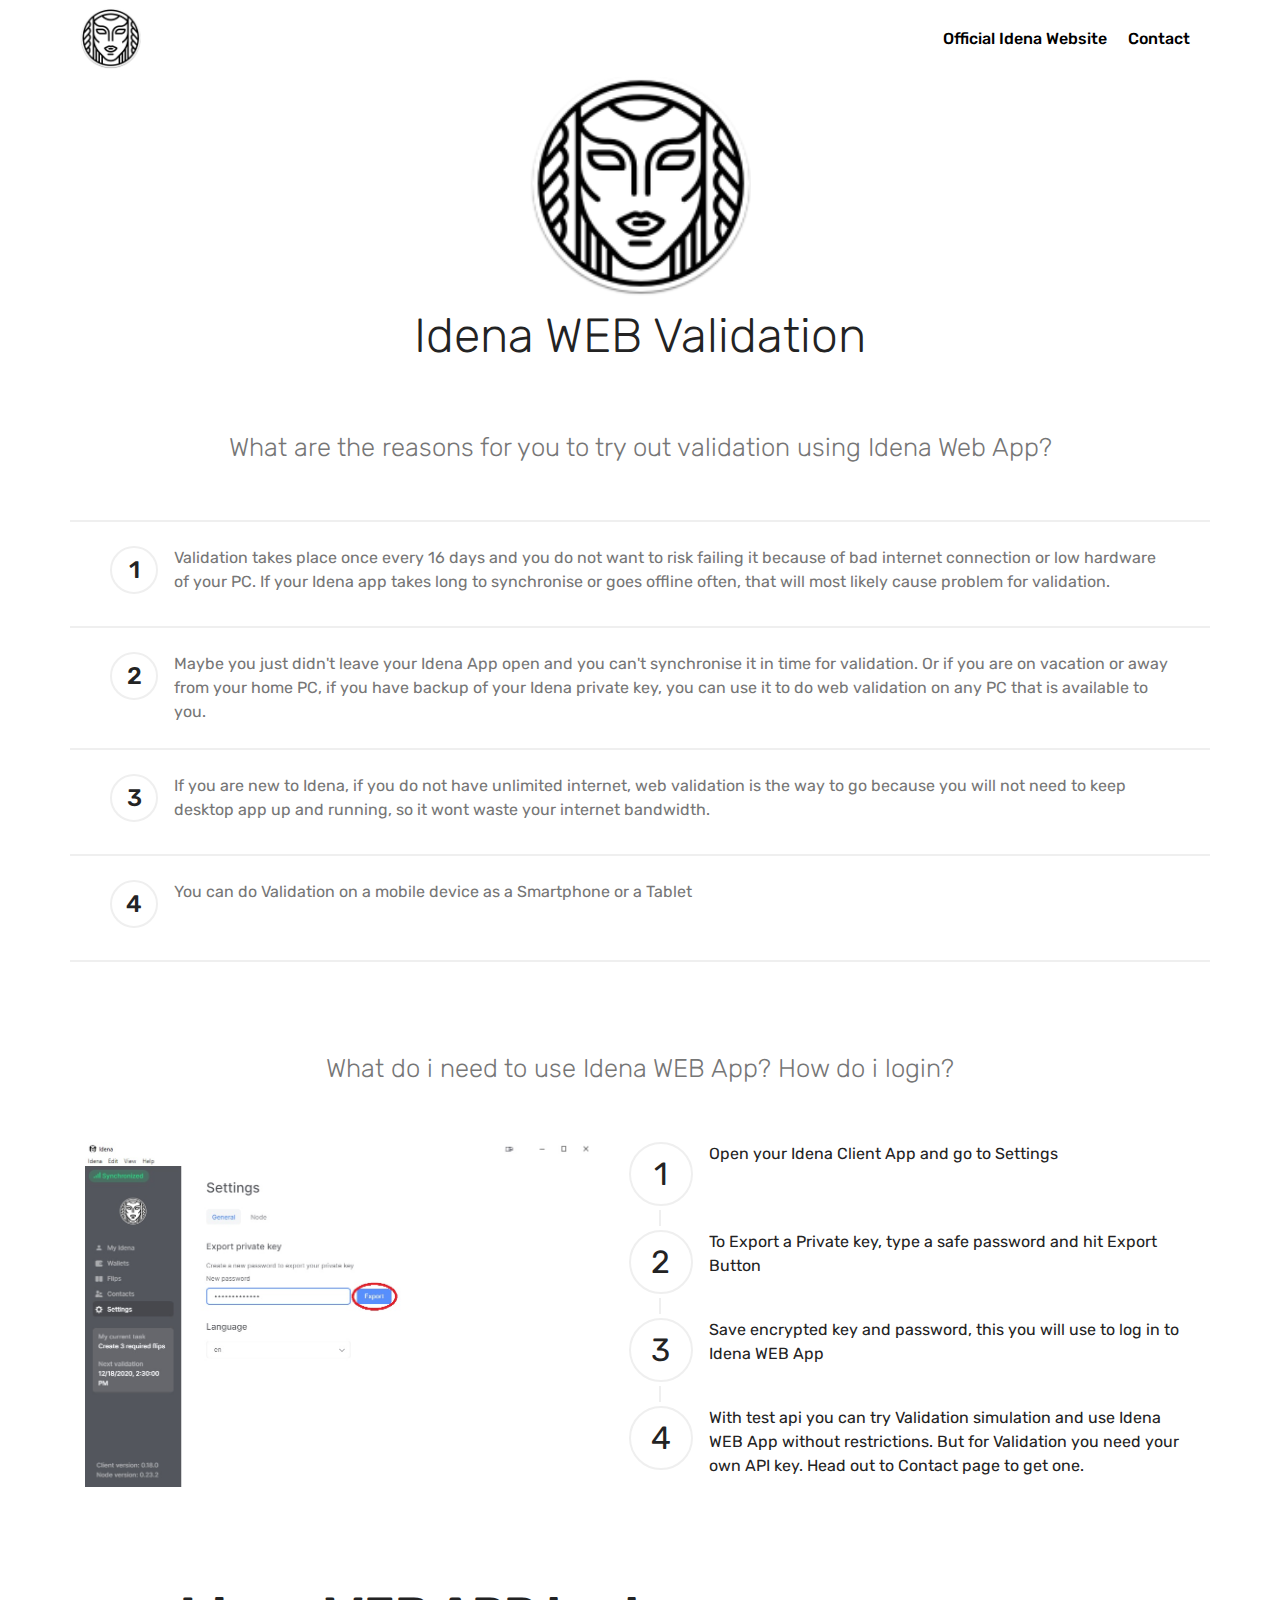
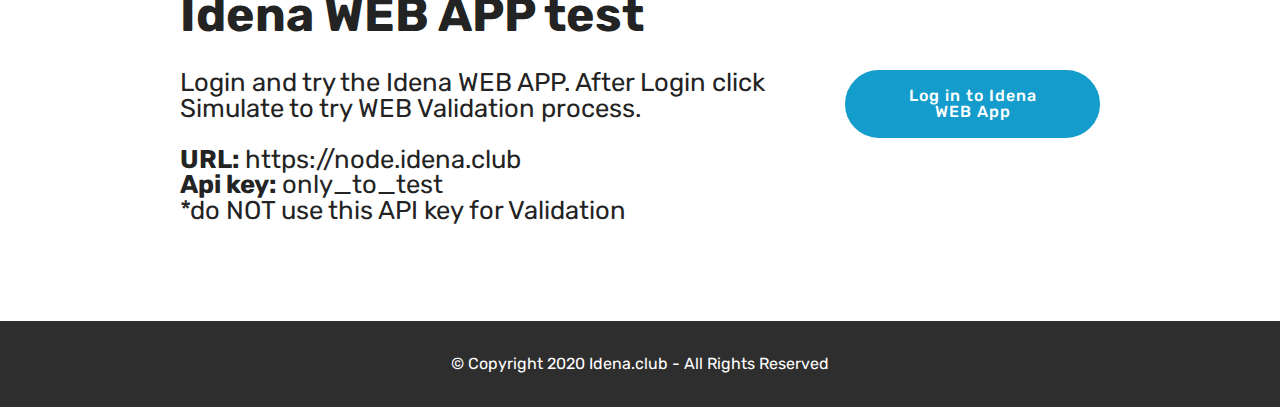
==== commit 703b6b5b: "." ====
--- a/page1.html
+++ b/page1.html
@@ -51,14 +51,14 @@
             <ul class="navbar-nav nav-dropdown nav-right" data-app-modern-menu="true"><li class="nav-item">
                     <a class="nav-link link text-black display-4" href="https://idena.io" target="_blank">
                         Official Idena Website</a>
-                </li><li class="nav-item"><a class="nav-link link text-black display-4" href="page2.html" target="_blank">
+                </li><li class="nav-item"><a class="nav-link link text-black display-4" href="page2.html">
                         Contact<br></a></li></ul>
             
         </div>
     </nav>
 </section>
 
-<section class="engine"><a href="https://mobirise.info/g">how to build a site for free</a></section><section class="cid-sitZkVZptd" id="image1-7">
+<section class="engine"><a href="https://mobirise.info/i">free site creation software</a></section><section class="cid-sitZkVZptd" id="image1-7">
 
     
 
@@ -231,7 +231,7 @@
                         <div class="step-text-content">
                             
                             <p class="mbr-step-text mbr-fonts-style display-7">
-                                With test api you can try Validation simulation and use Idena WEB App without restrictions. But for Validation you need your own API key. Fill out the Contact form to get one.</p>
+                                With test api you can try Validation simulation and use Idena WEB App without restrictions. But for Validation you need your own API key. Head out to Contact page to get one.</p>
                         </div>
                     </div>
                 </div>
@@ -259,7 +259,7 @@
         <div class="row justify-content-center content-row">
             <div class="media-container-column title col-12 col-lg-7 col-md-6">
                 <h3 class="mbr-section-subtitle align-left mbr-light pb-3 mbr-fonts-style display-2"><strong>Idena WEB APP test</strong></h3>
-                <h2 class="align-left mbr-bold mbr-fonts-style display-5"><span style="font-weight: normal;">Login and try the Idena WEB APP. After Login click Simulate to try WEB Validation process.</span><br><br>URL:<span style="font-weight: normal;"> https://node.idena.club</span><br>Api key:<span style="font-weight: normal;"> not yet available</span></h2>
+                <h2 class="align-left mbr-bold mbr-fonts-style display-5"><span style="font-weight: normal;">Login and try the Idena WEB APP. After Login click Simulate to try WEB Validation process.</span><br><br>URL:<span style="font-weight: normal;"> https://node.idena.club</span><br>Api key:<span style="font-weight: normal;"> only_to_test</span><br><span style="font-weight: normal;">*do NOT use this API key for Validation</span></h2>
             </div>
             <div class="media-container-column col-12 col-lg-3 col-md-4">
                 <div class="mbr-section-btn align-right py-4"><a class="btn btn-primary display-4" href="https://app.idena.io" target="_blank">Log in to Idena WEB App</a></div>
--- a/assets/mobirise/css/mbr-additional.css
+++ b/assets/mobirise/css/mbr-additional.css
@@ -1741,6 +1741,76 @@
   padding-bottom: 30px;
   background-color: #2e2e2e;
 }
+.cid-siBEJmzZG0 {
+  padding-top: 105px;
+  padding-bottom: 15px;
+  background-color: #ffffff;
+}
+.cid-siBEJmzZG0 .mbr-section-subtitle {
+  color: #767676;
+  text-align: center;
+  font-weight: 300;
+}
+.cid-siBEJmzZG0 .step {
+  width: 64px;
+  height: 64px;
+  font-size: 32px;
+  border-radius: 50%;
+  border: 2px solid #efefef;
+}
+@media (max-width: 767px) {
+  .cid-siBEJmzZG0 .step {
+    width: 48px;
+    height: 48px;
+    font-size: 24px;
+  }
+}
+.cid-siBEJmzZG0 .separline {
+  position: relative;
+}
+.cid-siBEJmzZG0 .separline:after {
+  top: 68px;
+  left: 30px;
+  position: absolute;
+  content: "";
+  width: 2px;
+  height: calc(100% - (32px + 4px) * 2);
+  background-color: #efefef;
+}
+@media (max-width: 767px) {
+  .cid-siBEJmzZG0 .separline:after {
+    top: 52px;
+    left: 22px;
+    height: calc(100% - 56px);
+  }
+}
+.cid-siBEJmzZG0 .media-block {
+  flex-shrink: 0;
+  -webkit-flex-shrink: 0;
+}
+@media (min-width: 992px) {
+  .cid-siBEJmzZG0 .media-block {
+    padding-right: 2rem;
+  }
+}
+@media (max-width: 991px) {
+  .cid-siBEJmzZG0 .media-block {
+    flex-basis: 100%;
+    -webkit-flex-basis: 100%;
+    padding-bottom: 2rem;
+  }
+}
+.cid-siBElKWlM6 {
+  padding-top: 15px;
+  padding-bottom: 60px;
+  background-color: #ffffff;
+}
+.cid-siBElKWlM6 .mbr-section-subtitle {
+  color: #767676;
+}
+.cid-siBElKWlM6 .btn {
+  margin: 0 0 .5rem 0;
+}
 .cid-sitUPyn2NT .navbar {
   background: #ffffff;
   transition: none;
@@ -2149,27 +2219,6 @@
 .cid-sitUPyn2NT .dropdown-item:hover {
   color: #767676 !important;
 }
-.cid-siu7hnWn9v {
-  padding-top: 90px;
-  padding-bottom: 90px;
-  background-color: #ffffff;
-}
-.cid-siu7hnWn9v .title {
-  margin-bottom: 2rem;
-}
-.cid-siu7hnWn9v .mbr-section-subtitle {
-  color: #767676;
-}
-.cid-siu7hnWn9v a:not([href]):not([tabindex]) {
-  color: #fff;
-  border-radius: 3px;
-}
-.cid-siu7hnWn9v a.btn-white:not([href]):not([tabindex]) {
-  color: #333;
-}
-.cid-siu7hnWn9v textarea.form-control {
-  min-height: 188px;
-}
 .cid-siAjuaviTj {
   padding-top: 30px;
   padding-bottom: 30px;
--- a/assets/mobirise/css/mbr-additional.css
+++ b/assets/mobirise/css/mbr-additional.css
@@ -1741,6 +1741,76 @@
   padding-bottom: 30px;
   background-color: #2e2e2e;
 }
+.cid-siBEJmzZG0 {
+  padding-top: 105px;
+  padding-bottom: 15px;
+  background-color: #ffffff;
+}
+.cid-siBEJmzZG0 .mbr-section-subtitle {
+  color: #767676;
+  text-align: center;
+  font-weight: 300;
+}
+.cid-siBEJmzZG0 .step {
+  width: 64px;
+  height: 64px;
+  font-size: 32px;
+  border-radius: 50%;
+  border: 2px solid #efefef;
+}
+@media (max-width: 767px) {
+  .cid-siBEJmzZG0 .step {
+    width: 48px;
+    height: 48px;
+    font-size: 24px;
+  }
+}
+.cid-siBEJmzZG0 .separline {
+  position: relative;
+}
+.cid-siBEJmzZG0 .separline:after {
+  top: 68px;
+  left: 30px;
+  position: absolute;
+  content: "";
+  width: 2px;
+  height: calc(100% - (32px + 4px) * 2);
+  background-color: #efefef;
+}
+@media (max-width: 767px) {
+  .cid-siBEJmzZG0 .separline:after {
+    top: 52px;
+    left: 22px;
+    height: calc(100% - 56px);
+  }
+}
+.cid-siBEJmzZG0 .media-block {
+  flex-shrink: 0;
+  -webkit-flex-shrink: 0;
+}
+@media (min-width: 992px) {
+  .cid-siBEJmzZG0 .media-block {
+    padding-right: 2rem;
+  }
+}
+@media (max-width: 991px) {
+  .cid-siBEJmzZG0 .media-block {
+    flex-basis: 100%;
+    -webkit-flex-basis: 100%;
+    padding-bottom: 2rem;
+  }
+}
+.cid-siBElKWlM6 {
+  padding-top: 15px;
+  padding-bottom: 60px;
+  background-color: #ffffff;
+}
+.cid-siBElKWlM6 .mbr-section-subtitle {
+  color: #767676;
+}
+.cid-siBElKWlM6 .btn {
+  margin: 0 0 .5rem 0;
+}
 .cid-sitUPyn2NT .navbar {
   background: #ffffff;
   transition: none;
@@ -2149,27 +2219,6 @@
 .cid-sitUPyn2NT .dropdown-item:hover {
   color: #767676 !important;
 }
-.cid-siu7hnWn9v {
-  padding-top: 90px;
-  padding-bottom: 90px;
-  background-color: #ffffff;
-}
-.cid-siu7hnWn9v .title {
-  margin-bottom: 2rem;
-}
-.cid-siu7hnWn9v .mbr-section-subtitle {
-  color: #767676;
-}
-.cid-siu7hnWn9v a:not([href]):not([tabindex]) {
-  color: #fff;
-  border-radius: 3px;
-}
-.cid-siu7hnWn9v a.btn-white:not([href]):not([tabindex]) {
-  color: #333;
-}
-.cid-siu7hnWn9v textarea.form-control {
-  min-height: 188px;
-}
 .cid-siAjuaviTj {
   padding-top: 30px;
   padding-bottom: 30px;
